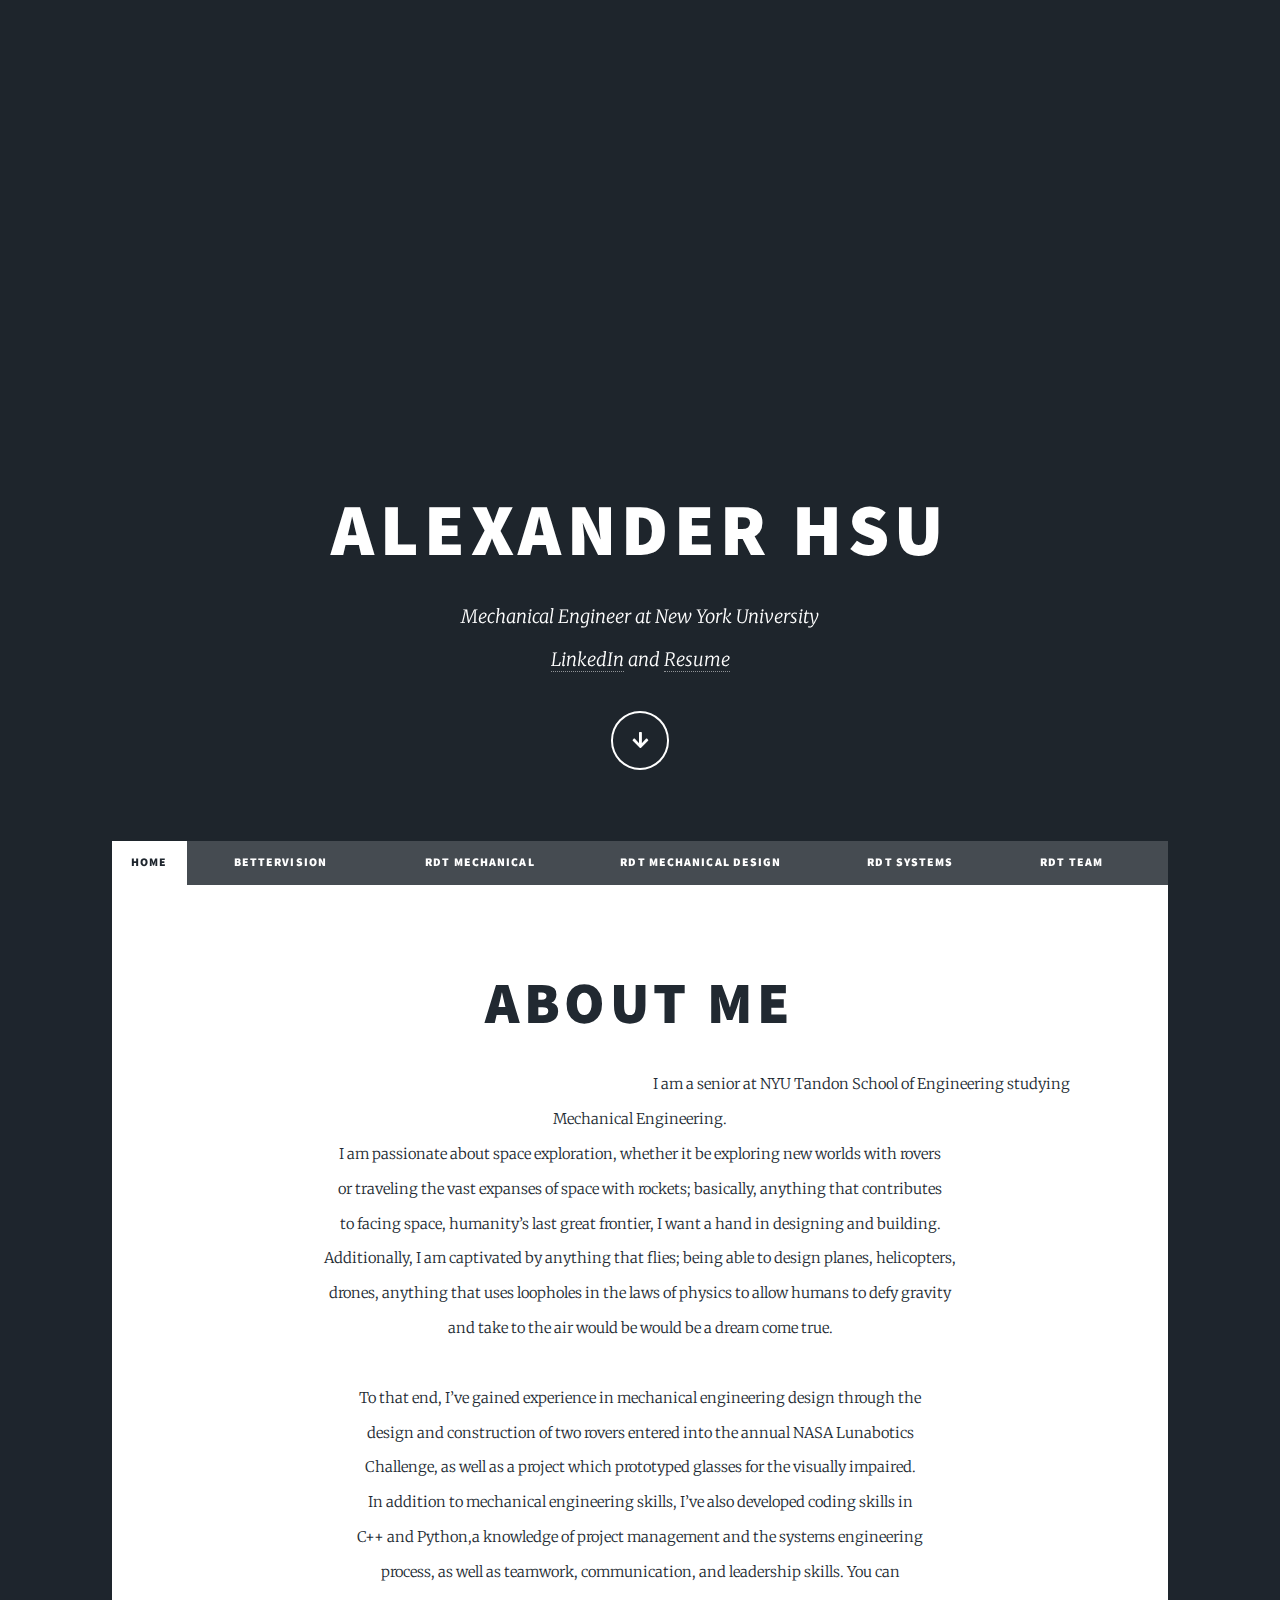
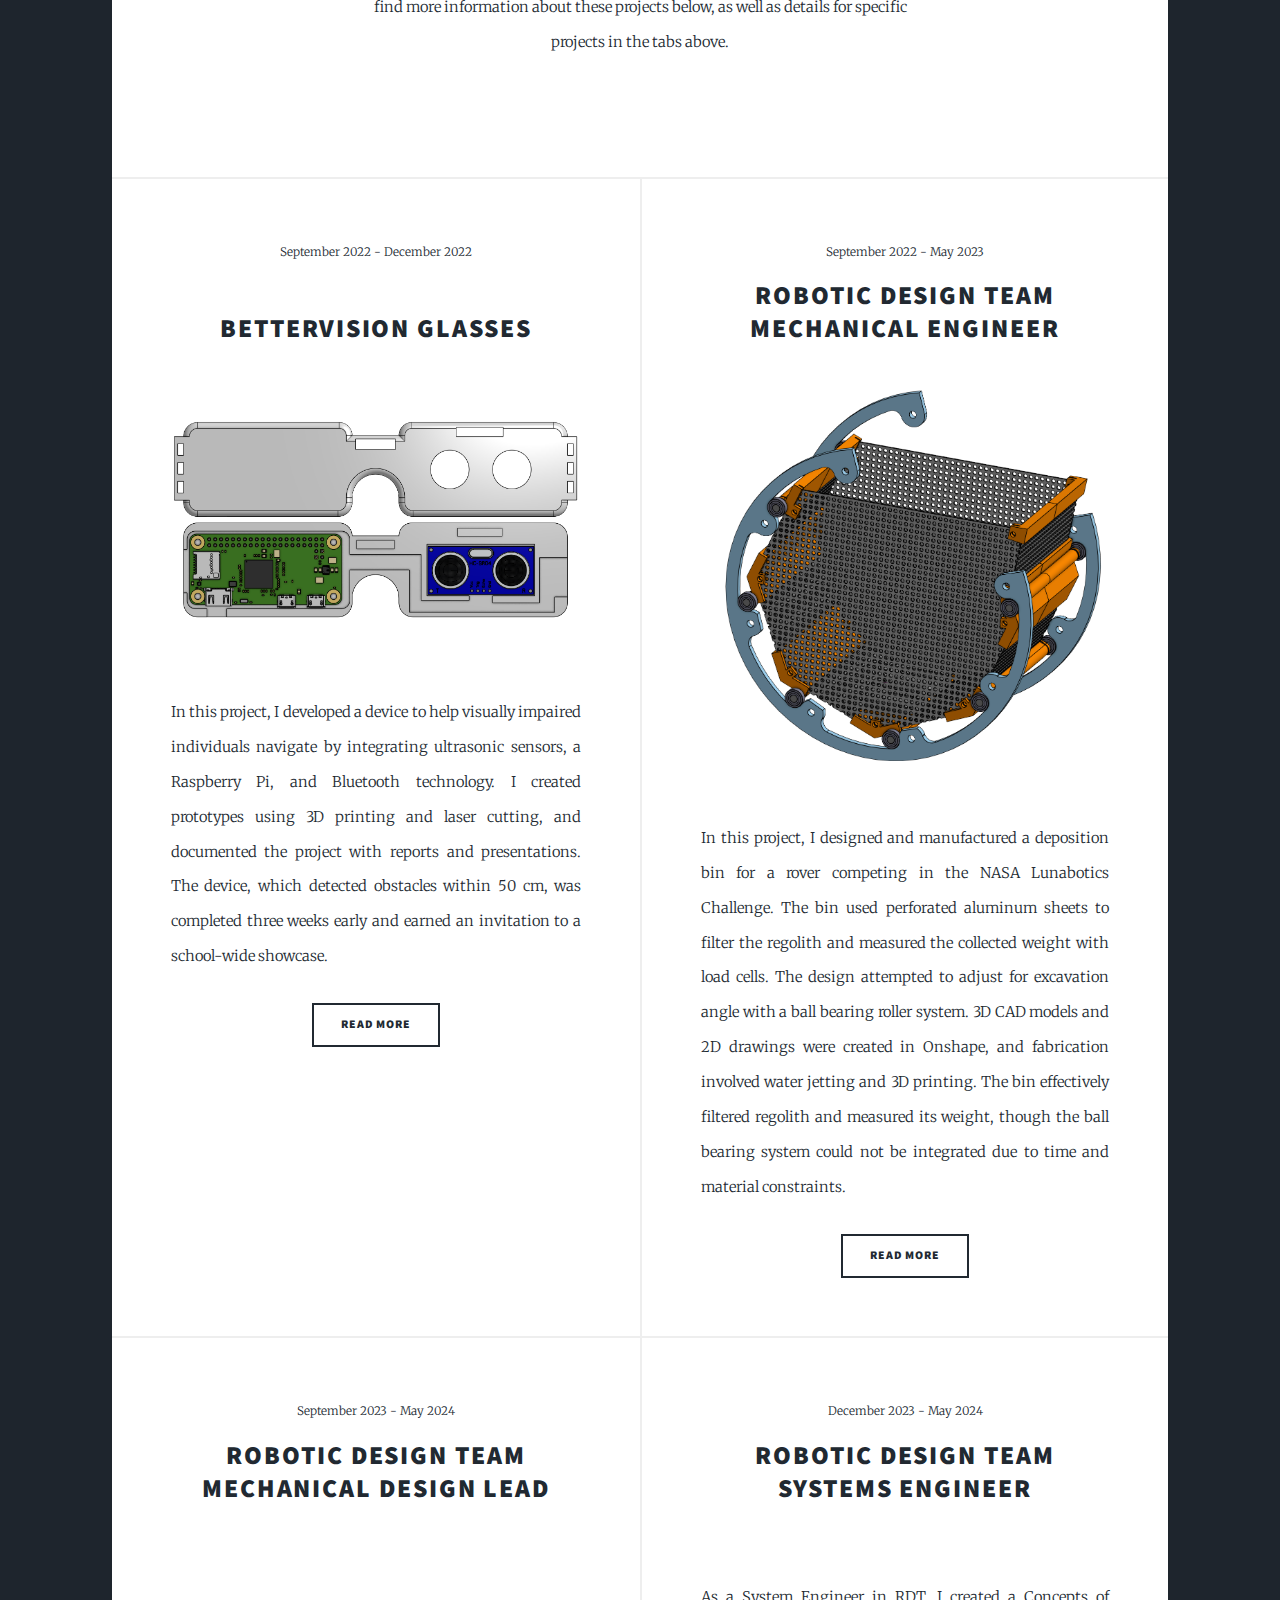
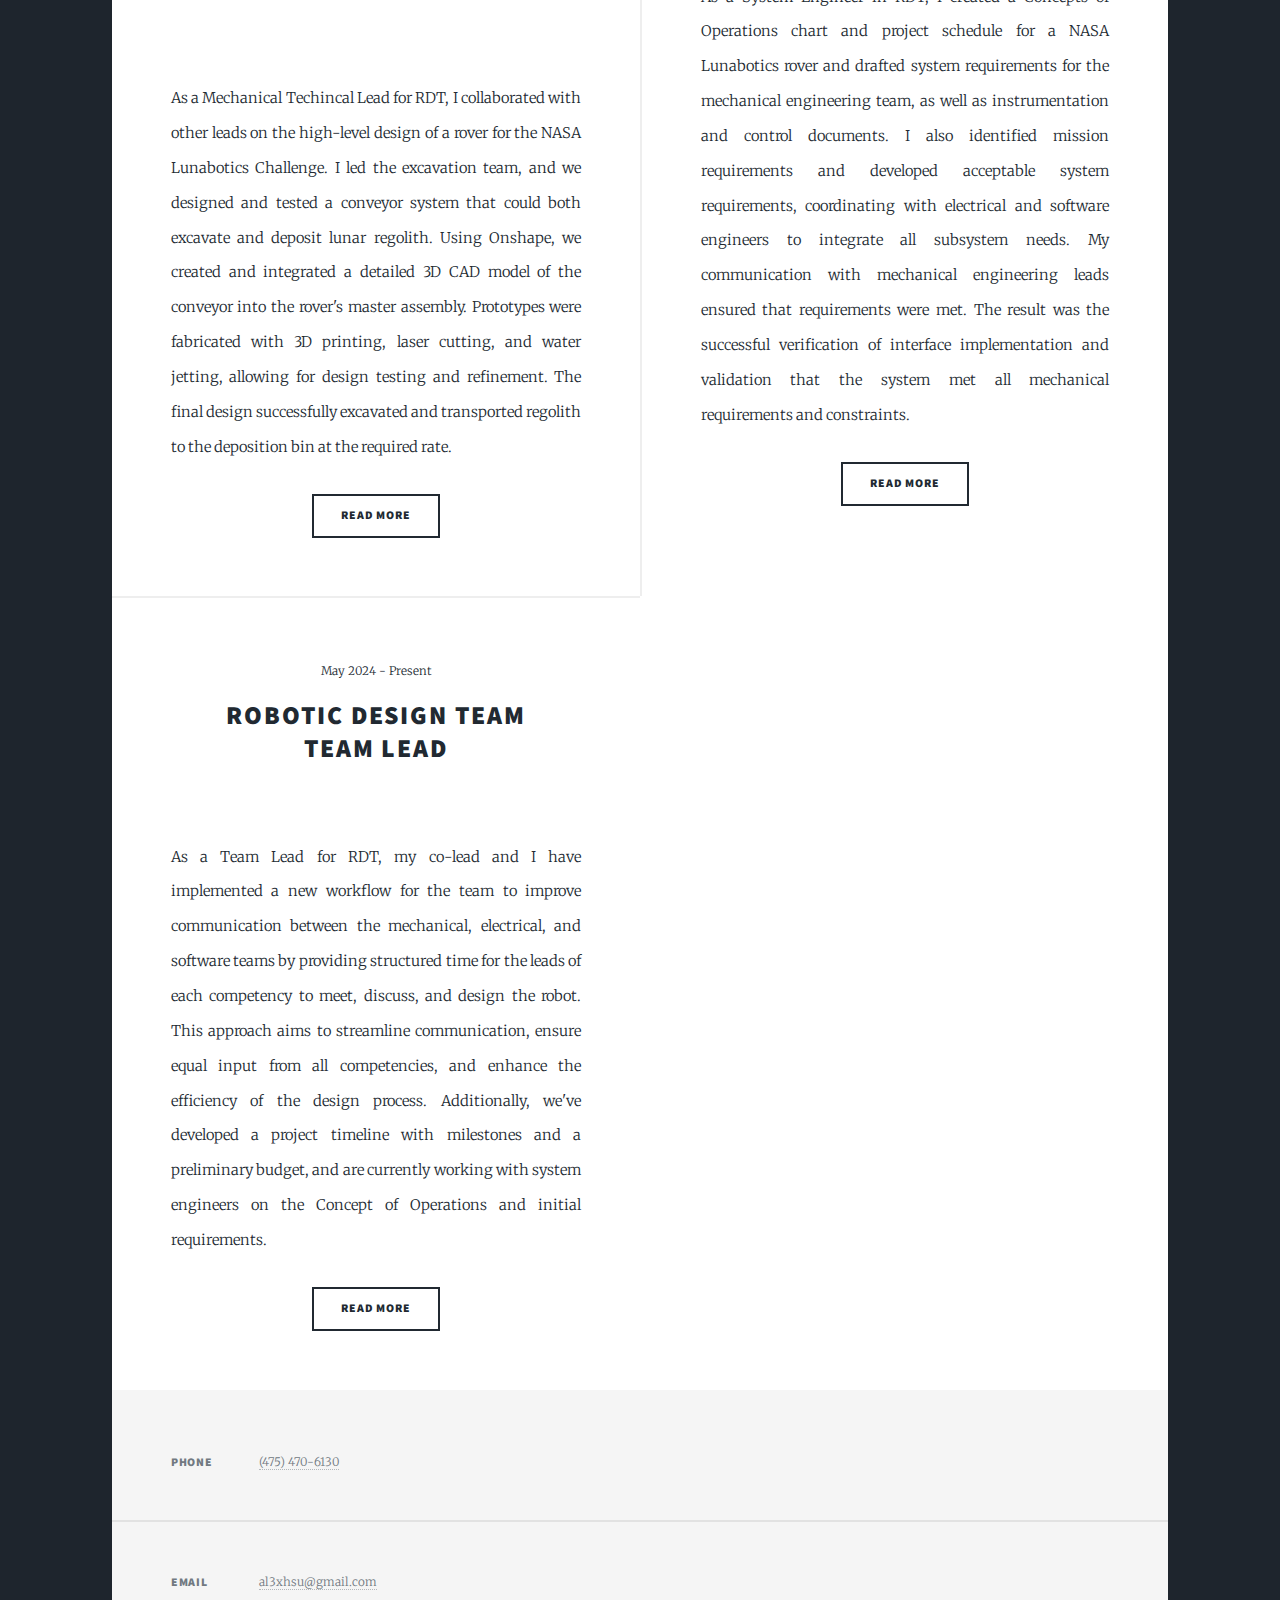
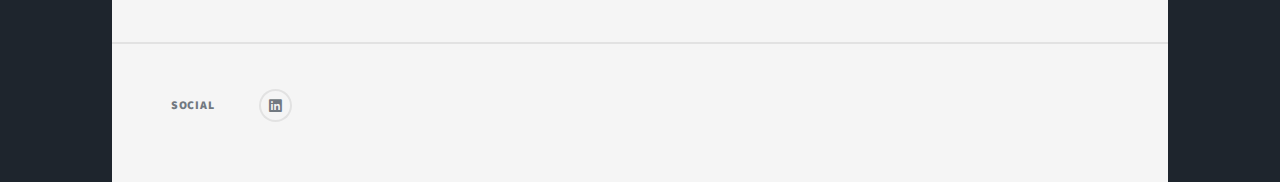
==== index.html @ d9943d12 "Update and rename home.html to index.html" ====
<!DOCTYPE HTML>
<!--
	Massively by HTML5 UP
	html5up.net | @ajlkn
	Free for personal and commercial use under the CCA 3.0 license (html5up.net/license)
-->
<html>
	<head>
		<title>Alexander Hsu Portfolio</title>
		<meta charset="utf-8" />
		<meta name="viewport" content="width=device-width, initial-scale=1, user-scalable=no" />
		<link rel="stylesheet" href="assets/css/main.css" />
		<noscript><link rel="stylesheet" href="assets/css/noscript.css" /></noscript>
	</head>
	<body class="is-preload">

		<!-- Wrapper -->
			<div id="wrapper" class="fade-in">

				<!-- Intro -->
					<div id="intro">
						<h1>Alexander Hsu</h1>
						<p>Mechanical Engineer at New York University<br />
						 <a href="https://www.linkedin.com/in/alexander-hsu-753061252/" target = "_blank">LinkedIn</a> and  
						 <a href="https://drive.google.com/file/d/1et1D7Dt5G5XiD2298yuI2KWiLLfVAA7E/view?usp=sharing" target = "_blank">Resume</a></p>
						<ul class="actions">
							<li><a href="#header" class="button icon solid solo fa-arrow-down scrolly">Continue</a></li>
						</ul>
					</div>

				
				<!-- Nav -->
				 
					<nav id="nav">
						<ul class="links">
							<li class="active"><a href="index.html">Home</a></li>
							<li><a href="bettervision.html">BetterVision Glasses</a></li>
							<li><a href="rdt-meche.html">RDT Mechanical Engineer</a></li>
							<li><a href="rdt-mechanical-design-lead.html">RDT Mechanical Design Lead</a></li>
							<li><a href="rdt-se.html">RDT Systems Engineer</a></li>
							<li><a href="rdt-team-lead.html">RDT Team Lead</a></li>
						</ul>
						
					</nav>

				<!-- Main -->
					<div id="main">

						<!-- Featured Post -->
							<article class="post featured">
								<header class="major">
									</span>
									<h2>About Me</h2>
									<div class="image center"><img src="images/Alexander_Hsu.jpg" alt="" /></div>
									I am a senior at NYU Tandon School of Engineering studying Mechanical Engineering.<br />
									I am passionate about space exploration, whether it be exploring new worlds with rovers <br />
									or traveling the vast expanses of space with rockets; basically, anything that contributes<br />
									to facing space, humanity’s last great frontier, I want a hand in designing and building. <br />
									Additionally, I am captivated by anything that flies; being able to design planes, helicopters,<br />
									drones, anything that uses loopholes in the laws of physics to allow humans to defy gravity<br />
									and take to the air would be would be a dream come true. <br />
									<br />
									To that end, I’ve gained experience in mechanical engineering design through the<br />
									design and construction of two rovers entered into the annual NASA Lunabotics<br />
									Challenge, as well as a project which prototyped glasses for the visually impaired. <br />
									In addition to mechanical engineering skills, I’ve also developed coding skills in<br />
									C++ and Python,a knowledge of project management and the systems engineering<br />
									process, as well as teamwork, communication, and leadership skills. You can<br />
									find more information about these projects below, as well as details for specific<br />
									projects in the tabs above.</p>
								</header>
								
							</article>

						<!-- Posts -->
							<section class="posts">
								<article>
									<header>
										<span class="date">September 2022 - December 2022</span>
										<h2><a href="bettervision.html"><br />BetterVision Glasses<br />
										</a></h2>
									</header>
									<a href="bettervision.html" class="image fit"><img src="images/bettervision title.png" alt="" /></a>
									<a href="bettervision.html" class="image fit"><img src="images/bvfront.png" alt="" /></a>
									<p><br />In this project, I developed a device to help visually impaired individuals navigate by integrating ultrasonic sensors, a Raspberry Pi, and Bluetooth technology. I created prototypes using 3D printing and laser cutting, and documented the project with reports and presentations. The device, which detected obstacles within 50 cm, was completed three weeks early and earned an invitation to a school-wide showcase.</p>
									<ul class="actions special">
										<li><a href="bettervision.html" class="button">Read More</a></li>
									</ul>
								</article>
								<article>
									<header>
										<span class="date">September 2022 - May 2023</span>
										<h2><a href="rdt-meche.html">Robotic Design Team Mechanical Engineer<br />
										</a></h2>
									</header>
									<a href="rdt-meche.html" class="image fit"><img src="images/mechetitle.png" alt="" /></a>
									<p>In this project, I designed and manufactured a deposition bin for a rover competing in the NASA Lunabotics Challenge. The bin used perforated aluminum sheets to filter the regolith and measured the collected weight with load cells. The design attempted to adjust for excavation angle with a ball bearing roller system. 3D CAD models and 2D drawings were created in Onshape, and fabrication involved water jetting and 3D printing. The bin effectively filtered regolith and measured its weight, though the ball bearing system could not be integrated due to time and material constraints.</p>
									<ul class="actions special">
										<li><a href="rdt-meche.html" class="button">Read More</a></li>
									</ul>
								</article>
								<article>
									<header>
										<span class="date">September 2023 - May 2024</span>
										<h2><a href="rdt-mechanical-design-lead.html">Robotic Design Team Mechanical Design Lead<br /><br /><br />
										</a></h2>
									</header>
									<a href="rdt-mechanical-design-lead.html" class="image fit"><img src="images/conveyor.png" alt="" /></a>
									<p><br />As a Mechanical Techincal Lead for RDT, I collaborated with other leads on the high-level design of a rover for the NASA Lunabotics Challenge. I led the excavation team, and we designed and tested a conveyor system that could both excavate and deposit lunar regolith. Using Onshape, we created and integrated a detailed 3D CAD model of the conveyor into the rover's master assembly. Prototypes were fabricated with 3D printing, laser cutting, and water jetting, allowing for design testing and refinement. The final design successfully excavated and transported regolith to the deposition bin at the required rate.</p>
									<ul class="actions special">
										<li><a href="rdt-mechanical-design-lead.html" class="button">Read More</a></li>
									</ul>
								</article>
								<article>
									<header>
										<span class="date">December 2023 - May 2024</span>
										<h2><a href="rdt-se.html">Robotic Design Team Systems Engineer<br />
										</a></h2>
									</header>
									<a href="rdt-se.html" class="image fit"><img src="images/titanphoto2.JPG" alt="" /></a>
									<p>
										As a System Engineer in RDT, I created a Concepts of Operations chart and project schedule for a NASA Lunabotics rover and drafted system requirements for the mechanical engineering team, as well as instrumentation and control documents. I also identified mission requirements and developed acceptable system requirements, coordinating with electrical and software engineers to integrate all subsystem needs. My communication with mechanical engineering leads ensured that requirements were met. The result was the successful verification of interface implementation and validation that the system met all mechanical requirements and constraints.</p>
									<ul class="actions special">
										<li><a href="rdt-se.html" class="button">Read More</a></li>
									</ul>
								</article>
								<article>
									<header>
										<span class="date">May 2024 - Present</span>
										<h2><a href="rdt-team-lead.html">Robotic Design Team <br />Team Lead
										</a></h2>
									</header>
									<a href="rdt-team-lead.html" class="image fit"><img src="images/RDT Logo.png" alt="" /></a>
									<p>As a Team Lead for RDT, my co-lead and I have implemented a new workflow for the team to improve communication between the mechanical, electrical, and software teams by providing structured time for the leads of each competency to meet, discuss, and design the robot. This approach aims to streamline communication, ensure equal input from all competencies, and enhance the efficiency of the design process. Additionally, we've developed a project timeline with milestones and a preliminary budget, and are currently working with system engineers on the Concept of Operations and initial requirements.</p>
									<ul class="actions special">
										<li><a href="rdt-team-lead.html" class="button">Read More</a></li>
									</ul>
								</article>
								
								
					</div>

				<!-- Footer -->
					<footer id="footer">
						</section>
						<section class="split contact">
							<section>
								<h3>Phone</h3>
								<p><a href="#">(475) 470-6130</a></p>
							</section>
							<section>
								<h3>Email</h3>
								<p><a href="#">al3xhsu@gmail.com</a></p>
							</section>
							<section>
								<h3>Social</h3>
								<ul class="icons alt"><li><a href="https://www.linkedin.com/in/alexander-hsu-753061252/" class="icon brands alt fa-linkedin"><span class="label">LinkedIn</span></a></li>
								</ul>
							</section>
						</section>
					</footer>

					</div>

			</div>

		<!-- Scripts -->
			<script src="assets/js/jquery.min.js"></script>
			<script src="assets/js/jquery.scrollex.min.js"></script>
			<script src="assets/js/jquery.scrolly.min.js"></script>
			<script src="assets/js/browser.min.js"></script>
			<script src="assets/js/breakpoints.min.js"></script>
			<script src="assets/js/util.js"></script>
			<script src="assets/js/main.js"></script>

	</body>
</html>
---- assets/css/main.css ----
@import url(fontawesome-all.min.css);
@import url("https://fonts.googleapis.com/css?family=Merriweather:300,700,300italic,700italic|Source+Sans+Pro:900");

/*
	Massively by HTML5 UP
	html5up.net | @ajlkn
	Free for personal and commercial use under the CCA 3.0 license (html5up.net/license)
*/

html, body, div, span, applet, object,
iframe, h1, h2, h3, h4, h5, h6, p, blockquote,
pre, a, abbr, acronym, address, big, cite,
code, del, dfn, em, img, ins, kbd, q, s, samp,
small, strike, strong, sub, sup, tt, var, b,
u, i, center, dl, dt, dd, ol, ul, li, fieldset,
form, label, legend, table, caption, tbody,
tfoot, thead, tr, th, td, article, aside,
canvas, details, embed, figure, figcaption,
footer, header, hgroup, menu, nav, output, ruby,
section, summary, time, mark, audio, video {
	margin: 0;
	padding: 0;
	border: 0;
	font-size: 100%;
	font: inherit;
	vertical-align: baseline;}

article, aside, details, figcaption, figure,
footer, header, hgroup, menu, nav, section {
	display: block;}

body {
	line-height: 1;
}

ol, ul {
	list-style: none;
}

blockquote, q {
	quotes: none;
}

	blockquote:before, blockquote:after, q:before, q:after {
		content: '';
		content: none;
	}

table {
	border-collapse: collapse;
	border-spacing: 0;
}

body {
	-webkit-text-size-adjust: none;
}

mark {
	background-color: transparent;
	color: inherit;
}

input::-moz-focus-inner {
	border: 0;
	padding: 0;
}

input, select, textarea {
	-moz-appearance: none;
	-webkit-appearance: none;
	-ms-appearance: none;
	appearance: none;
}

/* Basic */

	@-ms-viewport {
		width: device-width;
	}

	body {
		-ms-overflow-style: scrollbar;
	}

	@media screen and (max-width: 480px) {

		html, body {
			min-width: 320px;
		}

	}

	html {
		box-sizing: border-box;
	}

	*, *:before, *:after {
		box-sizing: inherit;
	}

	body {
		background-color: #1e252d;
	}

		body.is-preload *, body.is-preload *:before, body.is-preload *:after {
			-moz-animation: none !important;
			-webkit-animation: none !important;
			-ms-animation: none !important;
			animation: none !important;
			-moz-transition: none !important;
			-webkit-transition: none !important;
			-ms-transition: none !important;
			transition: none !important;
		}

/* Type */

	html {
		font-size: 16pt;
	}

		@media screen and (max-width: 1680px) {

			html {
				font-size: 12pt;
			}

		}

		@media screen and (max-width: 1280px) {

			html {
				font-size: 11pt;
			}

		}

		@media screen and (max-width: 360px) {

			html {
				font-size: 10pt;
			}

		}

	body {
		color: #212931;
	}

	body, input, select, textarea {
		font-family: "Merriweather", Georgia, serif;
		font-weight: 300;
		font-size: 1rem;
		line-height: 2.375;
	}

	a {
		-moz-transition: color 0.2s ease-in-out, background-color 0.2s ease-in-out, border-color 0.2s ease-in-out, box-shadow 0.2s ease-in-out;
		-webkit-transition: color 0.2s ease-in-out, background-color 0.2s ease-in-out, border-color 0.2s ease-in-out, box-shadow 0.2s ease-in-out;
		-ms-transition: color 0.2s ease-in-out, background-color 0.2s ease-in-out, border-color 0.2s ease-in-out, box-shadow 0.2s ease-in-out;
		transition: color 0.2s ease-in-out, background-color 0.2s ease-in-out, border-color 0.2s ease-in-out, box-shadow 0.2s ease-in-out;
		border-bottom: dotted 1px;
		text-decoration: none;
	}

		a:hover {
			border-bottom-color: transparent;
		}

	strong, b {
		font-weight: 600;
	}

	em, i {
		font-style: italic;
	}

	p {
		text-align: justify;
		margin: 0 0 2rem 0;
	}

	h1, h2, h3, h4, h5, h6 {
		font-family: "Source Sans Pro", Helvetica, sans-serif;
		font-weight: 900;
		line-height: 1.5;
		letter-spacing: 0.075em;
		text-transform: uppercase;
		margin: 0 0 1rem 0;
	}

		h1 a, h2 a, h3 a, h4 a, h5 a, h6 a {
			border-bottom: 0;
			color: inherit;
			text-decoration: none;
		}

	h1 {
		font-size: 4rem;
		line-height: 1.1;
		margin: 0 0 2rem 0;
	}

	h2 {
		font-size: 1.75rem;
		line-height: 1.3;
		margin: 0 0 1.5rem 0;
	}

	h3 {
		font-size: 1.25rem;
		margin: 0 0 1.5rem 0;
	}

	h4 {
		font-size: 1rem;
	}

	h5 {
		font-size: 0.9rem;
	}

	h6 {
		font-size: 0.8rem;
	}

	sub {
		font-size: 0.8rem;
		position: relative;
		top: 0.5rem;
	}

	sup {
		font-size: 0.8rem;
		position: relative;
		top: -0.5rem;
	}

	blockquote {
		border-left: solid 4px;
		font-style: italic;
		margin: 0 0 2rem 0;
		padding: 0.5rem 0 0.5rem 2rem;
	}

	code {
		border: solid 2px;
		font-family: "Courier New", monospace;
		font-size: 0.9rem;
		margin: 0 0.25rem;
		padding: 0.25rem 0.65rem;
	}

	pre {
		-webkit-overflow-scrolling: touch;
		font-family: "Courier New", monospace;
		font-size: 0.9rem;
		margin: 0 0 2rem 0;
	}

		pre code {
			display: block;
			line-height: 1.75;
			padding: 1rem 1.5rem;
			overflow-x: auto;
		}

	hr {
		border: 0;
		border-bottom: solid 2px;
		margin: 3rem 0;
	}

		hr.major {
			margin: 5rem 0;
		}

	.align-left {
		text-align: left;
	}

	.align-center {
		text-align: center;
	}

	.align-right {
		text-align: right;
	}

	input, select, textarea {
		color: #212931;
	}

	a {
		color: #212931;
		border-bottom-color: rgba(33, 41, 49, 0.5);
	}

		a:hover {
			border-bottom-color: transparent;
			color: #18bfef !important;
		}

	strong, b {
		color: #212931;
	}

	h1, h2, h3, h4, h5, h6 {
		color: #212931;
	}

	blockquote {
		border-left-color: #eeeeee;
	}

	code {
		background: rgba(220, 220, 220, 0.25);
		border-color: #eeeeee;
	}

	hr {
		border-bottom-color: #eeeeee;
	}

/* Row */

	.row {
		display: flex;
		flex-wrap: wrap;
		box-sizing: border-box;
		align-items: stretch;
	}

		.row > * {
			box-sizing: border-box;
		}

		.row.gtr-uniform > * > :last-child {
			margin-bottom: 0;
		}

		.row.aln-left {
			justify-content: flex-start;
		}

		.row.aln-center {
			justify-content: center;
		}

		.row.aln-right {
			justify-content: flex-end;
		}

		.row.aln-top {
			align-items: flex-start;
		}

		.row.aln-middle {
			align-items: center;
		}

		.row.aln-bottom {
			align-items: flex-end;
		}

		.row > .imp {
			order: -1;
		}

		.row > .col-1 {
			width: 8.33333%;
		}

		.row > .off-1 {
			margin-left: 8.33333%;
		}

		.row > .col-2 {
			width: 16.66667%;
		}

		.row > .off-2 {
			margin-left: 16.66667%;
		}

		.row > .col-3 {
			width: 25%;
		}

		.row > .off-3 {
			margin-left: 25%;
		}

		.row > .col-4 {
			width: 33.33333%;
		}

		.row > .off-4 {
			margin-left: 33.33333%;
		}

		.row > .col-5 {
			width: 41.66667%;
		}

		.row > .off-5 {
			margin-left: 41.66667%;
		}

		.row > .col-6 {
			width: 50%;
		}

		.row > .off-6 {
			margin-left: 50%;
		}

		.row > .col-7 {
			width: 58.33333%;
		}

		.row > .off-7 {
			margin-left: 58.33333%;
		}

		.row > .col-8 {
			width: 66.66667%;
		}

		.row > .off-8 {
			margin-left: 66.66667%;
		}

		.row > .col-9 {
			width: 75%;
		}

		.row > .off-9 {
			margin-left: 75%;
		}

		.row > .col-10 {
			width: 83.33333%;
		}

		.row > .off-10 {
			margin-left: 83.33333%;
		}

		.row > .col-11 {
			width: 91.66667%;
		}

		.row > .off-11 {
			margin-left: 91.66667%;
		}

		.row > .col-12 {
			width: 100%;
		}

		.row > .off-12 {
			margin-left: 100%;
		}

		.row.gtr-0 {
			margin-top: 0;
			margin-left: 0rem;
		}

			.row.gtr-0 > * {
				padding: 0 0 0 0rem;
			}

			.row.gtr-0.gtr-uniform {
				margin-top: 0rem;
			}

				.row.gtr-0.gtr-uniform > * {
					padding-top: 0rem;
				}

		.row.gtr-25 {
			margin-top: 0;
			margin-left: -0.375rem;
		}

			.row.gtr-25 > * {
				padding: 0 0 0 0.375rem;
			}

			.row.gtr-25.gtr-uniform {
				margin-top: -0.375rem;
			}

				.row.gtr-25.gtr-uniform > * {
					padding-top: 0.375rem;
				}

		.row.gtr-50 {
			margin-top: 0;
			margin-left: -0.75rem;
		}

			.row.gtr-50 > * {
				padding: 0 0 0 0.75rem;
			}

			.row.gtr-50.gtr-uniform {
				margin-top: -0.75rem;
			}

				.row.gtr-50.gtr-uniform > * {
					padding-top: 0.75rem;
				}

		.row {
			margin-top: 0;
			margin-left: -1.5rem;
		}

			.row > * {
				padding: 0 0 0 1.5rem;
			}

			.row.gtr-uniform {
				margin-top: -1.5rem;
			}

				.row.gtr-uniform > * {
					padding-top: 1.5rem;
				}

		.row.gtr-150 {
			margin-top: 0;
			margin-left: -2.25rem;
		}

			.row.gtr-150 > * {
				padding: 0 0 0 2.25rem;
			}

			.row.gtr-150.gtr-uniform {
				margin-top: -2.25rem;
			}

				.row.gtr-150.gtr-uniform > * {
					padding-top: 2.25rem;
				}

		.row.gtr-200 {
			margin-top: 0;
			margin-left: -3rem;
		}

			.row.gtr-200 > * {
				padding: 0 0 0 3rem;
			}

			.row.gtr-200.gtr-uniform {
				margin-top: -3rem;
			}

				.row.gtr-200.gtr-uniform > * {
					padding-top: 3rem;
				}

		@media screen and (max-width: 1680px) {

			.row {
				display: flex;
				flex-wrap: wrap;
				box-sizing: border-box;
				align-items: stretch;
			}

				.row > * {
					box-sizing: border-box;
				}

				.row.gtr-uniform > * > :last-child {
					margin-bottom: 0;
				}

				.row.aln-left {
					justify-content: flex-start;
				}

				.row.aln-center {
					justify-content: center;
				}

				.row.aln-right {
					justify-content: flex-end;
				}

				.row.aln-top {
					align-items: flex-start;
				}

				.row.aln-middle {
					align-items: center;
				}

				.row.aln-bottom {
					align-items: flex-end;
				}

				.row > .imp-xlarge {
					order: -1;
				}

				.row > .col-1-xlarge {
					width: 8.33333%;
				}

				.row > .off-1-xlarge {
					margin-left: 8.33333%;
				}

				.row > .col-2-xlarge {
					width: 16.66667%;
				}

				.row > .off-2-xlarge {
					margin-left: 16.66667%;
				}

				.row > .col-3-xlarge {
					width: 25%;
				}

				.row > .off-3-xlarge {
					margin-left: 25%;
				}

				.row > .col-4-xlarge {
					width: 33.33333%;
				}

				.row > .off-4-xlarge {
					margin-left: 33.33333%;
				}

				.row > .col-5-xlarge {
					width: 41.66667%;
				}

				.row > .off-5-xlarge {
					margin-left: 41.66667%;
				}

				.row > .col-6-xlarge {
					width: 50%;
				}

				.row > .off-6-xlarge {
					margin-left: 50%;
				}

				.row > .col-7-xlarge {
					width: 58.33333%;
				}

				.row > .off-7-xlarge {
					margin-left: 58.33333%;
				}

				.row > .col-8-xlarge {
					width: 66.66667%;
				}

				.row > .off-8-xlarge {
					margin-left: 66.66667%;
				}

				.row > .col-9-xlarge {
					width: 75%;
				}

				.row > .off-9-xlarge {
					margin-left: 75%;
				}

				.row > .col-10-xlarge {
					width: 83.33333%;
				}

				.row > .off-10-xlarge {
					margin-left: 83.33333%;
				}

				.row > .col-11-xlarge {
					width: 91.66667%;
				}

				.row > .off-11-xlarge {
					margin-left: 91.66667%;
				}

				.row > .col-12-xlarge {
					width: 100%;
				}

				.row > .off-12-xlarge {
					margin-left: 100%;
				}

				.row.gtr-0 {
					margin-top: 0;
					margin-left: 0rem;
				}

					.row.gtr-0 > * {
						padding: 0 0 0 0rem;
					}

					.row.gtr-0.gtr-uniform {
						margin-top: 0rem;
					}

						.row.gtr-0.gtr-uniform > * {
							padding-top: 0rem;
						}

				.row.gtr-25 {
					margin-top: 0;
					margin-left: -0.375rem;
				}

					.row.gtr-25 > * {
						padding: 0 0 0 0.375rem;
					}

					.row.gtr-25.gtr-uniform {
						margin-top: -0.375rem;
					}

						.row.gtr-25.gtr-uniform > * {
							padding-top: 0.375rem;
						}

				.row.gtr-50 {
					margin-top: 0;
					margin-left: -0.75rem;
				}

					.row.gtr-50 > * {
						padding: 0 0 0 0.75rem;
					}

					.row.gtr-50.gtr-uniform {
						margin-top: -0.75rem;
					}

						.row.gtr-50.gtr-uniform > * {
							padding-top: 0.75rem;
						}

				.row {
					margin-top: 0;
					margin-left: -1.5rem;
				}

					.row > * {
						padding: 0 0 0 1.5rem;
					}

					.row.gtr-uniform {
						margin-top: -1.5rem;
					}

						.row.gtr-uniform > * {
							padding-top: 1.5rem;
						}

				.row.gtr-150 {
					margin-top: 0;
					margin-left: -2.25rem;
				}

					.row.gtr-150 > * {
						padding: 0 0 0 2.25rem;
					}

					.row.gtr-150.gtr-uniform {
						margin-top: -2.25rem;
					}

						.row.gtr-150.gtr-uniform > * {
							padding-top: 2.25rem;
						}

				.row.gtr-200 {
					margin-top: 0;
					margin-left: -3rem;
				}

					.row.gtr-200 > * {
						padding: 0 0 0 3rem;
					}

					.row.gtr-200.gtr-uniform {
						margin-top: -3rem;
					}

						.row.gtr-200.gtr-uniform > * {
							padding-top: 3rem;
						}

		}

		@media screen and (max-width: 1280px) {

			.row {
				display: flex;
				flex-wrap: wrap;
				box-sizing: border-box;
				align-items: stretch;
			}

				.row > * {
					box-sizing: border-box;
				}

				.row.gtr-uniform > * > :last-child {
					margin-bottom: 0;
				}

				.row.aln-left {
					justify-content: flex-start;
				}

				.row.aln-center {
					justify-content: center;
				}

				.row.aln-right {
					justify-content: flex-end;
				}

				.row.aln-top {
					align-items: flex-start;
				}

				.row.aln-middle {
					align-items: center;
				}

				.row.aln-bottom {
					align-items: flex-end;
				}

				.row > .imp-large {
					order: -1;
				}

				.row > .col-1-large {
					width: 8.33333%;
				}

				.row > .off-1-large {
					margin-left: 8.33333%;
				}

				.row > .col-2-large {
					width: 16.66667%;
				}

				.row > .off-2-large {
					margin-left: 16.66667%;
				}

				.row > .col-3-large {
					width: 25%;
				}

				.row > .off-3-large {
					margin-left: 25%;
				}

				.row > .col-4-large {
					width: 33.33333%;
				}

				.row > .off-4-large {
					margin-left: 33.33333%;
				}

				.row > .col-5-large {
					width: 41.66667%;
				}

				.row > .off-5-large {
					margin-left: 41.66667%;
				}

				.row > .col-6-large {
					width: 50%;
				}

				.row > .off-6-large {
					margin-left: 50%;
				}

				.row > .col-7-large {
					width: 58.33333%;
				}

				.row > .off-7-large {
					margin-left: 58.33333%;
				}

				.row > .col-8-large {
					width: 66.66667%;
				}

				.row > .off-8-large {
					margin-left: 66.66667%;
				}

				.row > .col-9-large {
					width: 75%;
				}

				.row > .off-9-large {
					margin-left: 75%;
				}

				.row > .col-10-large {
					width: 83.33333%;
				}

				.row > .off-10-large {
					margin-left: 83.33333%;
				}

				.row > .col-11-large {
					width: 91.66667%;
				}

				.row > .off-11-large {
					margin-left: 91.66667%;
				}

				.row > .col-12-large {
					width: 100%;
				}

				.row > .off-12-large {
					margin-left: 100%;
				}

				.row.gtr-0 {
					margin-top: 0;
					margin-left: 0rem;
				}

					.row.gtr-0 > * {
						padding: 0 0 0 0rem;
					}

					.row.gtr-0.gtr-uniform {
						margin-top: 0rem;
					}

						.row.gtr-0.gtr-uniform > * {
							padding-top: 0rem;
						}

				.row.gtr-25 {
					margin-top: 0;
					margin-left: -0.375rem;
				}

					.row.gtr-25 > * {
						padding: 0 0 0 0.375rem;
					}

					.row.gtr-25.gtr-uniform {
						margin-top: -0.375rem;
					}

						.row.gtr-25.gtr-uniform > * {
							padding-top: 0.375rem;
						}

				.row.gtr-50 {
					margin-top: 0;
					margin-left: -0.75rem;
				}

					.row.gtr-50 > * {
						padding: 0 0 0 0.75rem;
					}

					.row.gtr-50.gtr-uniform {
						margin-top: -0.75rem;
					}

						.row.gtr-50.gtr-uniform > * {
							padding-top: 0.75rem;
						}

				.row {
					margin-top: 0;
					margin-left: -1.5rem;
				}

					.row > * {
						padding: 0 0 0 1.5rem;
					}

					.row.gtr-uniform {
						margin-top: -1.5rem;
					}

						.row.gtr-uniform > * {
							padding-top: 1.5rem;
						}

				.row.gtr-150 {
					margin-top: 0;
					margin-left: -2.25rem;
				}

					.row.gtr-150 > * {
						padding: 0 0 0 2.25rem;
					}

					.row.gtr-150.gtr-uniform {
						margin-top: -2.25rem;
					}

						.row.gtr-150.gtr-uniform > * {
							padding-top: 2.25rem;
						}

				.row.gtr-200 {
					margin-top: 0;
					margin-left: -3rem;
				}

					.row.gtr-200 > * {
						padding: 0 0 0 3rem;
					}

					.row.gtr-200.gtr-uniform {
						margin-top: -3rem;
					}

						.row.gtr-200.gtr-uniform > * {
							padding-top: 3rem;
						}

		}

		@media screen and (max-width: 980px) {

			.row {
				display: flex;
				flex-wrap: wrap;
				box-sizing: border-box;
				align-items: stretch;
			}

				.row > * {
					box-sizing: border-box;
				}

				.row.gtr-uniform > * > :last-child {
					margin-bottom: 0;
				}

				.row.aln-left {
					justify-content: flex-start;
				}

				.row.aln-center {
					justify-content: center;
				}

				.row.aln-right {
					justify-content: flex-end;
				}

				.row.aln-top {
					align-items: flex-start;
				}

				.row.aln-middle {
					align-items: center;
				}

				.row.aln-bottom {
					align-items: flex-end;
				}

				.row > .imp-medium {
					order: -1;
				}

				.row > .col-1-medium {
					width: 8.33333%;
				}

				.row > .off-1-medium {
					margin-left: 8.33333%;
				}

				.row > .col-2-medium {
					width: 16.66667%;
				}

				.row > .off-2-medium {
					margin-left: 16.66667%;
				}

				.row > .col-3-medium {
					width: 25%;
				}

				.row > .off-3-medium {
					margin-left: 25%;
				}

				.row > .col-4-medium {
					width: 33.33333%;
				}

				.row > .off-4-medium {
					margin-left: 33.33333%;
				}

				.row > .col-5-medium {
					width: 41.66667%;
				}

				.row > .off-5-medium {
					margin-left: 41.66667%;
				}

				.row > .col-6-medium {
					width: 50%;
				}

				.row > .off-6-medium {
					margin-left: 50%;
				}

				.row > .col-7-medium {
					width: 58.33333%;
				}

				.row > .off-7-medium {
					margin-left: 58.33333%;
				}

				.row > .col-8-medium {
					width: 66.66667%;
				}

				.row > .off-8-medium {
					margin-left: 66.66667%;
				}

				.row > .col-9-medium {
					width: 75%;
				}

				.row > .off-9-medium {
					margin-left: 75%;
				}

				.row > .col-10-medium {
					width: 83.33333%;
				}

				.row > .off-10-medium {
					margin-left: 83.33333%;
				}

				.row > .col-11-medium {
					width: 91.66667%;
				}

				.row > .off-11-medium {
					margin-left: 91.66667%;
				}

				.row > .col-12-medium {
					width: 100%;
				}

				.row > .off-12-medium {
					margin-left: 100%;
				}

				.row.gtr-0 {
					margin-top: 0;
					margin-left: 0rem;
				}

					.row.gtr-0 > * {
						padding: 0 0 0 0rem;
					}

					.row.gtr-0.gtr-uniform {
						margin-top: 0rem;
					}

						.row.gtr-0.gtr-uniform > * {
							padding-top: 0rem;
						}

				.row.gtr-25 {
					margin-top: 0;
					margin-left: -0.375rem;
				}

					.row.gtr-25 > * {
						padding: 0 0 0 0.375rem;
					}

					.row.gtr-25.gtr-uniform {
						margin-top: -0.375rem;
					}

						.row.gtr-25.gtr-uniform > * {
							padding-top: 0.375rem;
						}

				.row.gtr-50 {
					margin-top: 0;
					margin-left: -0.75rem;
				}

					.row.gtr-50 > * {
						padding: 0 0 0 0.75rem;
					}

					.row.gtr-50.gtr-uniform {
						margin-top: -0.75rem;
					}

						.row.gtr-50.gtr-uniform > * {
							padding-top: 0.75rem;
						}

				.row {
					margin-top: 0;
					margin-left: -1.5rem;
				}

					.row > * {
						padding: 0 0 0 1.5rem;
					}

					.row.gtr-uniform {
						margin-top: -1.5rem;
					}

						.row.gtr-uniform > * {
							padding-top: 1.5rem;
						}

				.row.gtr-150 {
					margin-top: 0;
					margin-left: -2.25rem;
				}

					.row.gtr-150 > * {
						padding: 0 0 0 2.25rem;
					}

					.row.gtr-150.gtr-uniform {
						margin-top: -2.25rem;
					}

						.row.gtr-150.gtr-uniform > * {
							padding-top: 2.25rem;
						}

				.row.gtr-200 {
					margin-top: 0;
					margin-left: -3rem;
				}

					.row.gtr-200 > * {
						padding: 0 0 0 3rem;
					}

					.row.gtr-200.gtr-uniform {
						margin-top: -3rem;
					}

						.row.gtr-200.gtr-uniform > * {
							padding-top: 3rem;
						}

		}

		@media screen and (max-width: 736px) {

			.row {
				display: flex;
				flex-wrap: wrap;
				box-sizing: border-box;
				align-items: stretch;
			}

				.row > * {
					box-sizing: border-box;
				}

				.row.gtr-uniform > * > :last-child {
					margin-bottom: 0;
				}

				.row.aln-left {
					justify-content: flex-start;
				}

				.row.aln-center {
					justify-content: center;
				}

				.row.aln-right {
					justify-content: flex-end;
				}

				.row.aln-top {
					align-items: flex-start;
				}

				.row.aln-middle {
					align-items: center;
				}

				.row.aln-bottom {
					align-items: flex-end;
				}

				.row > .imp-small {
					order: -1;
				}

				.row > .col-1-small {
					width: 8.33333%;
				}

				.row > .off-1-small {
					margin-left: 8.33333%;
				}

				.row > .col-2-small {
					width: 16.66667%;
				}

				.row > .off-2-small {
					margin-left: 16.66667%;
				}

				.row > .col-3-small {
					width: 25%;
				}

				.row > .off-3-small {
					margin-left: 25%;
				}

				.row > .col-4-small {
					width: 33.33333%;
				}

				.row > .off-4-small {
					margin-left: 33.33333%;
				}

				.row > .col-5-small {
					width: 41.66667%;
				}

				.row > .off-5-small {
					margin-left: 41.66667%;
				}

				.row > .col-6-small {
					width: 50%;
				}

				.row > .off-6-small {
					margin-left: 50%;
				}

				.row > .col-7-small {
					width: 58.33333%;
				}

				.row > .off-7-small {
					margin-left: 58.33333%;
				}

				.row > .col-8-small {
					width: 66.66667%;
				}

				.row > .off-8-small {
					margin-left: 66.66667%;
				}

				.row > .col-9-small {
					width: 75%;
				}

				.row > .off-9-small {
					margin-left: 75%;
				}

				.row > .col-10-small {
					width: 83.33333%;
				}

				.row > .off-10-small {
					margin-left: 83.33333%;
				}

				.row > .col-11-small {
					width: 91.66667%;
				}

				.row > .off-11-small {
					margin-left: 91.66667%;
				}

				.row > .col-12-small {
					width: 100%;
				}

				.row > .off-12-small {
					margin-left: 100%;
				}

				.row.gtr-0 {
					margin-top: 0;
					margin-left: 0rem;
				}

					.row.gtr-0 > * {
						padding: 0 0 0 0rem;
					}

					.row.gtr-0.gtr-uniform {
						margin-top: 0rem;
					}

						.row.gtr-0.gtr-uniform > * {
							padding-top: 0rem;
						}

				.row.gtr-25 {
					margin-top: 0;
					margin-left: -0.375rem;
				}

					.row.gtr-25 > * {
						padding: 0 0 0 0.375rem;
					}

					.row.gtr-25.gtr-uniform {
						margin-top: -0.375rem;
					}

						.row.gtr-25.gtr-uniform > * {
							padding-top: 0.375rem;
						}

				.row.gtr-50 {
					margin-top: 0;
					margin-left: -0.75rem;
				}

					.row.gtr-50 > * {
						padding: 0 0 0 0.75rem;
					}

					.row.gtr-50.gtr-uniform {
						margin-top: -0.75rem;
					}

						.row.gtr-50.gtr-uniform > * {
							padding-top: 0.75rem;
						}

				.row {
					margin-top: 0;
					margin-left: -1.5rem;
				}

					.row > * {
						padding: 0 0 0 1.5rem;
					}

					.row.gtr-uniform {
						margin-top: -1.5rem;
					}

						.row.gtr-uniform > * {
							padding-top: 1.5rem;
						}

				.row.gtr-150 {
					margin-top: 0;
					margin-left: -2.25rem;
				}

					.row.gtr-150 > * {
						padding: 0 0 0 2.25rem;
					}

					.row.gtr-150.gtr-uniform {
						margin-top: -2.25rem;
					}

						.row.gtr-150.gtr-uniform > * {
							padding-top: 2.25rem;
						}

				.row.gtr-200 {
					margin-top: 0;
					margin-left: -3rem;
				}

					.row.gtr-200 > * {
						padding: 0 0 0 3rem;
					}

					.row.gtr-200.gtr-uniform {
						margin-top: -3rem;
					}

						.row.gtr-200.gtr-uniform > * {
							padding-top: 3rem;
						}

		}

		@media screen and (max-width: 480px) {

			.row {
				display: flex;
				flex-wrap: wrap;
				box-sizing: border-box;
				align-items: stretch;
			}

				.row > * {
					box-sizing: border-box;
				}

				.row.gtr-uniform > * > :last-child {
					margin-bottom: 0;
				}

				.row.aln-left {
					justify-content: flex-start;
				}

				.row.aln-center {
					justify-content: center;
				}

				.row.aln-right {
					justify-content: flex-end;
				}

				.row.aln-top {
					align-items: flex-start;
				}

				.row.aln-middle {
					align-items: center;
				}

				.row.aln-bottom {
					align-items: flex-end;
				}

				.row > .imp-xsmall {
					order: -1;
				}

				.row > .col-1-xsmall {
					width: 8.33333%;
				}

				.row > .off-1-xsmall {
					margin-left: 8.33333%;
				}

				.row > .col-2-xsmall {
					width: 16.66667%;
				}

				.row > .off-2-xsmall {
					margin-left: 16.66667%;
				}

				.row > .col-3-xsmall {
					width: 25%;
				}

				.row > .off-3-xsmall {
					margin-left: 25%;
				}

				.row > .col-4-xsmall {
					width: 33.33333%;
				}

				.row > .off-4-xsmall {
					margin-left: 33.33333%;
				}

				.row > .col-5-xsmall {
					width: 41.66667%;
				}

				.row > .off-5-xsmall {
					margin-left: 41.66667%;
				}

				.row > .col-6-xsmall {
					width: 50%;
				}

				.row > .off-6-xsmall {
					margin-left: 50%;
				}

				.row > .col-7-xsmall {
					width: 58.33333%;
				}

				.row > .off-7-xsmall {
					margin-left: 58.33333%;
				}

				.row > .col-8-xsmall {
					width: 66.66667%;
				}

				.row > .off-8-xsmall {
					margin-left: 66.66667%;
				}

				.row > .col-9-xsmall {
					width: 75%;
				}

				.row > .off-9-xsmall {
					margin-left: 75%;
				}

				.row > .col-10-xsmall {
					width: 83.33333%;
				}

				.row > .off-10-xsmall {
					margin-left: 83.33333%;
				}

				.row > .col-11-xsmall {
					width: 91.66667%;
				}

				.row > .off-11-xsmall {
					margin-left: 91.66667%;
				}

				.row > .col-12-xsmall {
					width: 100%;
				}

				.row > .off-12-xsmall {
					margin-left: 100%;
				}

				.row.gtr-0 {
					margin-top: 0;
					margin-left: 0rem;
				}

					.row.gtr-0 > * {
						padding: 0 0 0 0rem;
					}

					.row.gtr-0.gtr-uniform {
						margin-top: 0rem;
					}

						.row.gtr-0.gtr-uniform > * {
							padding-top: 0rem;
						}

				.row.gtr-25 {
					margin-top: 0;
					margin-left: -0.375rem;
				}

					.row.gtr-25 > * {
						padding: 0 0 0 0.375rem;
					}

					.row.gtr-25.gtr-uniform {
						margin-top: -0.375rem;
					}

						.row.gtr-25.gtr-uniform > * {
							padding-top: 0.375rem;
						}

				.row.gtr-50 {
					margin-top: 0;
					margin-left: -0.75rem;
				}

					.row.gtr-50 > * {
						padding: 0 0 0 0.75rem;
					}

					.row.gtr-50.gtr-uniform {
						margin-top: -0.75rem;
					}

						.row.gtr-50.gtr-uniform > * {
							padding-top: 0.75rem;
						}

				.row {
					margin-top: 0;
					margin-left: -1.5rem;
				}

					.row > * {
						padding: 0 0 0 1.5rem;
					}

					.row.gtr-uniform {
						margin-top: -1.5rem;
					}

						.row.gtr-uniform > * {
							padding-top: 1.5rem;
						}

				.row.gtr-150 {
					margin-top: 0;
					margin-left: -2.25rem;
				}

					.row.gtr-150 > * {
						padding: 0 0 0 2.25rem;
					}

					.row.gtr-150.gtr-uniform {
						margin-top: -2.25rem;
					}

						.row.gtr-150.gtr-uniform > * {
							padding-top: 2.25rem;
						}

				.row.gtr-200 {
					margin-top: 0;
					margin-left: -3rem;
				}

					.row.gtr-200 > * {
						padding: 0 0 0 3rem;
					}

					.row.gtr-200.gtr-uniform {
						margin-top: -3rem;
					}

						.row.gtr-200.gtr-uniform > * {
							padding-top: 3rem;
						}

		}

		@media screen and (max-width: 360px) {

			.row {
				display: flex;
				flex-wrap: wrap;
				box-sizing: border-box;
				align-items: stretch;
			}

				.row > * {
					box-sizing: border-box;
				}

				.row.gtr-uniform > * > :last-child {
					margin-bottom: 0;
				}

				.row.aln-left {
					justify-content: flex-start;
				}

				.row.aln-center {
					justify-content: center;
				}

				.row.aln-right {
					justify-content: flex-end;
				}

				.row.aln-top {
					align-items: flex-start;
				}

				.row.aln-middle {
					align-items: center;
				}

				.row.aln-bottom {
					align-items: flex-end;
				}

				.row > .imp-xxsmall {
					order: -1;
				}

				.row > .col-1-xxsmall {
					width: 8.33333%;
				}

				.row > .off-1-xxsmall {
					margin-left: 8.33333%;
				}

				.row > .col-2-xxsmall {
					width: 16.66667%;
				}

				.row > .off-2-xxsmall {
					margin-left: 16.66667%;
				}

				.row > .col-3-xxsmall {
					width: 25%;
				}

				.row > .off-3-xxsmall {
					margin-left: 25%;
				}

				.row > .col-4-xxsmall {
					width: 33.33333%;
				}

				.row > .off-4-xxsmall {
					margin-left: 33.33333%;
				}

				.row > .col-5-xxsmall {
					width: 41.66667%;
				}

				.row > .off-5-xxsmall {
					margin-left: 41.66667%;
				}

				.row > .col-6-xxsmall {
					width: 50%;
				}

				.row > .off-6-xxsmall {
					margin-left: 50%;
				}

				.row > .col-7-xxsmall {
					width: 58.33333%;
				}

				.row > .off-7-xxsmall {
					margin-left: 58.33333%;
				}

				.row > .col-8-xxsmall {
					width: 66.66667%;
				}

				.row > .off-8-xxsmall {
					margin-left: 66.66667%;
				}

				.row > .col-9-xxsmall {
					width: 75%;
				}

				.row > .off-9-xxsmall {
					margin-left: 75%;
				}

				.row > .col-10-xxsmall {
					width: 83.33333%;
				}

				.row > .off-10-xxsmall {
					margin-left: 83.33333%;
				}

				.row > .col-11-xxsmall {
					width: 91.66667%;
				}

				.row > .off-11-xxsmall {
					margin-left: 91.66667%;
				}

				.row > .col-12-xxsmall {
					width: 100%;
				}

				.row > .off-12-xxsmall {
					margin-left: 100%;
				}

				.row.gtr-0 {
					margin-top: 0;
					margin-left: 0rem;
				}

					.row.gtr-0 > * {
						padding: 0 0 0 0rem;
					}

					.row.gtr-0.gtr-uniform {
						margin-top: 0rem;
					}

						.row.gtr-0.gtr-uniform > * {
							padding-top: 0rem;
						}

				.row.gtr-25 {
					margin-top: 0;
					margin-left: -0.375rem;
				}

					.row.gtr-25 > * {
						padding: 0 0 0 0.375rem;
					}

					.row.gtr-25.gtr-uniform {
						margin-top: -0.375rem;
					}

						.row.gtr-25.gtr-uniform > * {
							padding-top: 0.375rem;
						}

				.row.gtr-50 {
					margin-top: 0;
					margin-left: -0.75rem;
				}

					.row.gtr-50 > * {
						padding: 0 0 0 0.75rem;
					}

					.row.gtr-50.gtr-uniform {
						margin-top: -0.75rem;
					}

						.row.gtr-50.gtr-uniform > * {
							padding-top: 0.75rem;
						}

				.row {
					margin-top: 0;
					margin-left: -1.5rem;
				}

					.row > * {
						padding: 0 0 0 1.5rem;
					}

					.row.gtr-uniform {
						margin-top: -1.5rem;
					}

						.row.gtr-uniform > * {
							padding-top: 1.5rem;
						}

				.row.gtr-150 {
					margin-top: 0;
					margin-left: -2.25rem;
				}

					.row.gtr-150 > * {
						padding: 0 0 0 2.25rem;
					}

					.row.gtr-150.gtr-uniform {
						margin-top: -2.25rem;
					}

						.row.gtr-150.gtr-uniform > * {
							padding-top: 2.25rem;
						}

				.row.gtr-200 {
					margin-top: 0;
					margin-left: -3rem;
				}

					.row.gtr-200 > * {
						padding: 0 0 0 3rem;
					}

					.row.gtr-200.gtr-uniform {
						margin-top: -3rem;
					}

						.row.gtr-200.gtr-uniform > * {
							padding-top: 3rem;
						}

		}

/* Box */

	.box {
		border: solid 2px;
		margin-bottom: 2rem;
		padding: 1.5rem;
	}

		.box > :last-child,
		.box > :last-child > :last-child,
		.box > :last-child > :last-child > :last-child {
			margin-bottom: 0;
		}

		.box.alt {
			border: 0;
			border-radius: 0;
			padding: 0;
		}

	.box {
		border-color: #eeeeee;
	}

/* Button */

	input[type="submit"],
	input[type="reset"],
	input[type="button"],
	button,
	.button {
		-moz-appearance: none;
		-webkit-appearance: none;
		-ms-appearance: none;
		appearance: none;
		-moz-transition: background-color 0.2s ease-in-out, box-shadow 0.2s ease-in-out, color 0.2s ease-in-out;
		-webkit-transition: background-color 0.2s ease-in-out, box-shadow 0.2s ease-in-out, color 0.2s ease-in-out;
		-ms-transition: background-color 0.2s ease-in-out, box-shadow 0.2s ease-in-out, color 0.2s ease-in-out;
		transition: background-color 0.2s ease-in-out, box-shadow 0.2s ease-in-out, color 0.2s ease-in-out;
		border: 0;
		border-radius: 0;
		cursor: pointer;
		display: inline-block;
		font-family: "Source Sans Pro", Helvetica, sans-serif;
		font-size: 0.8rem;
		font-weight: 900;
		letter-spacing: 0.075em;
		height: 3rem;
		line-height: 3rem;
		padding: 0 2rem;
		text-align: center;
		text-decoration: none;
		text-transform: uppercase;
		white-space: nowrap;
	}

		input[type="submit"].icon:before,
		input[type="reset"].icon:before,
		input[type="button"].icon:before,
		button.icon:before,
		.button.icon:before {
			margin-right: 0.5rem;
		}

		input[type="submit"].icon.solo,
		input[type="reset"].icon.solo,
		input[type="button"].icon.solo,
		button.icon.solo,
		.button.icon.solo {
			position: relative;
			width: 4rem;
			height: 4rem;
			line-height: 4rem;
			border-radius: 4rem;
			text-indent: 4rem;
			overflow: hidden;
			padding: 0;
			white-space: nowrap;
		}

			input[type="submit"].icon.solo:before,
			input[type="reset"].icon.solo:before,
			input[type="button"].icon.solo:before,
			button.icon.solo:before,
			.button.icon.solo:before {
				position: absolute;
				display: block;
				top: 0;
				left: 0;
				width: inherit;
				height: inherit;
				line-height: inherit;
				font-size: 1.25rem;
				margin-right: 0;
				text-align: center;
				text-indent: 0;
			}

		input[type="submit"].fit,
		input[type="reset"].fit,
		input[type="button"].fit,
		button.fit,
		.button.fit {
			width: 100%;
		}

		input[type="submit"].small,
		input[type="reset"].small,
		input[type="button"].small,
		button.small,
		.button.small {
			font-size: 0.7rem;
			height: 2.5rem;
			line-height: 2.5rem;
			padding: 0 1.5rem;
		}

		input[type="submit"].large,
		input[type="reset"].large,
		input[type="button"].large,
		button.large,
		.button.large {
			font-size: 0.9rem;
			height: 3.5rem;
			line-height: 3.5rem;
			padding: 0 2.75rem;
		}

		@media screen and (max-width: 980px) {

			input[type="submit"],
			input[type="reset"],
			input[type="button"],
			button,
			.button {
				font-size: 0.9rem;
				height: 3.25rem;
				line-height: 3.25rem;
			}

				input[type="submit"].large,
				input[type="reset"].large,
				input[type="button"].large,
				button.large,
				.button.large {
					font-size: 1rem;
					height: 3.75rem;
					line-height: 3.75rem;
				}

		}

		input[type="submit"].disabled, input[type="submit"]:disabled,
		input[type="reset"].disabled,
		input[type="reset"]:disabled,
		input[type="button"].disabled,
		input[type="button"]:disabled,
		button.disabled,
		button:disabled,
		.button.disabled,
		.button:disabled {
			pointer-events: none;
			opacity: 0.25;
		}

	input[type="submit"],
	input[type="reset"],
	input[type="button"],
	button,
	.button {
		background-color: transparent;
		box-shadow: inset 0 0 0 2px #212931;
		color: #212931 !important;
	}

		input[type="submit"]:hover,
		input[type="reset"]:hover,
		input[type="button"]:hover,
		button:hover,
		.button:hover {
			box-shadow: inset 0 0 0 2px #18bfef;
			color: #18bfef !important;
		}

		input[type="submit"].primary,
		input[type="reset"].primary,
		input[type="button"].primary,
		button.primary,
		.button.primary {
			background-color: #212931;
			box-shadow: none;
			color: #ffffff !important;
		}

			input[type="submit"].primary:hover,
			input[type="reset"].primary:hover,
			input[type="button"].primary:hover,
			button.primary:hover,
			.button.primary:hover {
				background-color: #18bfef;
			}

/* Form */

	form {
		margin: 0 0 2rem 0;
	}

		form > :last-child {
			margin-bottom: 0;
		}

		form > .fields {
			display: -moz-flex;
			display: -webkit-flex;
			display: -ms-flex;
			display: flex;
			-moz-flex-wrap: wrap;
			-webkit-flex-wrap: wrap;
			-ms-flex-wrap: wrap;
			flex-wrap: wrap;
			width: calc(100% + 3rem);
			margin: -1.5rem 0 2rem -1.5rem;
		}

			form > .fields > .field {
				-moz-flex-grow: 0;
				-webkit-flex-grow: 0;
				-ms-flex-grow: 0;
				flex-grow: 0;
				-moz-flex-shrink: 0;
				-webkit-flex-shrink: 0;
				-ms-flex-shrink: 0;
				flex-shrink: 0;
				padding: 1.5rem 0 0 1.5rem;
				width: calc(100% - 1.5rem);
			}

				form > .fields > .field.half {
					width: calc(50% - 0.75rem);
				}

				form > .fields > .field.third {
					width: calc(100%/3 - 0.5rem);
				}

				form > .fields > .field.quarter {
					width: calc(25% - 0.375rem);
				}

		@media screen and (max-width: 480px) {

			form > .fields {
				width: calc(100% + 3rem);
				margin: -1.5rem 0 2rem -1.5rem;
			}

				form > .fields > .field {
					padding: 1.5rem 0 0 1.5rem;
					width: calc(100% - 1.5rem);
				}

					form > .fields > .field.half {
						width: calc(100% - 1.5rem);
					}

					form > .fields > .field.third {
						width: calc(100% - 1.5rem);
					}

					form > .fields > .field.quarter {
						width: calc(100% - 1.5rem);
					}

		}

	label {
		display: block;
		font-family: "Source Sans Pro", Helvetica, sans-serif;
		font-weight: 900;
		line-height: 1.5;
		letter-spacing: 0.075em;
		font-size: 0.8rem;
		text-transform: uppercase;
		margin: 0 0 0.75rem 0;
	}

		@media screen and (max-width: 980px) {

			label {
				font-size: 0.9rem;
			}

		}

	input[type="text"],
	input[type="password"],
	input[type="email"],
	select,
	textarea {
		-moz-appearance: none;
		-webkit-appearance: none;
		-ms-appearance: none;
		appearance: none;
		background: transparent;
		border-radius: 0;
		border: solid 2px;
		color: inherit;
		display: block;
		outline: 0;
		padding: 0 1rem;
		text-decoration: none;
		width: 100%;
	}

		input[type="text"]:invalid,
		input[type="password"]:invalid,
		input[type="email"]:invalid,
		select:invalid,
		textarea:invalid {
			box-shadow: none;
		}

	select {
		background-size: 1.25rem;
		background-repeat: no-repeat;
		background-position: calc(100% - 1rem) center;
		height: 3rem;
		padding-right: 3rem;
		text-overflow: ellipsis;
	}

		select:focus::-ms-value {
			background-color: transparent;
		}

		select::-ms-expand {
			display: none;
		}

	input[type="text"],
	input[type="password"],
	input[type="email"],
	select {
		height: 3rem;
	}

	textarea {
		padding: 0.75rem 1rem;
	}

	input[type="checkbox"],
	input[type="radio"] {
		-moz-appearance: none;
		-webkit-appearance: none;
		-ms-appearance: none;
		appearance: none;
		display: block;
		float: left;
		margin-right: -2rem;
		opacity: 0;
		width: 1rem;
		z-index: -1;
	}

		input[type="checkbox"] + label,
		input[type="radio"] + label {
			text-decoration: none;
			cursor: pointer;
			display: inline-block;
			font-size: 1rem;
			letter-spacing: 0;
			font-family: "Merriweather", Georgia, serif;
			text-transform: none;
			font-weight: 300;
			padding-left: 2.8rem;
			padding-right: 1rem;
			position: relative;
		}

			input[type="checkbox"] + label:before,
			input[type="radio"] + label:before {
				-moz-osx-font-smoothing: grayscale;
				-webkit-font-smoothing: antialiased;
				display: inline-block;
				font-style: normal;
				font-variant: normal;
				text-rendering: auto;
				line-height: 1;
				text-transform: none !important;
				font-family: 'Font Awesome 5 Free';
				font-weight: 900;
			}

			input[type="checkbox"] + label:before,
			input[type="radio"] + label:before {
				border-radius: 0;
				border: solid 2px;
				content: '';
				display: inline-block;
				font-size: 0.8rem;
				height: 1.8rem;
				left: 0;
				line-height: 1.65rem;
				position: absolute;
				text-align: center;
				top: -0.125rem;
				width: 1.8rem;
			}

		input[type="checkbox"]:checked + label:before,
		input[type="radio"]:checked + label:before {
			content: '\f00c';
		}

	input[type="checkbox"] + label:before {
		border-radius: 0;
	}

	input[type="radio"] + label:before {
		border-radius: 100%;
	}

	::-webkit-input-placeholder {
		opacity: 1.0;
	}

	:-moz-placeholder {
		opacity: 1.0;
	}

	::-moz-placeholder {
		opacity: 1.0;
	}

	:-ms-input-placeholder {
		opacity: 1.0;
	}

	label {
		color: #212931;
	}

	input[type="text"],
	input[type="password"],
	input[type="email"],
	select,
	textarea {
		border-color: #eeeeee;
	}

		input[type="text"]:focus,
		input[type="password"]:focus,
		input[type="email"]:focus,
		select:focus,
		textarea:focus {
			border-color: #18bfef;
		}

	select {
		background-image: url("data:image/svg+xml;charset=utf8,%3Csvg xmlns='http://www.w3.org/2000/svg' width='40' height='40' preserveAspectRatio='none' viewBox='0 0 40 40'%3E%3Cpath d='M9.4,12.3l10.4,10.4l10.4-10.4c0.2-0.2,0.5-0.4,0.9-0.4c0.3,0,0.6,0.1,0.9,0.4l3.3,3.3c0.2,0.2,0.4,0.5,0.4,0.9 c0,0.4-0.1,0.6-0.4,0.9L20.7,31.9c-0.2,0.2-0.5,0.4-0.9,0.4c-0.3,0-0.6-0.1-0.9-0.4L4.3,17.3c-0.2-0.2-0.4-0.5-0.4-0.9 c0-0.4,0.1-0.6,0.4-0.9l3.3-3.3c0.2-0.2,0.5-0.4,0.9-0.4S9.1,12.1,9.4,12.3z' fill='%23eeeeee' /%3E%3C/svg%3E");
	}

		select option {
			background-color: #ffffff;
			color: #212931;
		}

	.select-wrapper:before {
		color: #eeeeee;
	}

	input[type="checkbox"] + label,
	input[type="radio"] + label {
		color: #212931;
	}

		input[type="checkbox"] + label:before,
		input[type="radio"] + label:before {
			border-color: #eeeeee;
		}

	input[type="checkbox"]:checked + label:before,
	input[type="radio"]:checked + label:before {
		background-color: #212931;
		border-color: #212931;
		color: #ffffff;
	}

	input[type="checkbox"]:focus + label:before,
	input[type="radio"]:focus + label:before {
		border-color: #18bfef;
	}

	::-webkit-input-placeholder {
		color: #909498 !important;
	}

	:-moz-placeholder {
		color: #909498 !important;
	}

	::-moz-placeholder {
		color: #909498 !important;
	}

	:-ms-input-placeholder {
		color: #909498 !important;
	}

	.formerize-placeholder {
		color: #909498 !important;
	}

/* Icon */

	.icon {
		text-decoration: none;
		border-bottom: none;
		position: relative;
	}

		.icon:before {
			-moz-osx-font-smoothing: grayscale;
			-webkit-font-smoothing: antialiased;
			display: inline-block;
			font-style: normal;
			font-variant: normal;
			text-rendering: auto;
			line-height: 1;
			text-transform: none !important;
			font-family: 'Font Awesome 5 Free';
			font-weight: 400;
		}

		.icon > .label {
			display: none;
		}

		.icon:before {
			line-height: inherit;
		}

		.icon.solid:before {
			font-weight: 900;
		}

		.icon.brands:before {
			font-family: 'Font Awesome 5 Brands';
		}

	.gallery {
		display: flex;
		flex-direction: row;
		flex-wrap: wrap;
		justify-content: center;
		align-items: center;
		margin: 0 2rem 2rem 2rem;
		padding: 20px 10px;
	}

	.gallery img {
		max-width: 70%;
		height: 400px;
		object-fit: scale-down;
		background-position: center center;
  		background-repeat: no-repeat;
	}
		
/* Image */

	.image {
		border: 0;
		display: inline-block;
		position: relative;

		
	}

		.image img {
			display: block;
		}

		.image.left, .image.right {
			max-width: 45%;
		}
		.image.center {
			max-width: 100%
		}

			.image.left img, .image.right img, .image.center img {
				width: 100%;
			}

		.image.left {
			float: left;
			margin: 0 2rem 2rem 0;
			top: 0.75rem;
		}

		.image.right {
			float: right;
			margin: 0 0 2rem 2rem;
			top: 0.75rem;
		}

		.image.center {
			float: center;
			margin: 0 15rem 1rem 15rem;
			top: 0.75rem;
		}
		
		.image.fit {
			display: block;
			margin: 2.5rem 0;
			width: 100%;
		}

			.image.fit:first-child {
				margin-top: 0;
			}

			.image.fit img {
				width: 100%;
			}

		.image.main {
			display: block;
			margin: 4rem 0;
			width: 100%;
		}

			.image.main:first-child {
				margin-top: 0;
			}

			.image.main img {
				width: 100%;
			}

		.image.middle {
			display: block;
			margin: 4rem 0;
			width: 100%;
		}

			.image.middle:first-child {
				margin-top: 0;
			}

			.image.middle img {
				margin: 0 6rem 1rem 6rem;
				width: 80%;
			}

		@media screen and (max-width: 736px) {

			.image.fit {
				margin: 2rem 0;
			}

			.image.main {
				margin: 2rem 0;
			}

		}

	a.image {
		overflow: hidden;
	}

		a.image img {
			-moz-transition: -moz-transform 0.2s ease-out;
			-webkit-transition: -webkit-transform 0.2s ease-out;
			-ms-transition: -ms-transform 0.2s ease-out;
			transition: transform 0.2s ease-out;
		}

		a.image:hover img {
			-moz-transform: scale(1.05);
			-webkit-transform: scale(1.05);
			-ms-transform: scale(1.05);
			transform: scale(1.05);
		}

/* Actions */

	ul.actions {
		display: -moz-flex;
		display: -webkit-flex;
		display: -ms-flex;
		display: flex;
		cursor: default;
		list-style: none;
		margin-left: -1rem;
		padding-left: 0;
	}

		ul.actions li {
			padding: 0 0 0 1rem;
			vertical-align: middle;
		}

		ul.actions.special {
			-moz-justify-content: center;
			-webkit-justify-content: center;
			-ms-justify-content: center;
			justify-content: center;
			width: 100%;
			margin-left: 0;
		}

			ul.actions.special li:first-child {
				padding-left: 0;
			}

		ul.actions.stacked {
			-moz-flex-direction: column;
			-webkit-flex-direction: column;
			-ms-flex-direction: column;
			flex-direction: column;
			margin-left: 0;
		}

			ul.actions.stacked li {
				padding: 1.3rem 0 0 0;
			}

				ul.actions.stacked li:first-child {
					padding-top: 0;
				}

		ul.actions.fit {
			width: calc(100% + 1rem);
		}

			ul.actions.fit li {
				-moz-flex-grow: 1;
				-webkit-flex-grow: 1;
				-ms-flex-grow: 1;
				flex-grow: 1;
				-moz-flex-shrink: 1;
				-webkit-flex-shrink: 1;
				-ms-flex-shrink: 1;
				flex-shrink: 1;
				width: 100%;
			}

				ul.actions.fit li > * {
					width: 100%;
				}

			ul.actions.fit.stacked {
				width: 100%;
			}

		@media screen and (max-width: 480px) {

			ul.actions:not(.fixed) {
				-moz-flex-direction: column;
				-webkit-flex-direction: column;
				-ms-flex-direction: column;
				flex-direction: column;
				margin-left: 0;
				width: 100% !important;
			}

				ul.actions:not(.fixed) li {
					-moz-flex-grow: 1;
					-webkit-flex-grow: 1;
					-ms-flex-grow: 1;
					flex-grow: 1;
					-moz-flex-shrink: 1;
					-webkit-flex-shrink: 1;
					-ms-flex-shrink: 1;
					flex-shrink: 1;
					padding: 1rem 0 0 0;
					text-align: center;
					width: 100%;
				}

					ul.actions:not(.fixed) li > * {
						width: 100%;
					}

					ul.actions:not(.fixed) li:first-child {
						padding-top: 0;
					}

					ul.actions:not(.fixed) li input[type="submit"],
					ul.actions:not(.fixed) li input[type="reset"],
					ul.actions:not(.fixed) li input[type="button"],
					ul.actions:not(.fixed) li button,
					ul.actions:not(.fixed) li .button {
						width: 100%;
					}

						ul.actions:not(.fixed) li input[type="submit"].icon:before,
						ul.actions:not(.fixed) li input[type="reset"].icon:before,
						ul.actions:not(.fixed) li input[type="button"].icon:before,
						ul.actions:not(.fixed) li button.icon:before,
						ul.actions:not(.fixed) li .button.icon:before {
							margin-left: -0.5rem;
						}

		}

/* Icons */

	ul.icons {
		cursor: default;
		list-style: none;
		padding-left: 0;
	}

		ul.icons li {
			display: inline-block;
			padding: 0 0.5rem 0 0;
			vertical-align: middle;
		}

			ul.icons li:last-child {
				padding-right: 0;
			}

			ul.icons li .icon:before {
				width: 2.25rem;
				height: 2.25rem;
				line-height: 2.25rem;
				display: inline-block;
				text-align: center;
				border-radius: 100%;
				font-size: 1.25rem;
			}

		ul.icons.alt li .icon:before {
			-moz-transition: color 0.2s ease-in-out, background-color 0.2s ease-in-out, border-color 0.2s ease-in-out, box-shadow 0.2s ease-in-out;
			-webkit-transition: color 0.2s ease-in-out, background-color 0.2s ease-in-out, border-color 0.2s ease-in-out, box-shadow 0.2s ease-in-out;
			-ms-transition: color 0.2s ease-in-out, background-color 0.2s ease-in-out, border-color 0.2s ease-in-out, box-shadow 0.2s ease-in-out;
			transition: color 0.2s ease-in-out, background-color 0.2s ease-in-out, border-color 0.2s ease-in-out, box-shadow 0.2s ease-in-out;
			font-size: 1rem;
		}

/* List */

	ol {
		list-style: decimal;
		margin: 0 0 2rem 0;
		padding-left: 1.25rem;
	}

		ol li {
			padding-left: 0.25rem;
		}

	ul {
		list-style: disc;
		margin: 0 0 2rem 0;
		padding-left: 1rem;
	}

		ul li {
			padding-left: 0.5rem;
		}

		ul.divided {
			list-style: none;
			padding-left: 0;
		}

			ul.divided li {
				border-top: solid 1px;
				padding: 0.5rem 0;
			}

				ul.divided li:first-child {
					border-top: 0;
					padding-top: 0;
				}

	dl {
		margin: 0 0 2rem 0;
	}

		dl dt {
			display: block;
			font-weight: 600;
			margin: 0 0 1rem 0;
		}

		dl dd {
			margin-left: 2rem;
		}

	ul.divided li {
		border-top-color: #eeeeee;
	}

	ul.icons li a.icon:hover:before {
		color: #18bfef;
	}

	ul.icons.alt li .icon:before {
		box-shadow: inset 0 0 0 2px #eeeeee;
	}

	ul.icons.alt li a.icon:hover:before {
		box-shadow: inset 0 0 0 2px #18bfef;
	}

/* Section/Article */

	section.special, article.special {
		text-align: center;
	}

	header {
		cursor: default;
	}

		header > .date {
			display: block;
			font-size: 0.8rem;
			height: 1;
			margin: 0 0 1rem 0;
			position: relative;
		}

		header > p {
			font-style: italic;
		}

		header > h1 + p {
			font-size: 1.1rem;
			margin-top: -0.5rem;
			line-height: 2;
		}

		header > h2 + p {
			font-size: 1rem;
			margin-top: -0.75rem;
		}

		header > h3 + p {
			font-size: 0.9rem;
			margin-top: -0.75rem;
		}

		header > h4 + p {
			font-size: 0.8rem;
			margin-top: -0.75rem;
		}

		header.major {
			margin: 0 0 4rem 0;
			text-align: center;
		}

			header.major > :last-child {
				margin-bottom: 0;
			}

			header.major > p {
				margin-top: 0;
				text-align: center;
			}

			header.major > .date {
				font-size: 1rem;
				margin: 0 0 4rem 0;
			}

				header.major > .date:before, header.major > .date:after {
					content: '';
					display: block;
					position: absolute;
					top: 50%;
					width: calc(50% - 6rem);
					border-top: solid 2px;
				}

				header.major > .date:before {
					left: 0;
				}

				header.major > .date:after {
					right: 0;
				}

		@media screen and (max-width: 980px) {

			header br {
				display: none;
			}

		}

		@media screen and (max-width: 736px) {

			header.major {
				margin: 0 0 2rem 0;
			}

		}

	header.major .date:before, header.major .date:after {
		border-top-color: #eeeeee;
	}

/* Table */

	.table-wrapper {
		-webkit-overflow-scrolling: touch;
		overflow-x: auto;
	}

	table {
		margin: 0 0 2rem 0;
		width: 100%;
	}

		table tbody tr {
			border: solid 1px;
			border-left: 0;
			border-right: 0;
		}

		table td {
			padding: 0.75rem 0.75rem;
		}

		table th {
			font-family: "Source Sans Pro", Helvetica, sans-serif;
			font-size: 0.8rem;
			font-weight: 900;
			letter-spacing: 0.075em;
			line-height: 1.5;
			padding: 0 0.75rem 0.75rem 0.75rem;
			text-align: left;
			text-transform: uppercase;
		}

			@media screen and (max-width: 980px) {

				table th {
					font-size: 0.9rem;
				}

			}

		table thead {
			border-bottom: solid 2px;
		}

		table tfoot {
			border-top: solid 2px;
		}

		table.alt {
			border-collapse: separate;
		}

			table.alt tbody tr td {
				border: solid 1px;
				border-left-width: 0;
				border-top-width: 0;
			}

				table.alt tbody tr td:first-child {
					border-left-width: 1px;
				}

			table.alt tbody tr:first-child td {
				border-top-width: 1px;
			}

			table.alt thead {
				border-bottom: 0;
			}

			table.alt tfoot {
				border-top: 0;
			}

	table tbody tr {
		border-color: #eeeeee;
	}

		table tbody tr:nth-child(2n + 1) {
			background-color: rgba(220, 220, 220, 0.25);
		}

	table th {
		color: #212931;
	}

	table thead {
		border-bottom-color: #eeeeee;
	}

	table tfoot {
		border-top-color: #eeeeee;
	}

	table.alt tbody tr td {
		border-color: #eeeeee;
	}

/* Pagination */

	.pagination {
		display: -moz-inline-flex;
		display: -webkit-inline-flex;
		display: -ms-inline-flex;
		display: inline-flex;
		-moz-user-select: none;
		-webkit-user-select: none;
		-ms-user-select: none;
		user-select: none;
		cursor: default;
		list-style: none;
		margin: 0 0 2rem 2px;
		padding: 0;
	}

		.pagination a, .pagination span {
			-moz-transition: background-color 0.2s ease-in-out, border-color 0.2s ease-in-out, box-shadow 0.2s ease-in-out, color 0.2s ease-in-out;
			-webkit-transition: background-color 0.2s ease-in-out, border-color 0.2s ease-in-out, box-shadow 0.2s ease-in-out, color 0.2s ease-in-out;
			-ms-transition: background-color 0.2s ease-in-out, border-color 0.2s ease-in-out, box-shadow 0.2s ease-in-out, color 0.2s ease-in-out;
			transition: background-color 0.2s ease-in-out, border-color 0.2s ease-in-out, box-shadow 0.2s ease-in-out, color 0.2s ease-in-out;
			border: solid 2px;
			display: inline-block;
			font-family: "Source Sans Pro", Helvetica, sans-serif;
			font-size: 0.8rem;
			font-weight: 900;
			height: 3rem;
			letter-spacing: 0.075em;
			line-height: calc(3rem - 4px);
			margin-left: -2px;
			min-width: 3rem;
			position: relative;
			text-align: center;
			text-decoration: none;
			text-transform: uppercase;
		}

		.pagination .next, .pagination .previous {
			text-decoration: none;
			padding: 0 1.75rem;
		}

			.pagination .next:before, .pagination .previous:before {
				-moz-osx-font-smoothing: grayscale;
				-webkit-font-smoothing: antialiased;
				display: inline-block;
				font-style: normal;
				font-variant: normal;
				text-rendering: auto;
				line-height: 1;
				text-transform: none !important;
				font-family: 'Font Awesome 5 Free';
				font-weight: 900;
			}

			.pagination .next:before, .pagination .previous:before {
				display: inline-block;
				color: inherit !important;
				line-height: inherit;
			}

		.pagination .previous:before {
			content: '\f104';
			margin-right: 0.9375em;
		}

		.pagination .next:before {
			content: '\f105';
			float: right;
			margin-left: 0.9375em;
		}

		@media screen and (max-width: 980px) {

			.pagination a, .pagination span {
				font-size: 0.9rem;
			}

		}

		@media screen and (max-width: 480px) {

			.pagination .page, .pagination .extra {
				display: none;
			}

		}

	.pagination a, .pagination span {
		border-color: #eeeeee;
	}

	.pagination a {
		color: #212931 !important;
	}

		.pagination a:hover {
			color: #18bfef !important;
			border-color: #18bfef;
			z-index: 1;
		}

			.pagination a:hover + a,
			.pagination a:hover + span {
				border-left-color: #18bfef;
			}

		.pagination a.active {
			background-color: #eeeeee;
		}

	.pagination span {
		color: #eeeeee;
	}

/* Wrapper */

	#wrapper {
		-moz-transition: opacity 0.5s ease;
		-webkit-transition: opacity 0.5s ease;
		-ms-transition: opacity 0.5s ease;
		transition: opacity 0.5s ease;
		position: relative;
		z-index: 1;
		overflow: hidden;
	}

		#wrapper > .bg {
			position: absolute;
			top: 0;
			left: 0;
			width: 100%;
			height: 100%;
			background-color: #212931;
			background-image: url("../../images/overlay.png"), linear-gradient(0deg, rgba(0, 0, 0, 0.1), rgba(0, 0, 0, 0.1)), url("../../images/background.jpg");
			background-size: auto,								auto,														100% auto;
			background-position: center,								center,														top center;
			background-repeat: repeat,								no-repeat,													no-repeat;
			background-attachment: scroll,								scroll,														scroll;
			z-index: -1;
		}

			#wrapper > .bg.fixed {
				position: fixed;
				width: 100vw;
				height: 100vh;
			}

		#wrapper.fade-in:before {
			pointer-events: none;
			-moz-transition: opacity 1s ease-in-out;
			-webkit-transition: opacity 1s ease-in-out;
			-ms-transition: opacity 1s ease-in-out;
			transition: opacity 1s ease-in-out;
			-moz-transition-delay: 0.75s;
			-webkit-transition-delay: 0.75s;
			-ms-transition-delay: 0.75s;
			transition-delay: 0.75s;
			background: #1e252d;
			content: '';
			display: block;
			height: 100%;
			left: 0;
			opacity: 0;
			position: fixed;
			top: 0;
			width: 100%;
		}

		body.is-preload #wrapper.fade-in:before {
			opacity: 1;
		}

		@media screen and (orientation: portrait) {

			#wrapper > .bg {
				background-size: auto,								auto,														auto 175%;
			}

		}

/* Intro */

	#intro {
		color: #ffffff;
		padding: 8rem 4rem 6rem 4rem ;
		-moz-align-items: center;
		-webkit-align-items: center;
		-ms-align-items: center;
		align-items: center;
		display: -moz-flex;
		display: -webkit-flex;
		display: -ms-flex;
		display: flex;
		-moz-flex-direction: column;
		-webkit-flex-direction: column;
		-ms-flex-direction: column;
		flex-direction: column;
		-moz-justify-content: -moz-flex-end;
		-webkit-justify-content: -webkit-flex-end;
		-ms-justify-content: -ms-flex-end;
		justify-content: flex-end;
		-moz-transition: opacity 1s ease, -moz-transform 1s ease;
		-webkit-transition: opacity 1s ease, -webkit-transform 1s ease;
		-ms-transition: opacity 1s ease, -ms-transform 1s ease;
		transition: opacity 1s ease, transform 1s ease;
		position: relative;
		cursor: default;
		text-align: center;
		z-index: 1;
		min-height: 100vh;
	}

		#intro input, #intro select, #intro textarea {
			color: #ffffff;
		}

		#intro a {
			color: #ffffff;
			border-bottom-color: rgba(255, 255, 255, 0.5);
		}

			#intro a:hover {
				border-bottom-color: transparent;
				color: #18bfef !important;
			}

		#intro strong, #intro b {
			color: #ffffff;
		}

		#intro h1, #intro h2, #intro h3, #intro h4, #intro h5, #intro h6 {
			color: #ffffff;
		}

		#intro blockquote {
			border-left-color: #ffffff;
		}

		#intro code {
			background: rgba(255, 255, 255, 0.075);
			border-color: #ffffff;
		}

		#intro hr {
			border-bottom-color: #ffffff;
		}

		#intro input[type="submit"],
		#intro input[type="reset"],
		#intro input[type="button"],
		#intro button,
		#intro .button {
			background-color: transparent;
			box-shadow: inset 0 0 0 2px #ffffff;
			color: #ffffff !important;
		}

			#intro input[type="submit"]:hover,
			#intro input[type="reset"]:hover,
			#intro input[type="button"]:hover,
			#intro button:hover,
			#intro .button:hover {
				box-shadow: inset 0 0 0 2px #18bfef;
				color: #18bfef !important;
			}

			#intro input[type="submit"].primary,
			#intro input[type="reset"].primary,
			#intro input[type="button"].primary,
			#intro button.primary,
			#intro .button.primary {
				background-color: #ffffff;
				box-shadow: none;
				color: #1e252d !important;
			}

				#intro input[type="submit"].primary:hover,
				#intro input[type="reset"].primary:hover,
				#intro input[type="button"].primary:hover,
				#intro button.primary:hover,
				#intro .button.primary:hover {
					background-color: #18bfef;
				}

		#intro h1 {
			font-size: 5rem;
			line-height: 1;
		}

		#intro p {
			font-size: 1.25rem;
			font-style: italic;
			margin-top: -0.25rem;
			text-align: center;
		}

		#intro + #header {
			margin-top: -20rem;
		}

			#intro + #header .logo {
				-moz-transform: translateY(2rem);
				-webkit-transform: translateY(2rem);
				-ms-transform: translateY(2rem);
				transform: translateY(2rem);
				opacity: 0;
				visibility: hidden;
			}

		#intro.hidden {
			pointer-events: none;
			-moz-transform: translateY(2rem);
			-webkit-transform: translateY(2rem);
			-ms-transform: translateY(2rem);
			transform: translateY(2rem);
			-moz-transition: opacity 0.5s ease, -moz-transform 0.5s ease, visibility 0.5s;
			-webkit-transition: opacity 0.5s ease, -webkit-transform 0.5s ease, visibility 0.5s;
			-ms-transition: opacity 0.5s ease, -ms-transform 0.5s ease, visibility 0.5s;
			transition: opacity 0.5s ease, transform 0.5s ease, visibility 0.5s;
			opacity: 0;
			visibility: hidden;
		}

			#intro.hidden + #header .logo {
				-moz-transform: translateY(0);
				-webkit-transform: translateY(0);
				-ms-transform: translateY(0);
				transform: translateY(0);
				opacity: 1;
				visibility: visible;
			}

		body.is-preload #intro {
			-moz-transform: translateY(2rem);
			-webkit-transform: translateY(2rem);
			-ms-transform: translateY(2rem);
			transform: translateY(2rem);
			opacity: 0;
		}

			body.is-preload #intro:not(.hidden) + #header + #nav {
				-moz-transform: translateY(4rem);
				-webkit-transform: translateY(4rem);
				-ms-transform: translateY(4rem);
				transform: translateY(4rem);
				opacity: 0;
			}

		@media screen and (max-width: 980px) {

			#intro {
				padding: 4rem 4rem 2rem 4rem ;
				min-height: 90vh;
			}

				#intro p br {
					display: none;
				}

				#intro + #header {
					margin-top: -14rem;
				}

		}

		@media screen and (max-width: 736px) {

			#intro {
				padding: 3rem 2rem 1rem 2rem ;
				min-height: 80vh;
			}

				#intro h1 {
					font-size: 3.25rem;
					line-height: 1.1;
					margin-bottom: 1rem;
				}

				#intro p {
					font-size: 1rem;
					margin-top: 0rem;
				}

				#intro .actions {
					display: none;
				}

		}

/* Header */

	#header {
		color: #ffffff;
		-moz-align-items: center;
		-webkit-align-items: center;
		-ms-align-items: center;
		align-items: center;
		display: -moz-flex;
		display: -webkit-flex;
		display: -ms-flex;
		display: flex;
		-moz-flex-direction: column;
		-webkit-flex-direction: column;
		-ms-flex-direction: column;
		flex-direction: column;
		-moz-justify-content: -moz-flex-end;
		-webkit-justify-content: -webkit-flex-end;
		-ms-justify-content: -ms-flex-end;
		justify-content: flex-end;
		pointer-events: none;
		-moz-user-select: none;
		-webkit-user-select: none;
		-ms-user-select: none;
		user-select: none;
		height: 20rem;
		padding-bottom: 8rem;
		position: relative;
		text-align: center;
		z-index: 2;
	}

		#header input, #header select, #header textarea {
			color: #ffffff;
		}

		#header a {
			color: #ffffff;
			border-bottom-color: rgba(255, 255, 255, 0.5);
		}

			#header a:hover {
				border-bottom-color: transparent;
				color: #18bfef !important;
			}

		#header strong, #header b {
			color: #ffffff;
		}

		#header h1, #header h2, #header h3, #header h4, #header h5, #header h6 {
			color: #ffffff;
		}

		#header blockquote {
			border-left-color: #ffffff;
		}

		#header code {
			background: rgba(255, 255, 255, 0.075);
			border-color: #ffffff;
		}

		#header hr {
			border-bottom-color: #ffffff;
		}

		#header .logo {
			-moz-transition: border-color 0.2s ease-in-out, color 0.2s ease-in-out, opacity 0.5s ease, -moz-transform 0.5s ease, visibility 0.5s;
			-webkit-transition: border-color 0.2s ease-in-out, color 0.2s ease-in-out, opacity 0.5s ease, -webkit-transform 0.5s ease, visibility 0.5s;
			-ms-transition: border-color 0.2s ease-in-out, color 0.2s ease-in-out, opacity 0.5s ease, -ms-transform 0.5s ease, visibility 0.5s;
			transition: border-color 0.2s ease-in-out, color 0.2s ease-in-out, opacity 0.5s ease, transform 0.5s ease, visibility 0.5s;
			pointer-events: auto;
			border-style: solid;
			border-color: #ffffff;
			border-width: 5px !important;
			font-family: "Source Sans Pro", Helvetica, sans-serif;
			font-size: 2.25rem;
			font-weight: 900;
			letter-spacing: 0.075em;
			line-height: 1;
			padding: 1rem 1.75rem;
			text-transform: uppercase;
			visibility: visible;
		}

			#header .logo:hover {
				border-color: #18bfef !important;
				color: #18bfef !important;
			}

		@media screen and (max-width: 980px) {

			#header {
				height: 14rem;
				padding-bottom: 4rem;
			}

		}

		@media screen and (max-width: 736px) {

			#header {
				padding-bottom: 3rem;
			}

				#header .logo {
					font-size: 1.75rem;
					border-width: 3px !important;
				}

		}

		
/* Nav */

	#nav {
		color: #ffffff;
		display: -moz-flex;
		display: -webkit-flex;
		display: -ms-flex;
		display: flex;
		-moz-transition: -moz-transform 1s ease, opacity 1s ease;
		-webkit-transition: -webkit-transform 1s ease, opacity 1s ease;
		-ms-transition: -ms-transform 1s ease, opacity 1s ease;
		transition: transform 1s ease, opacity 1s ease;
		background: rgba(255, 255, 255, 0.175);
		height: 3rem;
		line-height: 3rem;
		margin: -4rem auto 0 auto;
		overflow: hidden;
		padding: 0 2rem 0 0;
		position: relative;
		text-align: center;
		width: calc(100% - 2rem);
		max-width: 72rem;
		z-index: 2;
	}

		#nav ul.divided li {
			border-top-color: #ffffff;
		}

		#nav ul.icons li a.icon:hover:before {
			color: #18bfef;
		}

		#nav ul.icons.alt li .icon:before {
			box-shadow: inset 0 0 0 2px #ffffff;
		}

		#nav ul.icons.alt li a.icon:hover:before {
			box-shadow: inset 0 0 0 2px #18bfef;
		}

		#nav input, #nav select, #nav textarea {
			color: #ffffff;
		}

		#nav a {
			color: #ffffff;
			border-bottom-color: rgba(255, 255, 255, 0.5);
		}

			#nav a:hover {
				border-bottom-color: transparent;
				color: #18bfef !important;
			}

		#nav strong, #nav b {
			color: #ffffff;
		}

		#nav h1, #nav h2, #nav h3, #nav h4, #nav h5, #nav h6 {
			color: #ffffff;
		}

		#nav blockquote {
			border-left-color: #ffffff;
		}

		#nav code {
			background: rgba(255, 255, 255, 0.075);
			border-color: #ffffff;
		}

		#nav hr {
			border-bottom-color: #ffffff;
		}

		#nav ul.links {
			display: -moz-flex;
			display: -webkit-flex;
			display: -ms-flex;
			display: flex;
			-moz-flex-grow: 1;
			-webkit-flex-grow: 1;
			-ms-flex-grow: 1;
			flex-grow: 1;
			-moz-flex-shrink: 1;
			-webkit-flex-shrink: 1;
			-ms-flex-shrink: 1;
			flex-shrink: 1;
			font-family: "Source Sans Pro", Helvetica, sans-serif;
			font-weight: 900;
			letter-spacing: 0.075em;
			list-style: none;
			margin-bottom: 0;
			padding-left: 0;
			text-transform: uppercase;
		}

			#nav ul.links li {
				display: block;
				padding-left: 0;
			}

				#nav ul.links li a {
					-moz-transition: background-color 0.2s ease-in-out, color 0.2s ease-in-out;
					-webkit-transition: background-color 0.2s ease-in-out, color 0.2s ease-in-out;
					-ms-transition: background-color 0.2s ease-in-out, color 0.2s ease-in-out;
					transition: background-color 0.2s ease-in-out, color 0.2s ease-in-out;
					display: block;
					font-size: 0.8rem;
					outline: none;
					padding: 0 1.3rem;
				}

					#nav ul.links li a:hover {
						color: inherit !important;
						background-color: rgba(255, 255, 255, 0.1);
					}

				#nav ul.links li.active {
					background-color: #ffffff;
				}

					#nav ul.links li.active a {
						color: #1e252d;
					}

						#nav ul.links li.active a:hover {
							color: #18bfef !important;
						}

		#nav ul.icons {
			-moz-flex-grow: 0;
			-webkit-flex-grow: 0;
			-ms-flex-grow: 0;
			flex-grow: 0;
			-moz-flex-shrink: 0;
			-webkit-flex-shrink: 0;
			-ms-flex-shrink: 0;
			flex-shrink: 0;
			margin-bottom: 0;
		}

		@media screen and (max-width: 980px) {

			#nav {
				display: none;
			}

		}

/* Main */

	#main {
		background-color: #ffffff;
		position: relative;
		margin: 0 auto;
		width: calc(100% - 4rem);
		max-width: 72rem;
		z-index: 2;
	}

		#main > * {
			padding: 4rem 4rem 2rem 4rem ;
			border-top: solid 2px #eeeeee;
			margin: 0;
		}

			#main > *:first-child {
				border-top: 0;
			}

		#main > footer {
			text-align: center;
		}

		#main > .post {
			padding: 8rem 8rem 6rem 8rem ;
		}

			#main > .post header.major > .date {
				margin-top: -2rem;
			}

			#main > .post header.major > h1, #main > .post header.major h2 {
				font-size: 4rem;
				line-height: 1.1;
				margin: 0 0 2rem 0;
			}

			#main > .post.featured {
				text-align: center;
			}

			@media screen and (max-width: 1280px) {

				#main > .post {
					padding: 6rem 4rem 4rem 4rem ;
				}

			}

			@media screen and (max-width: 736px) {

				#main > .post {
					padding: 4rem 2rem 2rem 2rem ;
				}

					#main > .post header.major > .date {
						margin-top: -1rem;
						margin-bottom: 2rem;
					}

					#main > .post header.major > h1, #main > .post header.major h2 {
						font-size: 2.5rem;
						line-height: 1.2;
						margin: 0 0 1.5rem 0;
					}

			}

		#main > .posts {
			display: -moz-flex;
			display: -webkit-flex;
			display: -ms-flex;
			display: flex;
			-moz-flex-wrap: wrap;
			-webkit-flex-wrap: wrap;
			-ms-flex-wrap: wrap;
			flex-wrap: wrap;
			-moz-align-items: -moz-stretch;
			-webkit-align-items: -webkit-stretch;
			-ms-align-items: -ms-stretch;
			align-items: stretch;
			text-align: center;
			width: 100%;
			padding: 0;
		}

			#main > .posts > * {
				-moz-flex-shrink: 1;
				-webkit-flex-shrink: 1;
				-ms-flex-shrink: 1;
				flex-shrink: 1;
				-moz-flex-grow: 0;
				-webkit-flex-grow: 0;
				-ms-flex-grow: 0;
				flex-grow: 0;
			}

			#main > .posts > * {
				width: 50%;
			}

			#main > .posts > * {
				padding: 4rem;
				width: 50%;
			}

			#main > .posts > article {
				border-color: #eeeeee;
				border-left-width: 2px;
				border-style: solid;
				border-top-width: 2px;
				text-align: center;
			}

				#main > .posts > article > :last-child {
					margin-bottom: 0;
				}

				#main > .posts > article:nth-child(2n - 1) {
					border-left-width: 0;
				}

				#main > .posts > article:nth-child(-n + 2) {
					border-top-width: 0;
				}

			@media screen and (max-width: 980px) {

				#main > .posts > * {
					width: 50%;
				}

				#main > .posts > * {
					padding: 2.5rem;
					width: 50%;
				}

			}

			@media screen and (max-width: 736px) {

				#main > .posts > * {
					width: 100%;
				}

				#main > .posts > * {
					padding: 2rem;
					width: 100%;
				}

				#main > .posts > article:nth-child(2n - 1) {
					border-left-width: 2px;
				}

				#main > .posts > article:nth-child(-n + 2) {
					border-top-width: 2px;
				}

				#main > .posts > article:nth-child(n) {
					border-left-width: 0;
				}

				#main > .posts > article:nth-child(-n + 1) {
					border-top-width: 0;
				}

				#main > .posts > article .image {
					max-width: 25rem;
					margin-left: auto;
					margin-right: auto;
				}

			}

		@media screen and (max-width: 736px) {

			#main > * {
				padding: 2rem 2rem 0.1rem 2rem ;
			}

		}

		@media screen and (max-width: 480px) {

			#main {
				width: 100%;
			}

		}

/* Footer */

	#footer {
		color: #717981;
		display: -moz-flex;
		display: -webkit-flex;
		display: -ms-flex;
		display: flex;
		background-color: #f5f5f5;
		color: #909498;
		cursor: default;
		position: relative;
		margin: 0 auto;
		width: calc(100% - 4rem);
		max-width: 72rem;
		z-index: 2;
	}

		#footer input, #footer select, #footer textarea {
			color: #717981;
		}

		#footer a {
			color: #717981;
			border-bottom-color: rgba(113, 121, 129, 0.5);
		}

			#footer a:hover {
				border-bottom-color: transparent;
				color: #18bfef !important;
			}

		#footer strong, #footer b {
			color: #717981;
		}

		#footer h1, #footer h2, #footer h3, #footer h4, #footer h5, #footer h6 {
			color: #717981;
		}

		#footer blockquote {
			border-left-color: #e2e2e2;
		}

		#footer code {
			background: rgba(220, 220, 220, 0.5);
			border-color: #e2e2e2;
		}

		#footer hr {
			border-bottom-color: #e2e2e2;
		}

		#footer .box {
			border-color: #e2e2e2;
		}

		#footer input[type="submit"],
		#footer input[type="reset"],
		#footer input[type="button"],
		#footer button,
		#footer .button {
			background-color: transparent;
			box-shadow: inset 0 0 0 2px #717981;
			color: #717981 !important;
		}

			#footer input[type="submit"]:hover,
			#footer input[type="reset"]:hover,
			#footer input[type="button"]:hover,
			#footer button:hover,
			#footer .button:hover {
				box-shadow: inset 0 0 0 2px #18bfef;
				color: #18bfef !important;
			}

			#footer input[type="submit"].primary,
			#footer input[type="reset"].primary,
			#footer input[type="button"].primary,
			#footer button.primary,
			#footer .button.primary {
				background-color: #717981;
				box-shadow: none;
				color: #f5f5f5 !important;
			}

				#footer input[type="submit"].primary:hover,
				#footer input[type="reset"].primary:hover,
				#footer input[type="button"].primary:hover,
				#footer button.primary:hover,
				#footer .button.primary:hover {
					background-color: #18bfef;
				}

		#footer label {
			color: #717981;
		}

		#footer input[type="text"],
		#footer input[type="password"],
		#footer input[type="email"],
		#footer select,
		#footer textarea {
			border-color: #e2e2e2;
		}

			#footer input[type="text"]:focus,
			#footer input[type="password"]:focus,
			#footer input[type="email"]:focus,
			#footer select:focus,
			#footer textarea:focus {
				border-color: #18bfef;
			}

		#footer select {
			background-image: url("data:image/svg+xml;charset=utf8,%3Csvg xmlns='http://www.w3.org/2000/svg' width='40' height='40' preserveAspectRatio='none' viewBox='0 0 40 40'%3E%3Cpath d='M9.4,12.3l10.4,10.4l10.4-10.4c0.2-0.2,0.5-0.4,0.9-0.4c0.3,0,0.6,0.1,0.9,0.4l3.3,3.3c0.2,0.2,0.4,0.5,0.4,0.9 c0,0.4-0.1,0.6-0.4,0.9L20.7,31.9c-0.2,0.2-0.5,0.4-0.9,0.4c-0.3,0-0.6-0.1-0.9-0.4L4.3,17.3c-0.2-0.2-0.4-0.5-0.4-0.9 c0-0.4,0.1-0.6,0.4-0.9l3.3-3.3c0.2-0.2,0.5-0.4,0.9-0.4S9.1,12.1,9.4,12.3z' fill='%23e2e2e2' /%3E%3C/svg%3E");
		}

			#footer select option {
				background-color: #f5f5f5;
				color: #717981;
			}

		#footer .select-wrapper:before {
			color: #e2e2e2;
		}

		#footer input[type="checkbox"] + label,
		#footer input[type="radio"] + label {
			color: #717981;
		}

			#footer input[type="checkbox"] + label:before,
			#footer input[type="radio"] + label:before {
				border-color: #e2e2e2;
			}

		#footer input[type="checkbox"]:checked + label:before,
		#footer input[type="radio"]:checked + label:before {
			background-color: #717981;
			border-color: #717981;
			color: #f5f5f5;
		}

		#footer input[type="checkbox"]:focus + label:before,
		#footer input[type="radio"]:focus + label:before {
			border-color: #18bfef;
		}

		#footer ::-webkit-input-placeholder {
			color: #b3b7bb !important;
		}

		#footer :-moz-placeholder {
			color: #b3b7bb !important;
		}

		#footer ::-moz-placeholder {
			color: #b3b7bb !important;
		}

		#footer :-ms-input-placeholder {
			color: #b3b7bb !important;
		}

		#footer .formerize-placeholder {
			color: #b3b7bb !important;
		}

		#footer ul.divided li {
			border-top-color: #e2e2e2;
		}

		#footer ul.icons li a.icon:hover:before {
			color: #18bfef;
		}

		#footer ul.icons.alt li .icon:before {
			box-shadow: inset 0 0 0 2px #e2e2e2;
		}

		#footer ul.icons.alt li a.icon:hover:before {
			box-shadow: inset 0 0 0 2px #18bfef;
		}

		#footer header.major .date:before, #footer header.major .date:after {
			border-top-color: #e2e2e2;
		}

		#footer table tbody tr {
			border-color: #e2e2e2;
		}

			#footer table tbody tr:nth-child(2n + 1) {
				background-color: rgba(220, 220, 220, 0.5);
			}

		#footer table th {
			color: #717981;
		}

		#footer table thead {
			border-bottom-color: #e2e2e2;
		}

		#footer table tfoot {
			border-top-color: #e2e2e2;
		}

		#footer table.alt tbody tr td {
			border-color: #e2e2e2;
		}

		#footer .pagination a, #footer .pagination span {
			border-color: #e2e2e2;
		}

		#footer .pagination a {
			color: #717981 !important;
		}

			#footer .pagination a:hover {
				color: #18bfef !important;
				border-color: #18bfef;
				z-index: 1;
			}

				#footer .pagination a:hover + a,
				#footer .pagination a:hover + span {
					border-left-color: #18bfef;
				}

			#footer .pagination a.active {
				background-color: #e2e2e2;
			}

		#footer .pagination span {
			color: #e2e2e2;
		}

		#footer > section {
			-moz-flex-basis: 50%;
			-webkit-flex-basis: 50%;
			-ms-flex-basis: 50%;
			flex-basis: 50%;
			-moz-flex-grow: 1;
			-webkit-flex-grow: 1;
			-ms-flex-grow: 1;
			flex-grow: 1;
			-moz-flex-shrink: 1;
			-webkit-flex-shrink: 1;
			-ms-flex-shrink: 1;
			flex-shrink: 1;
			padding: 4rem 4rem 2rem 4rem ;
			border-left: solid 2px #e2e2e2;
		}

			#footer > section:first-child {
				border-left: 0;
			}

			#footer > section.split {
				display: -moz-flex;
				display: -webkit-flex;
				display: -ms-flex;
				display: flex;
				-moz-flex-direction: column;
				-webkit-flex-direction: column;
				-ms-flex-direction: column;
				flex-direction: column;
				padding: 0;
			}

				#footer > section.split > section {
					padding: 3rem 4rem 1rem 4rem ;
					border-top: solid 2px #e2e2e2;
				}

					#footer > section.split > section:first-child {
						padding: 5rem 4rem 1rem 4rem ;
						border-top: 0;
					}

					#footer > section.split > section:last-child {
						padding: 3rem 4rem 3rem 4rem ;
					}

				#footer > section.split.contact > section {
					display: -moz-flex;
					display: -webkit-flex;
					display: -ms-flex;
					display: flex;
					-moz-align-items: center;
					-webkit-align-items: center;
					-ms-align-items: center;
					align-items: center;
					padding: 3.15rem 4rem;
				}

					#footer > section.split.contact > section > * {
						margin-bottom: 0;
					}

					#footer > section.split.contact > section > :first-child {
						-moz-flex-shrink: 0;
						-webkit-flex-shrink: 0;
						-ms-flex-shrink: 0;
						flex-shrink: 0;
						-moz-flex-grow: 0;
						-webkit-flex-grow: 0;
						-ms-flex-grow: 0;
						flex-grow: 0;
						width: 6rem;
					}

					#footer > section.split.contact > section > :last-child {
						-moz-flex-shrink: 1;
						-webkit-flex-shrink: 1;
						-ms-flex-shrink: 1;
						flex-shrink: 1;
						-moz-flex-grow: 1;
						-webkit-flex-grow: 1;
						-ms-flex-grow: 1;
						flex-grow: 1;
					}

					#footer > section.split.contact > section:first-child {
						padding: 4rem 4rem 3rem 4rem;
					}

					#footer > section.split.contact > section:last-child {
						padding: 3rem 4rem 4rem 4rem;
					}

					#footer > section.split.contact > section.alt {
						-moz-align-items: -moz-flex-start;
						-webkit-align-items: -webkit-flex-start;
						-ms-align-items: -ms-flex-start;
						align-items: flex-start;
					}

						#footer > section.split.contact > section.alt > :last-child {
							margin-top: -0.325rem;
						}

		#footer form label,
		#footer h3,
		#footer p {
			font-size: 0.8rem;
		}

		@media screen and (max-width: 980px) {

			#footer {
				display: block;
			}

				#footer > section {
					border-top: solid 2px #e2e2e2;
				}

					#footer > section:first-child {
						border-top: 0;
					}

					#footer > section.split > section {
						padding: 4rem 4rem 2rem 4rem ;
					}

						#footer > section.split > section:first-child {
							padding: 4rem 4rem 2rem 4rem ;
						}

						#footer > section.split > section:last-child {
							padding: 4rem 4rem 2rem 4rem ;
						}

					#footer > section.split.contact > section {
						padding: 4rem;
					}

						#footer > section.split.contact > section:first-child {
							padding: 4rem;
						}

						#footer > section.split.contact > section:last-child {
							padding: 4rem;
						}

				#footer form label,
				#footer h3,
				#footer p {
					font-size: 0.9rem;
				}

		}

		@media screen and (max-width: 736px) {

			#footer > section {
				padding: 2rem 2rem 0.1rem 2rem ;
			}

				#footer > section.split > section {
					padding: 2rem 2rem 0.1rem 2rem ;
				}

					#footer > section.split > section:first-child {
						padding: 2rem 2rem 0.1rem 2rem ;
					}

					#footer > section.split > section:last-child {
						padding: 2rem 2rem 0.1rem 2rem ;
					}

				#footer > section.split.contact > section {
					padding: 2rem;
				}

					#footer > section.split.contact > section:first-child {
						padding: 2rem;
					}

					#footer > section.split.contact > section:last-child {
						padding: 2rem;
					}

		}

		@media screen and (max-width: 480px) {

			#footer {
				width: 100%;
			}

		}

	#copyright {
		color: #ffffff;
		position: relative;
		color: rgba(255, 255, 255, 0.25);
		cursor: default;
		font-family: "Source Sans Pro", Helvetica, sans-serif;
		font-size: 0.8rem;
		font-weight: 900;
		letter-spacing: 0.075em;
		line-height: 1.5;
		text-align: center;
		text-transform: uppercase;
		margin: 4rem auto 8rem auto;
		width: calc(100% - 4rem);
		max-width: 72rem;
		z-index: 2;
	}

		#copyright input, #copyright select, #copyright textarea {
			color: #ffffff;
		}

		#copyright a {
			color: #ffffff;
			border-bottom-color: rgba(255, 255, 255, 0.5);
		}

			#copyright a:hover {
				border-bottom-color: transparent;
				color: #18bfef !important;
			}

		#copyright strong, #copyright b {
			color: #ffffff;
		}

		#copyright h1, #copyright h2, #copyright h3, #copyright h4, #copyright h5, #copyright h6 {
			color: #ffffff;
		}

		#copyright blockquote {
			border-left-color: #ffffff;
		}

		#copyright code {
			background: rgba(255, 255, 255, 0.075);
			border-color: #ffffff;
		}

		#copyright hr {
			border-bottom-color: #ffffff;
		}

		#copyright a {
			color: inherit;
			border-bottom-color: inherit;
		}

		#copyright ul {
			list-style: none;
			margin: 0;
			padding-left: 0;
		}

			#copyright ul li {
				border-left: solid 2px;
				display: inline-block;
				line-height: 1;
				margin-left: 1rem;
				padding-left: 1rem;
			}

				#copyright ul li:first-child {
					border-left: 0;
					margin-left: 0;
					padding-left: 0;
				}

		@media screen and (max-width: 1280px) {

			#copyright {
				margin: 4rem auto;
			}

		}

		@media screen and (max-width: 480px) {

			#copyright ul li {
				border-left: 0;
				margin: 1rem 0 0 0;
				padding-left: 0;
				display: block;
			}

				#copyright ul li:first-child {
					margin-top: 0;
				}

		}

/* Nav Panel */

	#navPanelToggle {
		text-decoration: none;
		-moz-transition: color 0.2s ease-in-out, background-color 0.2s ease-in-out, box-shadow 0.2s ease-in-out;
		-webkit-transition: color 0.2s ease-in-out, background-color 0.2s ease-in-out, box-shadow 0.2s ease-in-out;
		-ms-transition: color 0.2s ease-in-out, background-color 0.2s ease-in-out, box-shadow 0.2s ease-in-out;
		transition: color 0.2s ease-in-out, background-color 0.2s ease-in-out, box-shadow 0.2s ease-in-out;
		display: none;
		position: fixed;
		top: 0.75rem;
		right: 0.75rem;
		border: 0;
		color: #ffffff;
		font-family: "Source Sans Pro", Helvetica, sans-serif;
		font-size: 0.9rem;
		font-weight: 900;
		letter-spacing: 0.075em;
		padding: 0.375rem 1.25rem;
		text-transform: uppercase;
		z-index: 10001;
	}

		#navPanelToggle:before {
			-moz-osx-font-smoothing: grayscale;
			-webkit-font-smoothing: antialiased;
			display: inline-block;
			font-style: normal;
			font-variant: normal;
			text-rendering: auto;
			line-height: 1;
			text-transform: none !important;
			font-family: 'Font Awesome 5 Free';
			font-weight: 900;
		}

		#navPanelToggle:before {
			content: '\f0c9';
			margin-right: 0.5rem;
		}

		#navPanelToggle.alt {
			background-color: rgba(255, 255, 255, 0.875);
			box-shadow: 0 0.125rem 0.75rem 0 rgba(30, 37, 45, 0.25);
			color: #212931;
		}

			#navPanelToggle.alt:hover {
				background-color: #ffffff;
			}

		@media screen and (max-width: 980px) {

			#navPanelToggle {
				display: block;
			}

		}

		@media screen and (max-width: 736px) {

			#navPanelToggle {
				font-size: 0.8rem;
				padding: 0.25rem 1rem;
			}

		}

	#navPanel {
		-moz-transform: translateX(20rem);
		-webkit-transform: translateX(20rem);
		-ms-transform: translateX(20rem);
		transform: translateX(20rem);
		-moz-transition: -moz-transform 0.5s ease, box-shadow 0.5s ease, visibility 0.5s;
		-webkit-transition: -webkit-transform 0.5s ease, box-shadow 0.5s ease, visibility 0.5s;
		-ms-transition: -ms-transform 0.5s ease, box-shadow 0.5s ease, visibility 0.5s;
		transition: transform 0.5s ease, box-shadow 0.5s ease, visibility 0.5s;
		display: none;
		-webkit-overflow-scrolling: touch;
		background: #ffffff;
		box-shadow: none;
		color: #212931;
		height: 100%;
		max-width: 80%;
		overflow-y: auto;
		padding: 3rem 2rem;
		position: fixed;
		right: 0;
		top: 0;
		visibility: hidden;
		width: 20rem;
		z-index: 10002;
	}

		#navPanel .links {
			list-style: none;
			padding-left: 0;
		}

			#navPanel .links li {
				border-top: solid 2px #eeeeee;
			}

				#navPanel .links li a {
					border-bottom: 0;
					display: block;
					font-family: "Source Sans Pro", Helvetica, sans-serif;
					font-size: 0.9rem;
					font-size: 0.9rem;
					font-weight: 900;
					letter-spacing: 0.075em;
					padding: 0.75rem 0;
					text-transform: uppercase;
				}

				#navPanel .links li:first-child {
					border-top: 0;
				}

		#navPanel .close {
			text-decoration: none;
			-moz-transition: color 0.2s ease-in-out;
			-webkit-transition: color 0.2s ease-in-out;
			-ms-transition: color 0.2s ease-in-out;
			transition: color 0.2s ease-in-out;
			-webkit-tap-highlight-color: rgba(0, 0, 0, 0);
			border: 0;
			color: #909498;
			cursor: pointer;
			display: block;
			height: 25rem;
			line-height: 3.25rem;
			padding-right: 1.25rem;
			position: absolute;
			right: 0;
			text-align: right;
			top: 0;
			vertical-align: middle;
			width: 7rem;
		}

			#navPanel .close:before {
				-moz-osx-font-smoothing: grayscale;
				-webkit-font-smoothing: antialiased;
				display: inline-block;
				font-style: normal;
				font-variant: normal;
				text-rendering: auto;
				line-height: 1;
				text-transform: none !important;
				font-family: 'Font Awesome 5 Free';
				font-weight: 900;
			}

			#navPanel .close:before {
				content: '\f00d';
				font-size: 1.25rem;
			}

			#navPanel .close:hover {
				color: #212931;
			}

			@media screen and (max-width: 736px) {

				#navPanel .close {
					height: 4rem;
					line-height: 4rem;
				}

			}

		@media screen and (max-width: 980px) {

			#navPanel {
				display: block;
			}

		}

		@media screen and (max-width: 736px) {

			#navPanel {
				padding: 2.5rem 1.75rem;
			}

		}

	@media screen and (max-width: 980px) {

		body.is-navPanel-visible #wrapper {
			opacity: 0.5;
		}

		body.is-navPanel-visible #navPanel {
			-moz-transform: translateX(0);
			-webkit-transform: translateX(0);
			-ms-transform: translateX(0);
			transform: translateX(0);
			box-shadow: 0 0 1.5rem 0 rgba(0, 0, 0, 0.2);
			visibility: visible;
		}

	}
---- assets/css/noscript.css ----
@import url(font-awesome.min.css);

/*
	Massively by HTML5 UP
	html5up.net | @ajlkn
	Free for personal and commercial use under the CCA 3.0 license (html5up.net/license)
*/

/* Wrapper */

	#wrapper {
		background-color: #54a9ff;
		background-image: url("../../images/overlay.png"), linear-gradient(0deg, rgba(0, 0, 0, 0.1), rgba(0, 0, 0, 0.1)), url("../../images/bg.jpg");
		background-size: auto,								auto,														100% auto;
		background-position: center,								center,														top center;
		background-repeat: repeat,								no-repeat,													no-repeat;
		background-attachment: fixed,								fixed,														fixed;
	}

		#wrapper.fade-in:before {
			display: none;
		}

/* Intro */

	body.is-preload #intro {
		opacity: 1;
	}

		body.is-preload #intro:not(.hidden) + #header + #nav {
			-moz-transform: none;
			-webkit-transform: none;
			-ms-transform: none;
			transform: none;
			opacity: 1;
		}
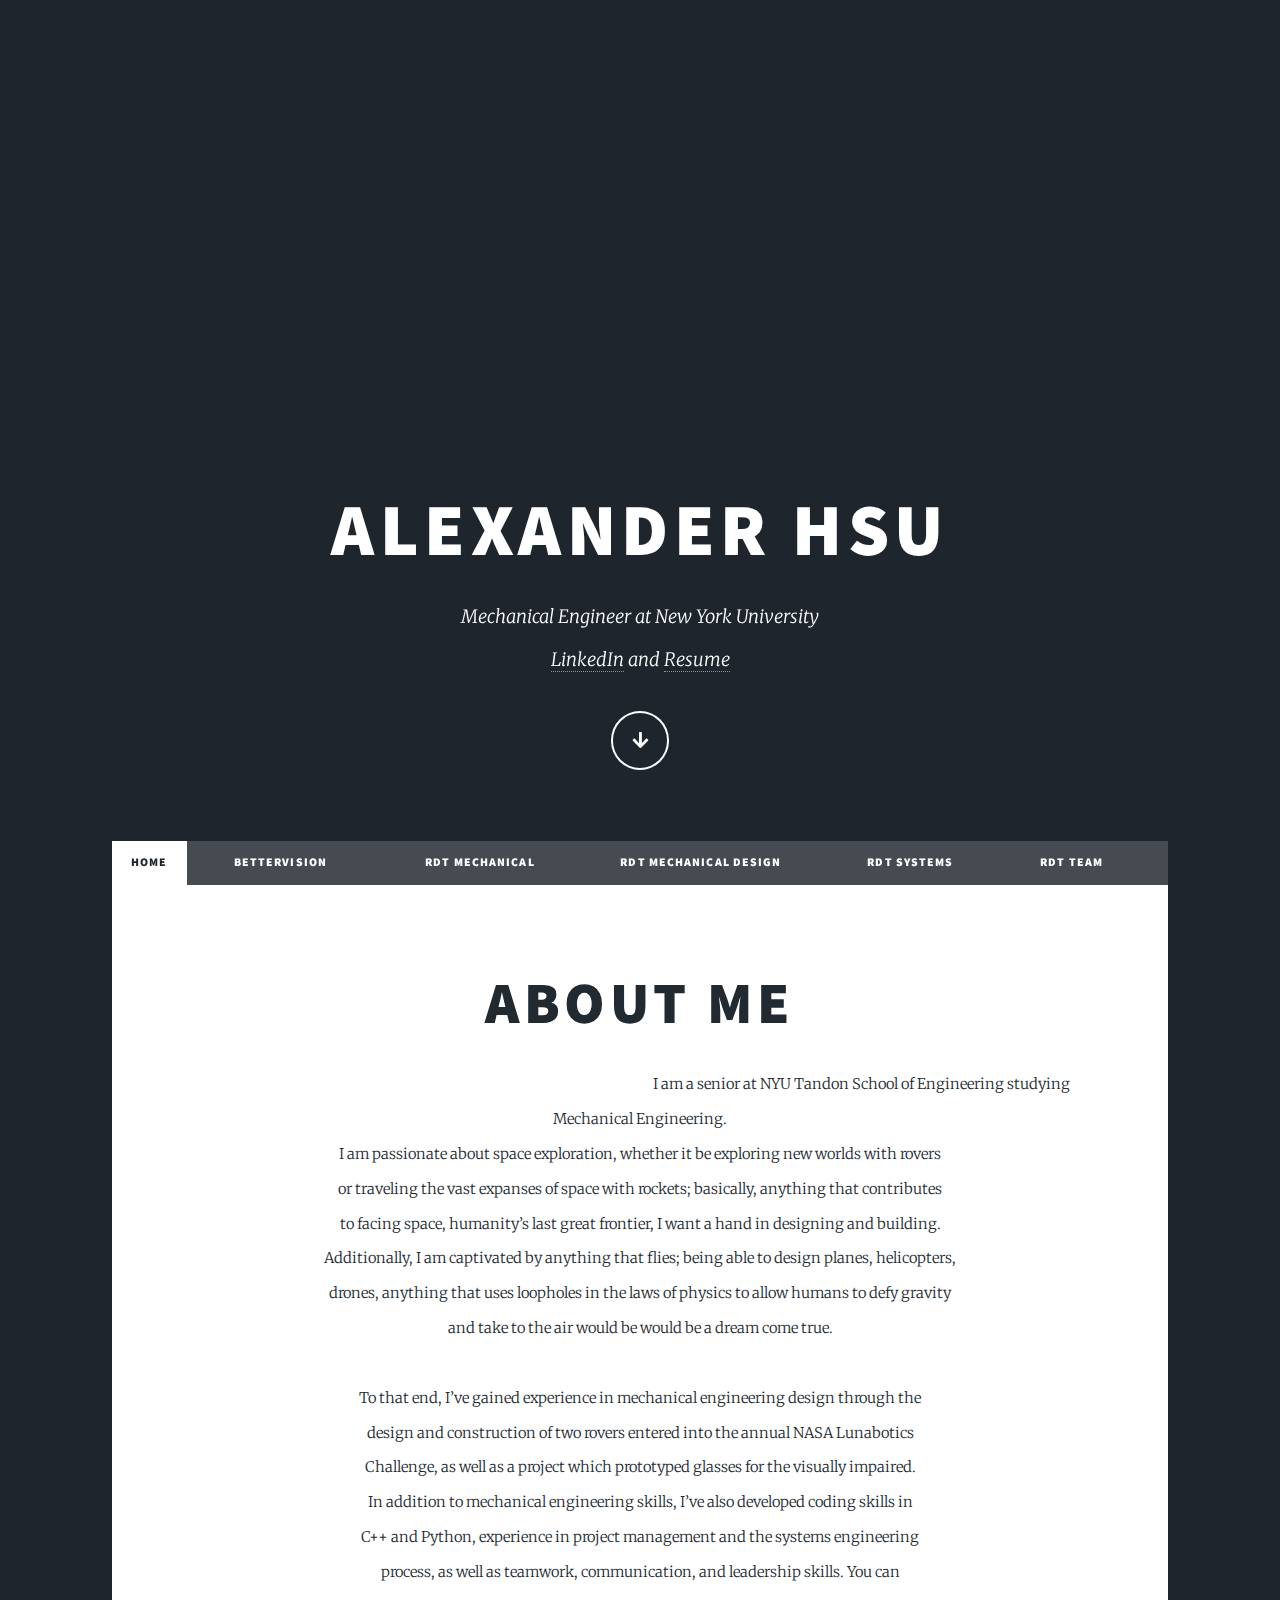
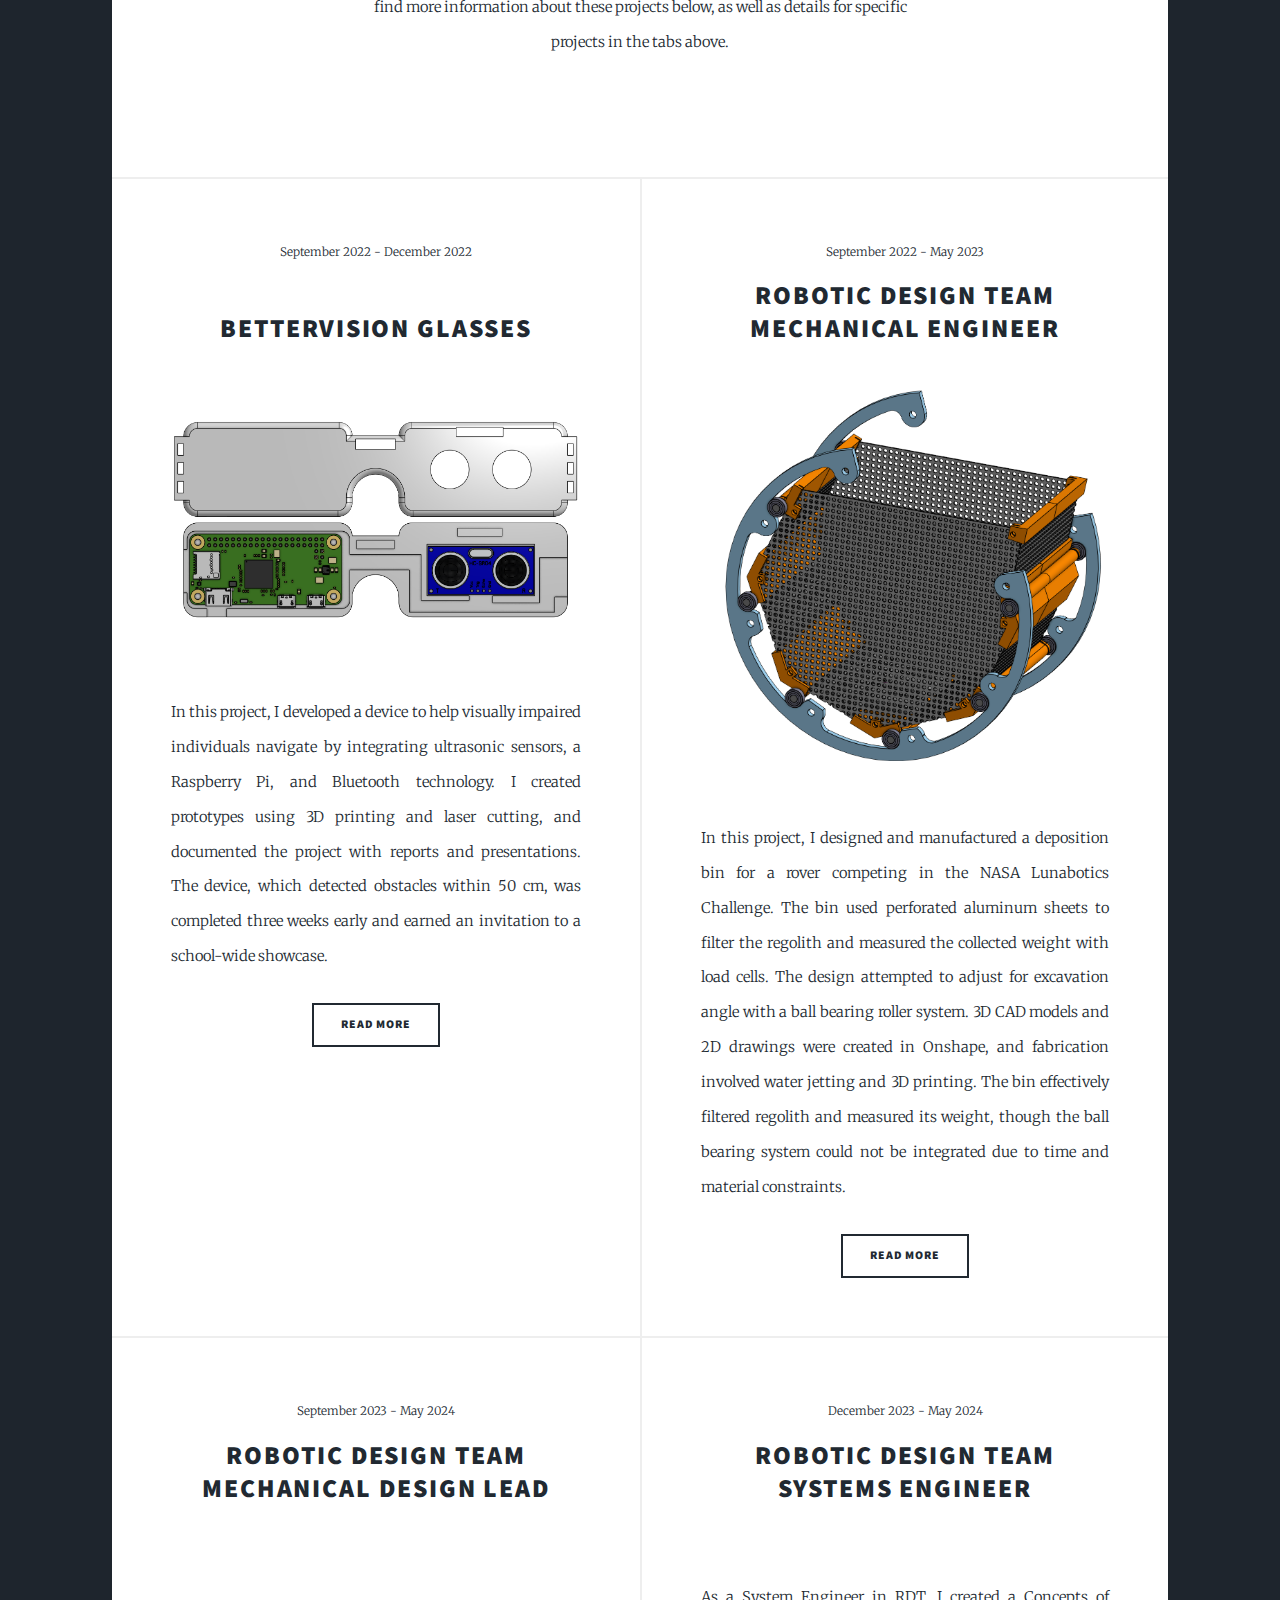
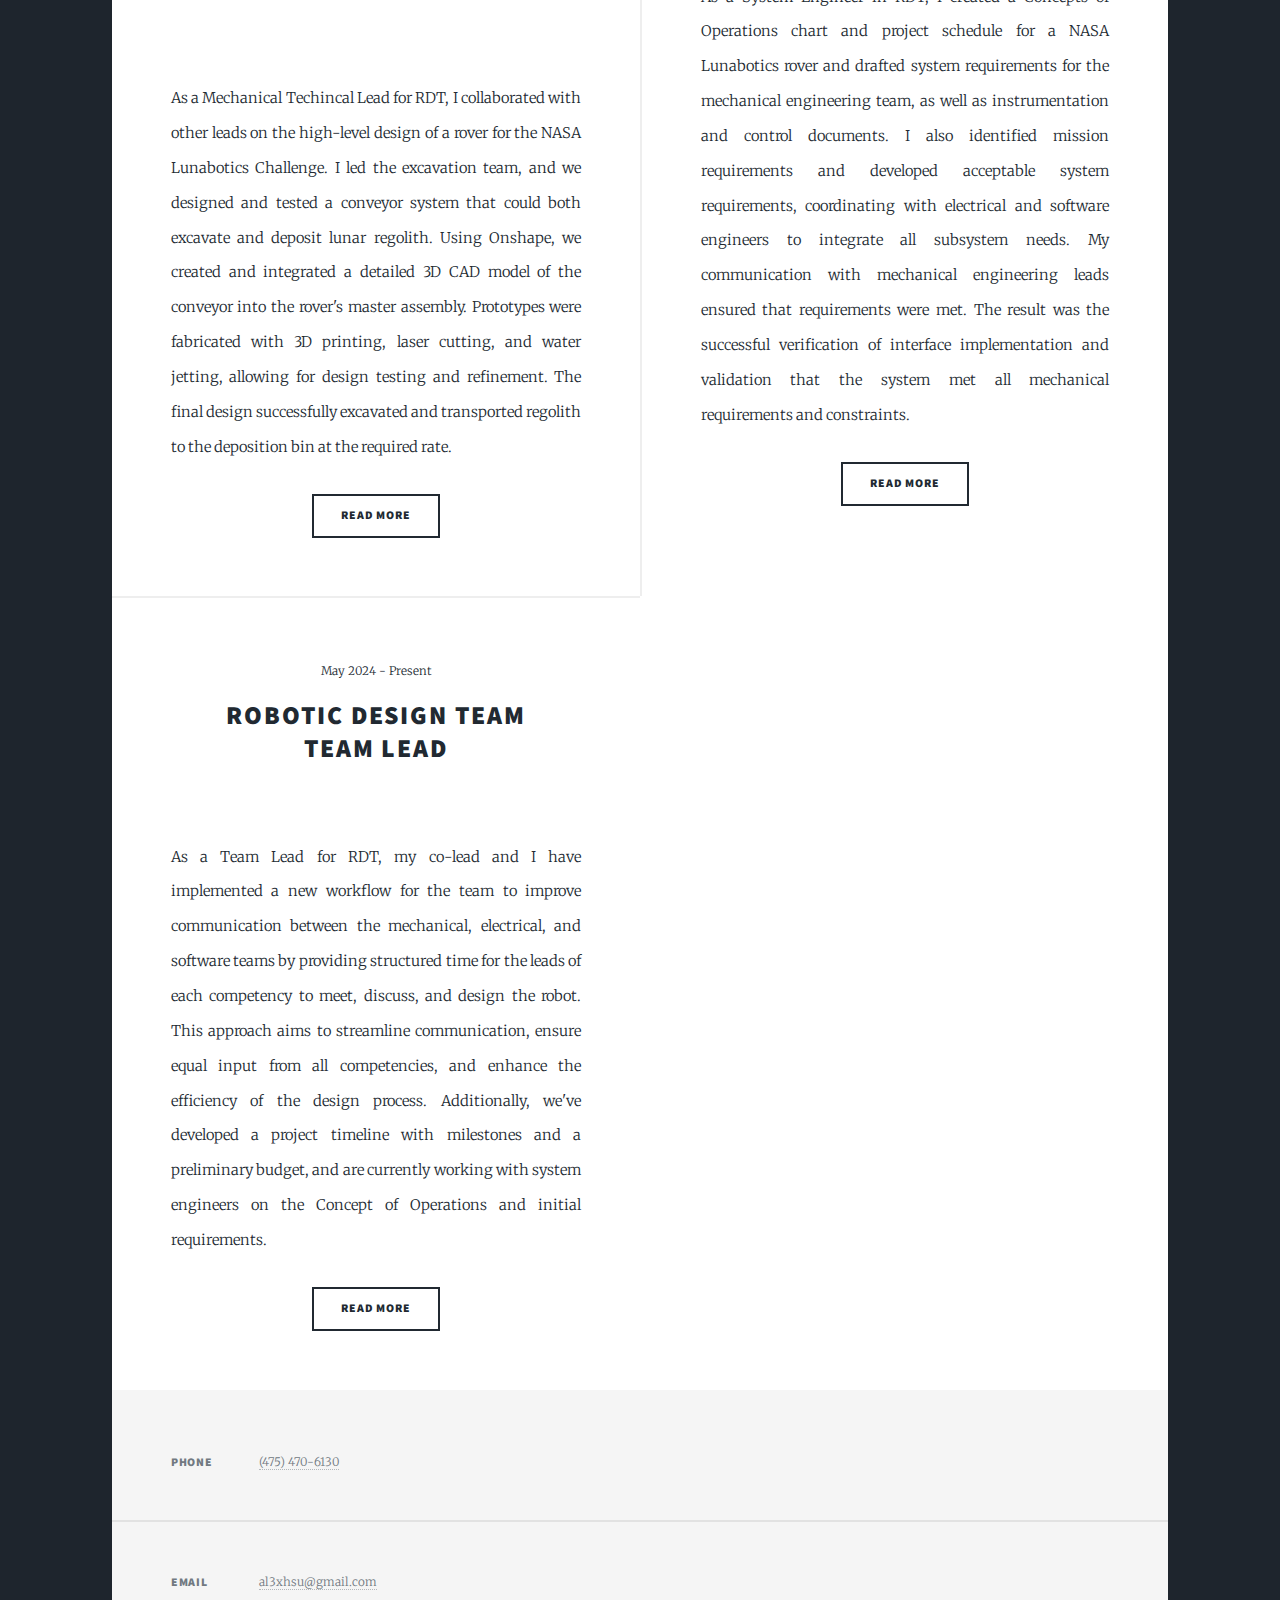
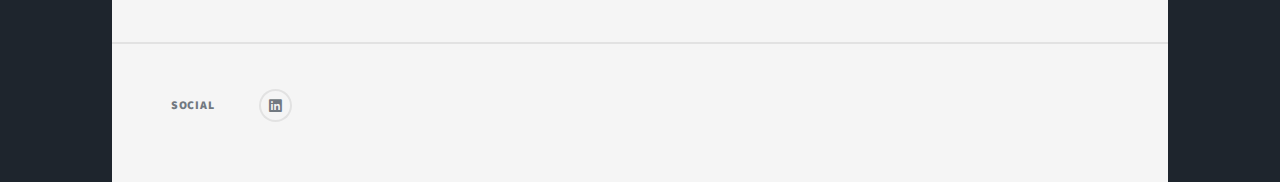
==== commit 49ba102c: "Update index.html" ====
--- a/index.html
+++ b/index.html
@@ -64,7 +64,7 @@
 									design and construction of two rovers entered into the annual NASA Lunabotics<br />
 									Challenge, as well as a project which prototyped glasses for the visually impaired. <br />
 									In addition to mechanical engineering skills, I’ve also developed coding skills in<br />
-									C++ and Python,a knowledge of project management and the systems engineering<br />
+									C++ and Python, experience in project management and the systems engineering<br />
 									process, as well as teamwork, communication, and leadership skills. You can<br />
 									find more information about these projects below, as well as details for specific<br />
 									projects in the tabs above.</p>
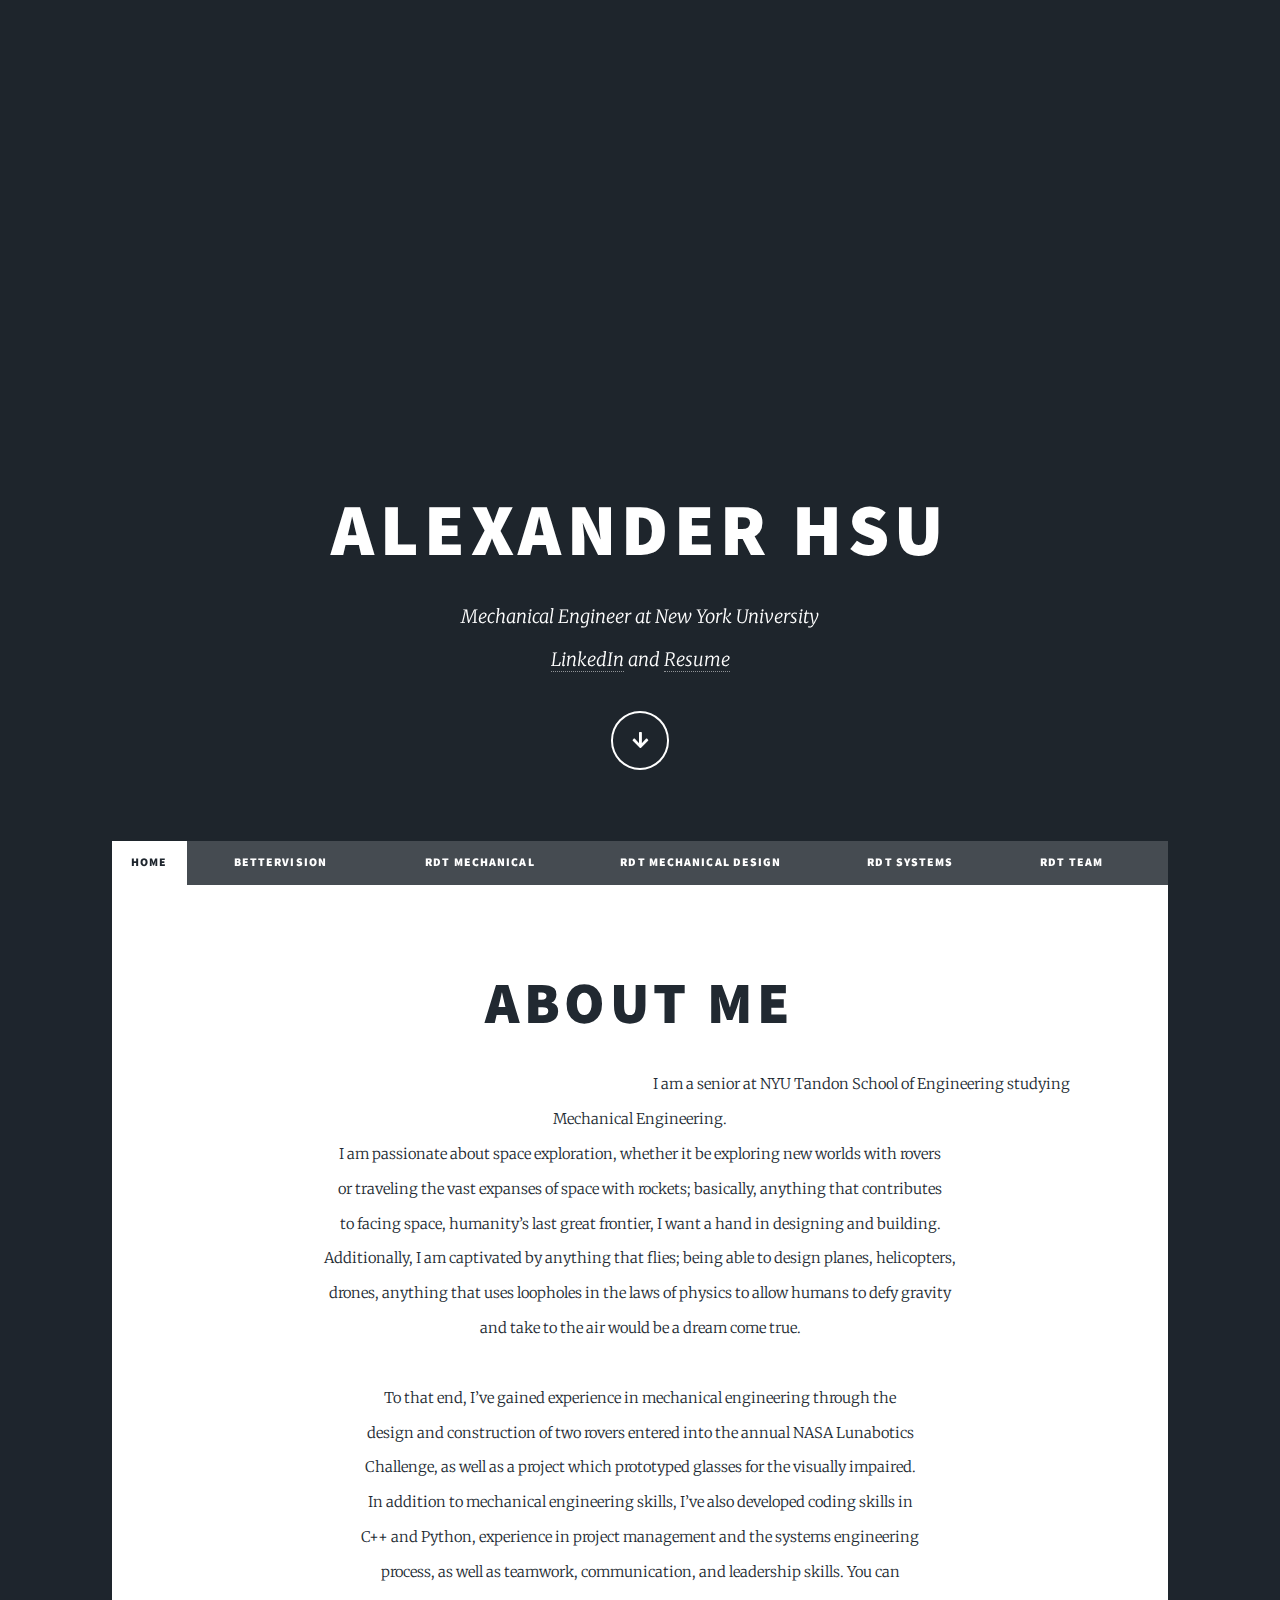
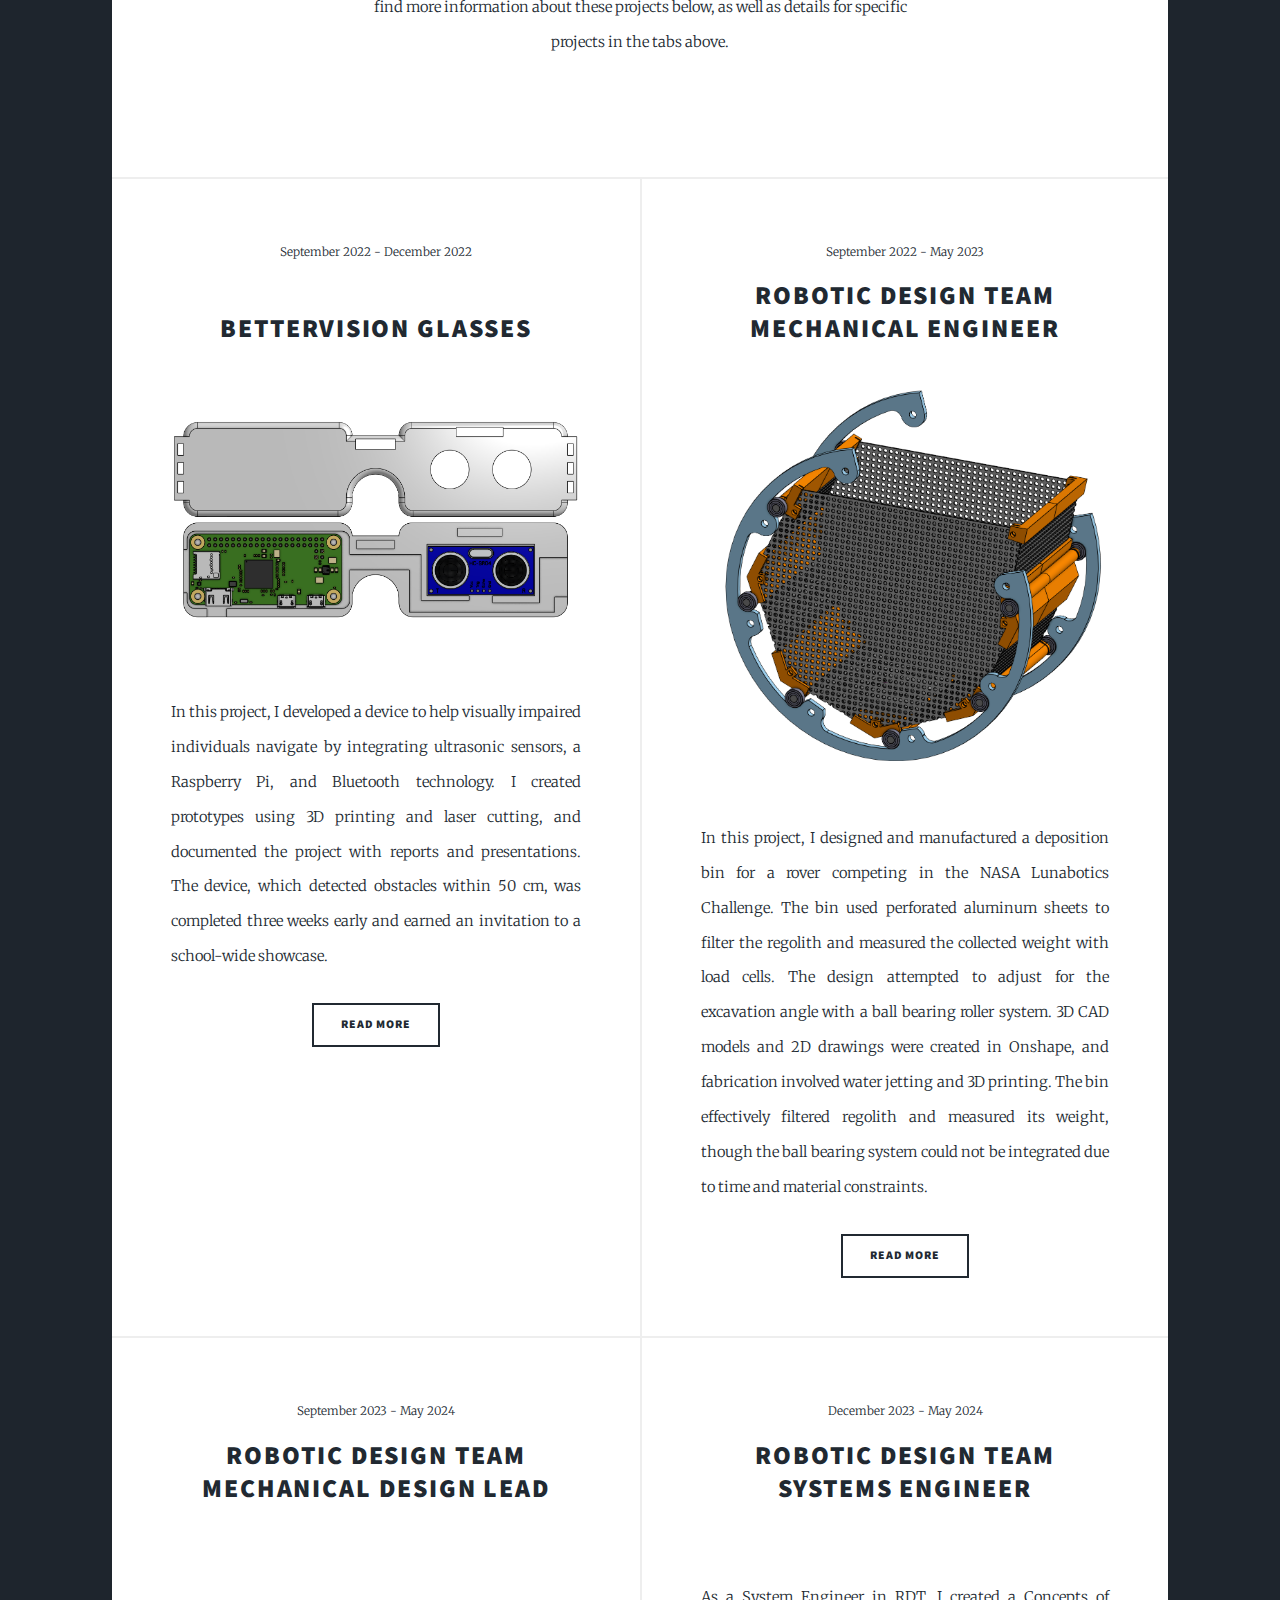
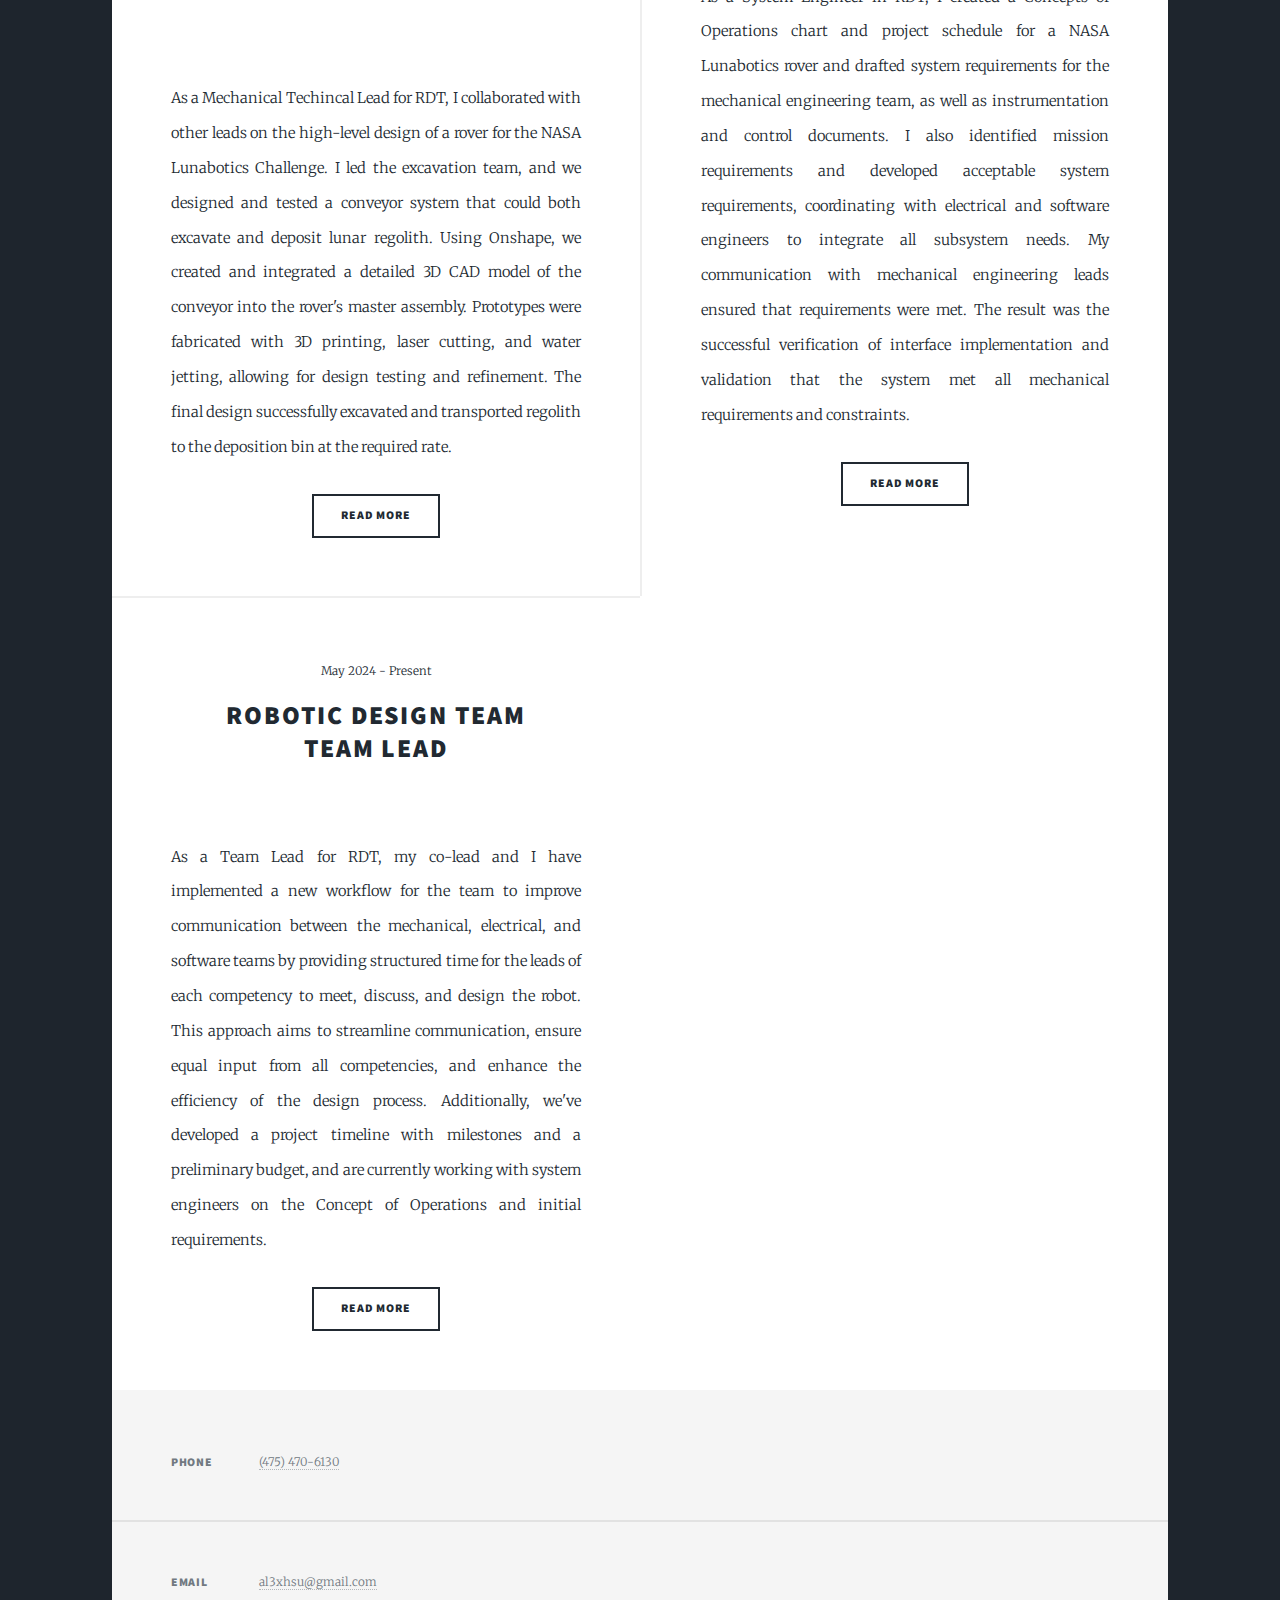
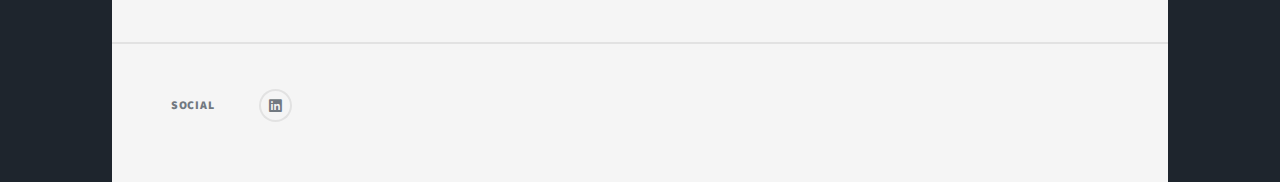
==== commit a2bbe0cd: "Update index.html" ====
--- a/index.html
+++ b/index.html
@@ -7,6 +7,7 @@
 <html>
 	<head>
 		<title>Alexander Hsu Portfolio</title>
+		<link rel="icon" type="image/x-icon" href="images/AH.png">
 		<meta charset="utf-8" />
 		<meta name="viewport" content="width=device-width, initial-scale=1, user-scalable=no" />
 		<link rel="stylesheet" href="assets/css/main.css" />
@@ -58,9 +59,9 @@
 									to facing space, humanity’s last great frontier, I want a hand in designing and building. <br />
 									Additionally, I am captivated by anything that flies; being able to design planes, helicopters,<br />
 									drones, anything that uses loopholes in the laws of physics to allow humans to defy gravity<br />
-									and take to the air would be would be a dream come true. <br />
+									and take to the air would be a dream come true. <br />
 									<br />
-									To that end, I’ve gained experience in mechanical engineering design through the<br />
+									To that end, I’ve gained experience in mechanical engineering through the<br />
 									design and construction of two rovers entered into the annual NASA Lunabotics<br />
 									Challenge, as well as a project which prototyped glasses for the visually impaired. <br />
 									In addition to mechanical engineering skills, I’ve also developed coding skills in<br />
@@ -94,7 +95,7 @@
 										</a></h2>
 									</header>
 									<a href="rdt-meche.html" class="image fit"><img src="images/mechetitle.png" alt="" /></a>
-									<p>In this project, I designed and manufactured a deposition bin for a rover competing in the NASA Lunabotics Challenge. The bin used perforated aluminum sheets to filter the regolith and measured the collected weight with load cells. The design attempted to adjust for excavation angle with a ball bearing roller system. 3D CAD models and 2D drawings were created in Onshape, and fabrication involved water jetting and 3D printing. The bin effectively filtered regolith and measured its weight, though the ball bearing system could not be integrated due to time and material constraints.</p>
+									<p>In this project, I designed and manufactured a deposition bin for a rover competing in the NASA Lunabotics Challenge. The bin used perforated aluminum sheets to filter the regolith and measured the collected weight with load cells. The design attempted to adjust for the excavation angle with a ball bearing roller system. 3D CAD models and 2D drawings were created in Onshape, and fabrication involved water jetting and 3D printing. The bin effectively filtered regolith and measured its weight, though the ball bearing system could not be integrated due to time and material constraints.</p>
 									<ul class="actions special">
 										<li><a href="rdt-meche.html" class="button">Read More</a></li>
 									</ul>
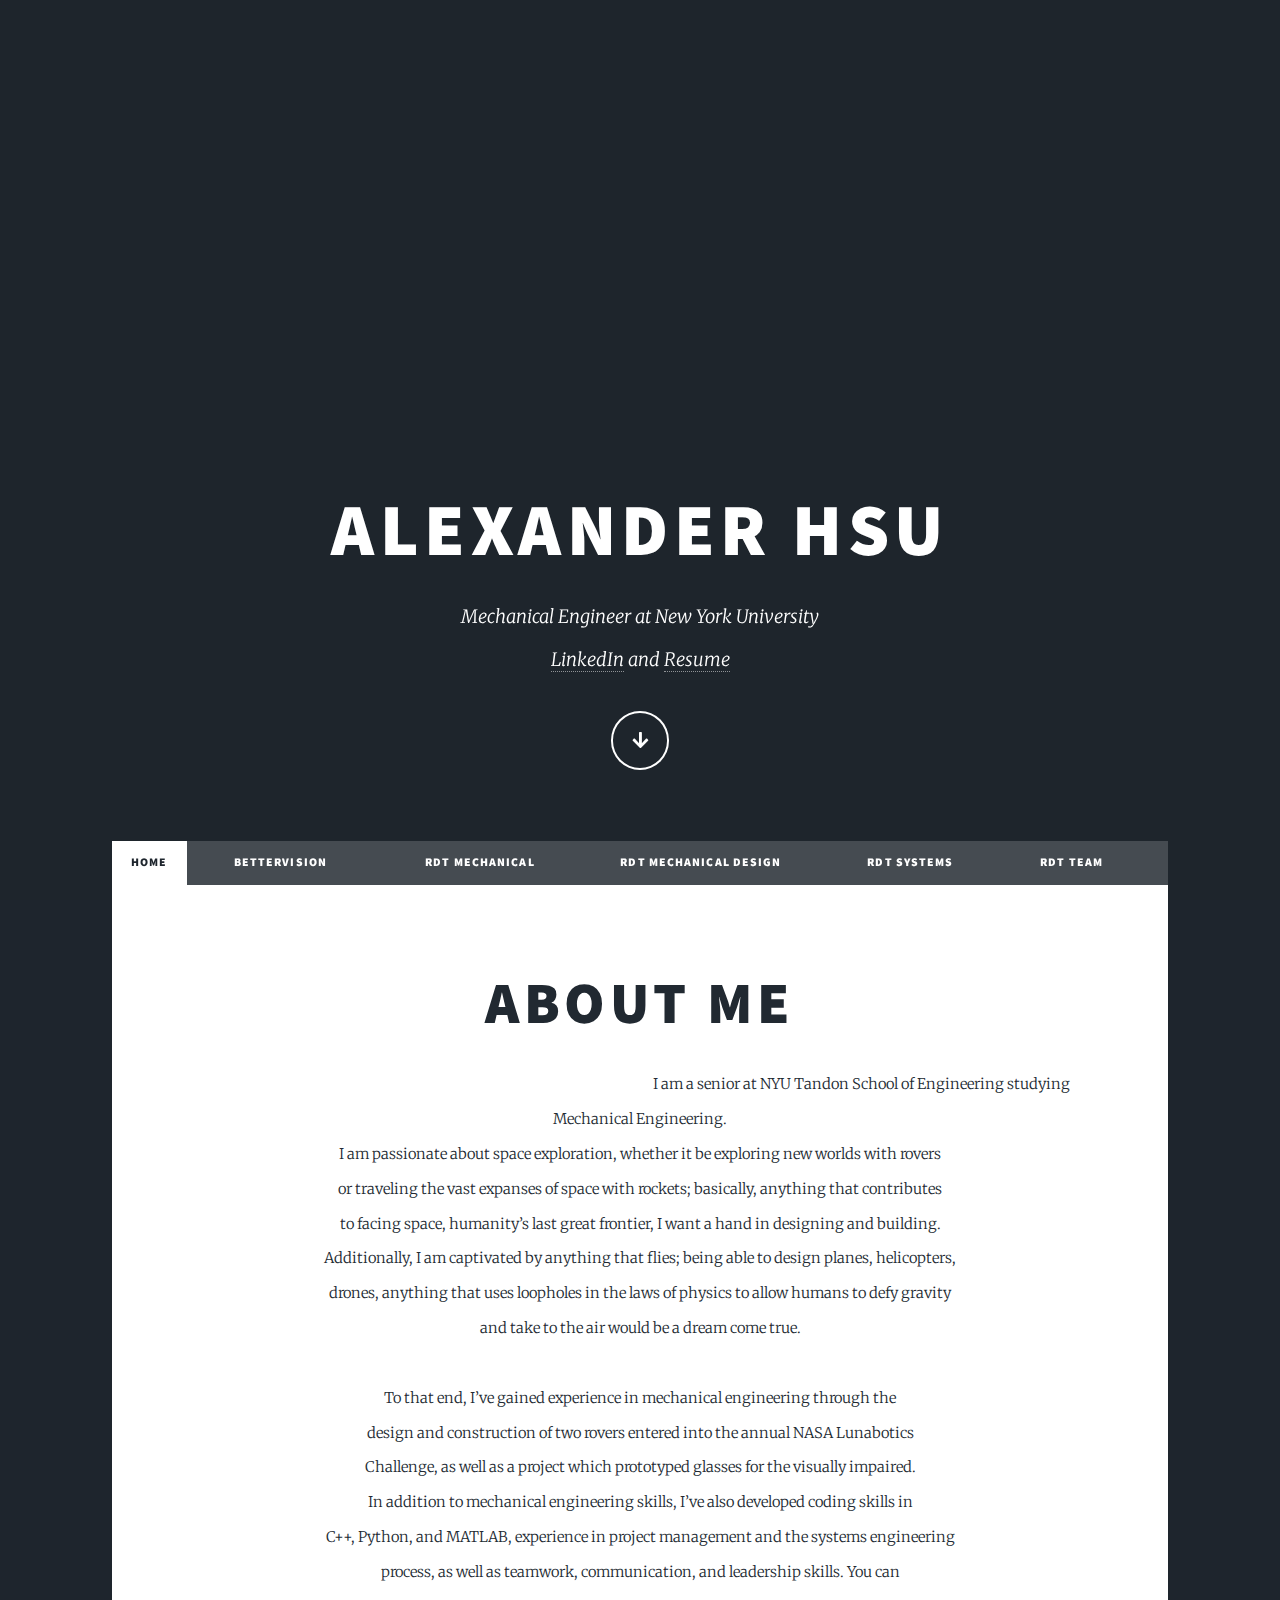
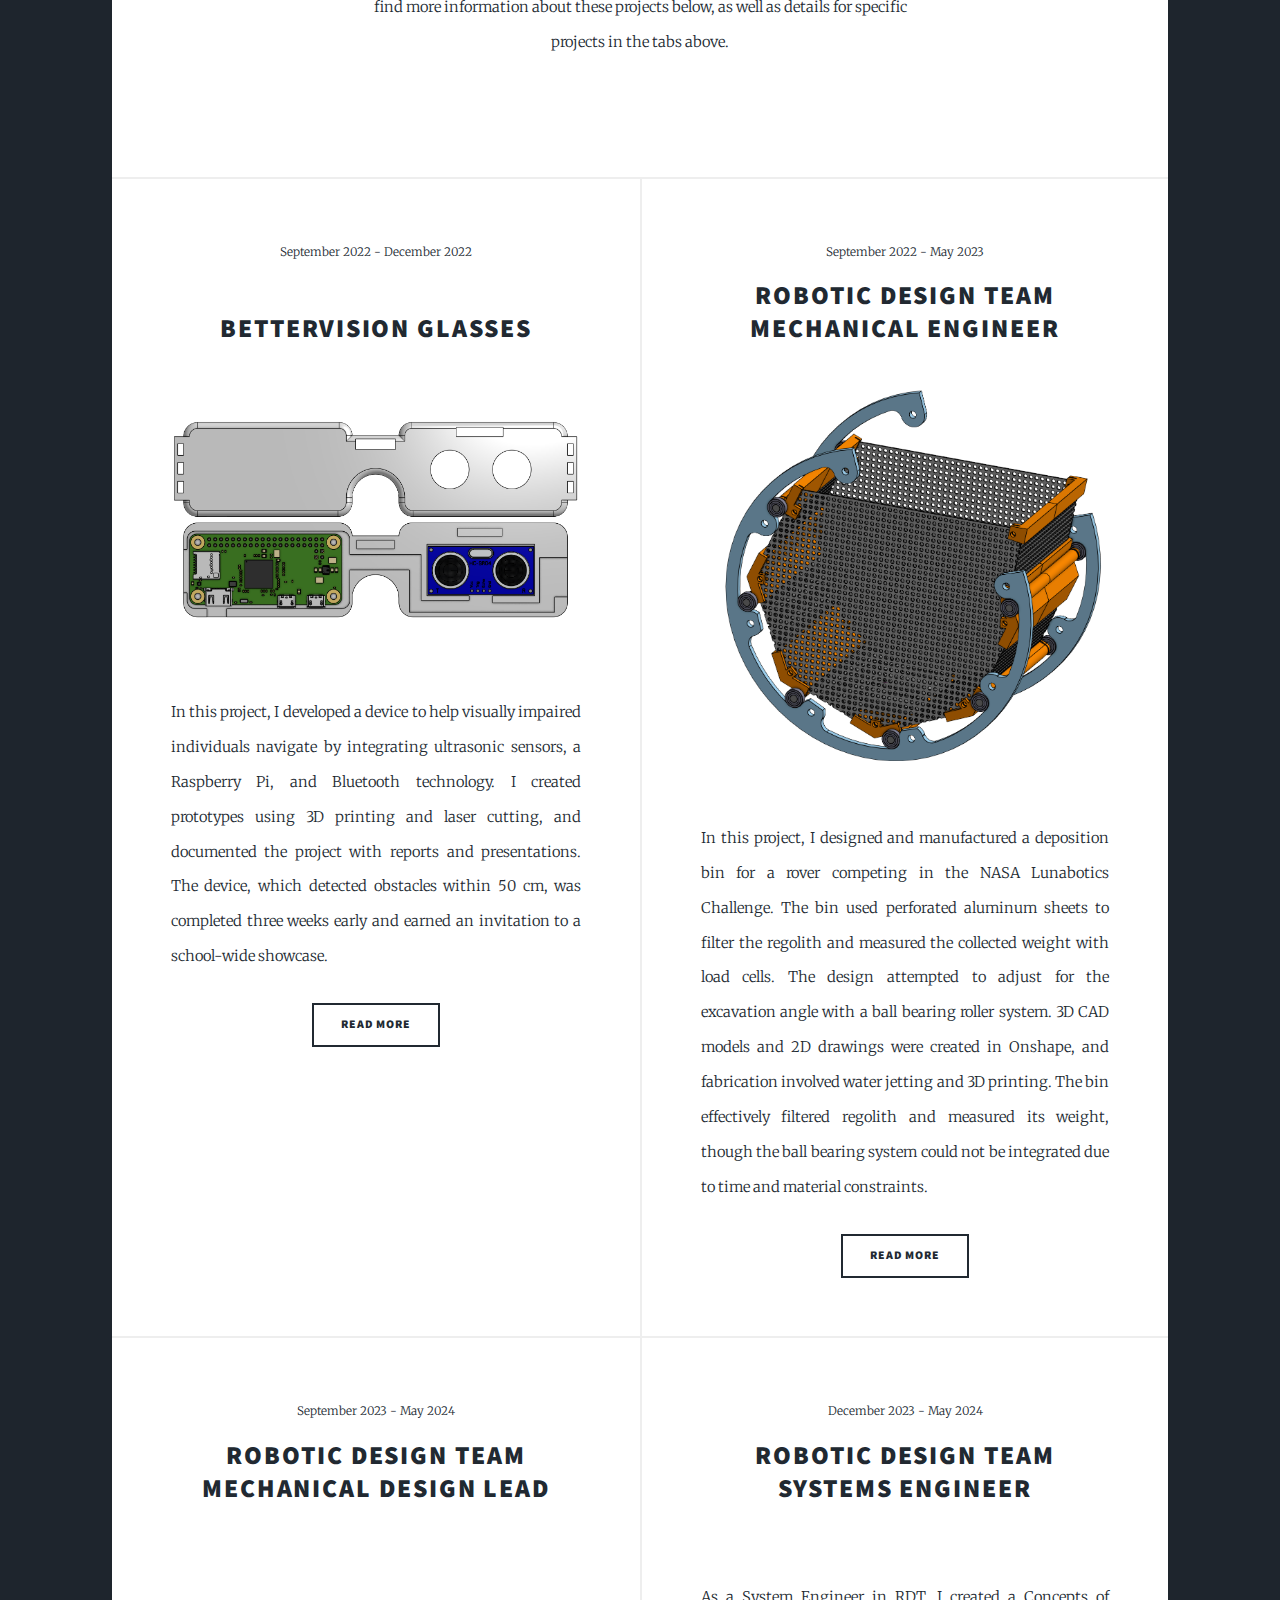
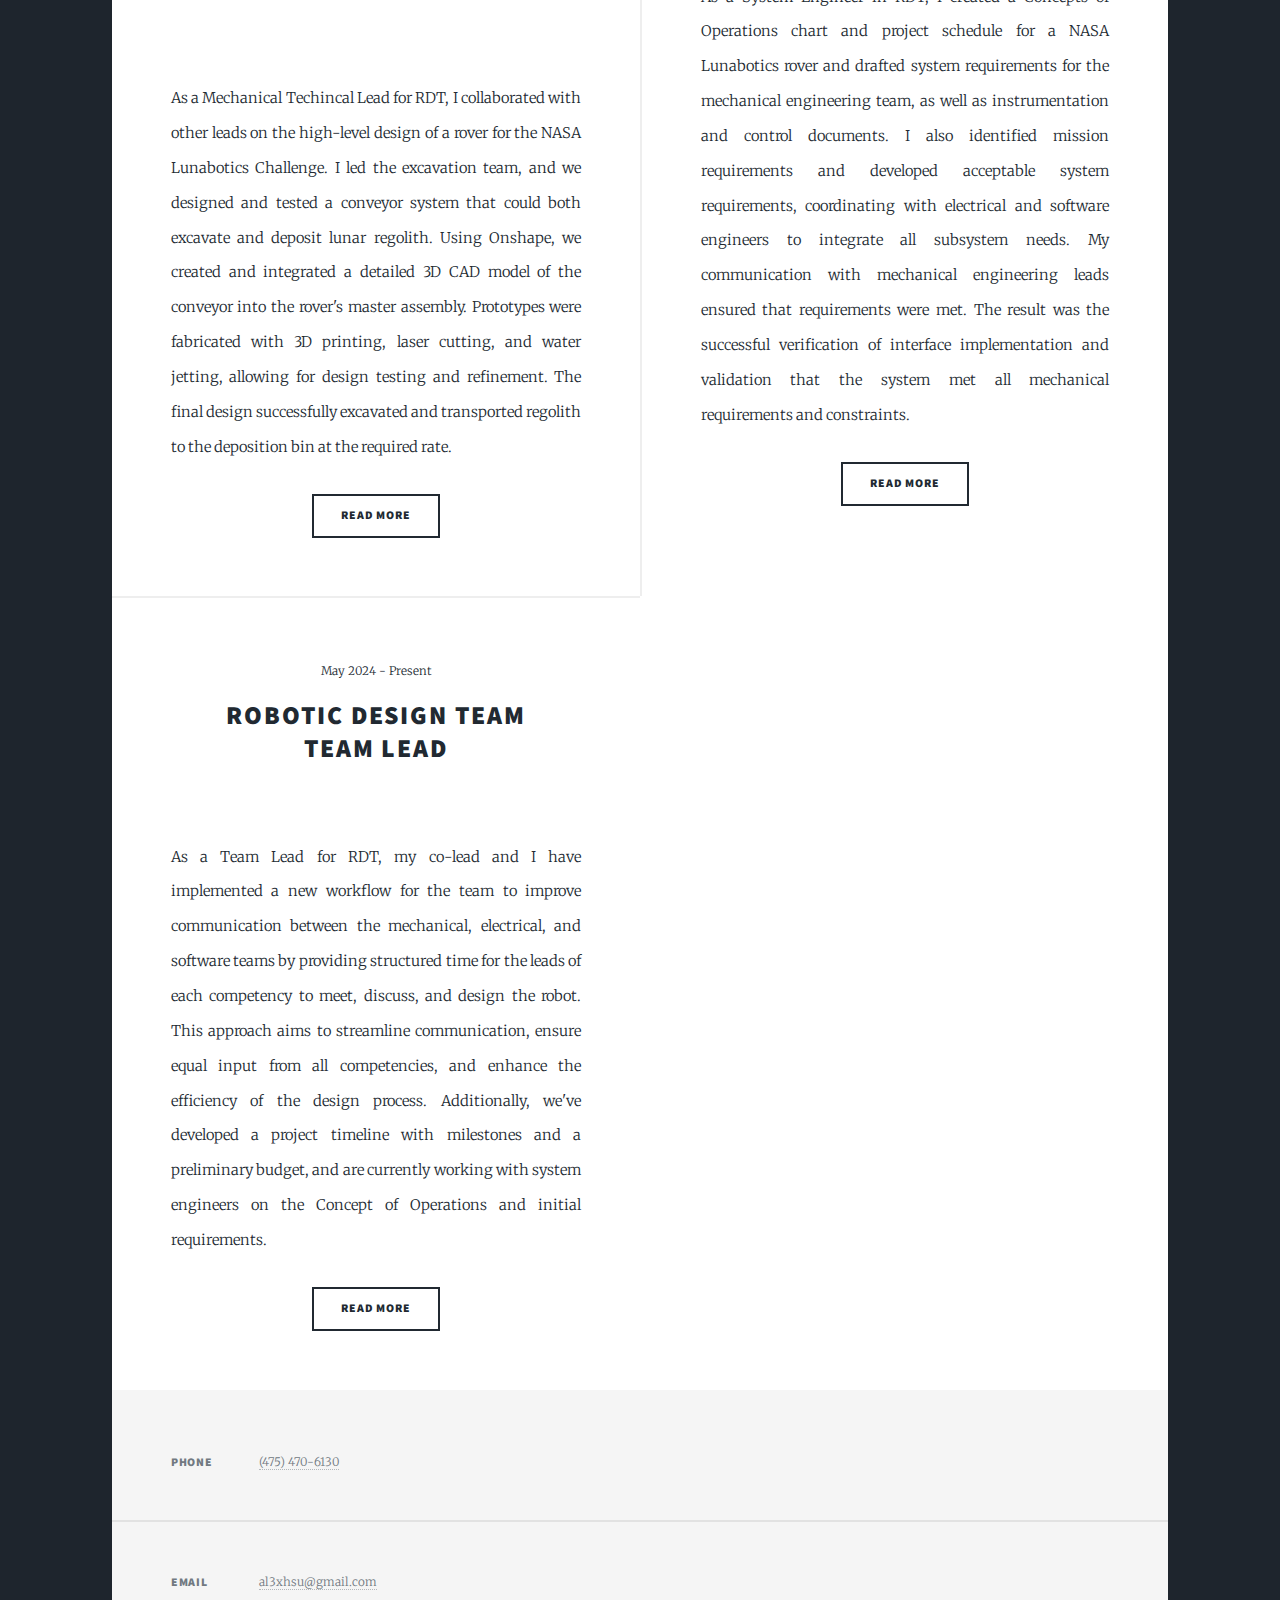
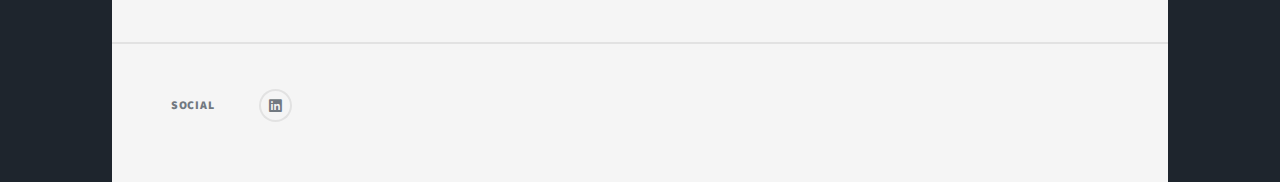
==== commit e882ffbf: "Update index.html" ====
--- a/index.html
+++ b/index.html
@@ -65,7 +65,7 @@
 									design and construction of two rovers entered into the annual NASA Lunabotics<br />
 									Challenge, as well as a project which prototyped glasses for the visually impaired. <br />
 									In addition to mechanical engineering skills, I’ve also developed coding skills in<br />
-									C++ and Python, experience in project management and the systems engineering<br />
+									C++, Python, and MATLAB, experience in project management and the systems engineering<br />
 									process, as well as teamwork, communication, and leadership skills. You can<br />
 									find more information about these projects below, as well as details for specific<br />
 									projects in the tabs above.</p>
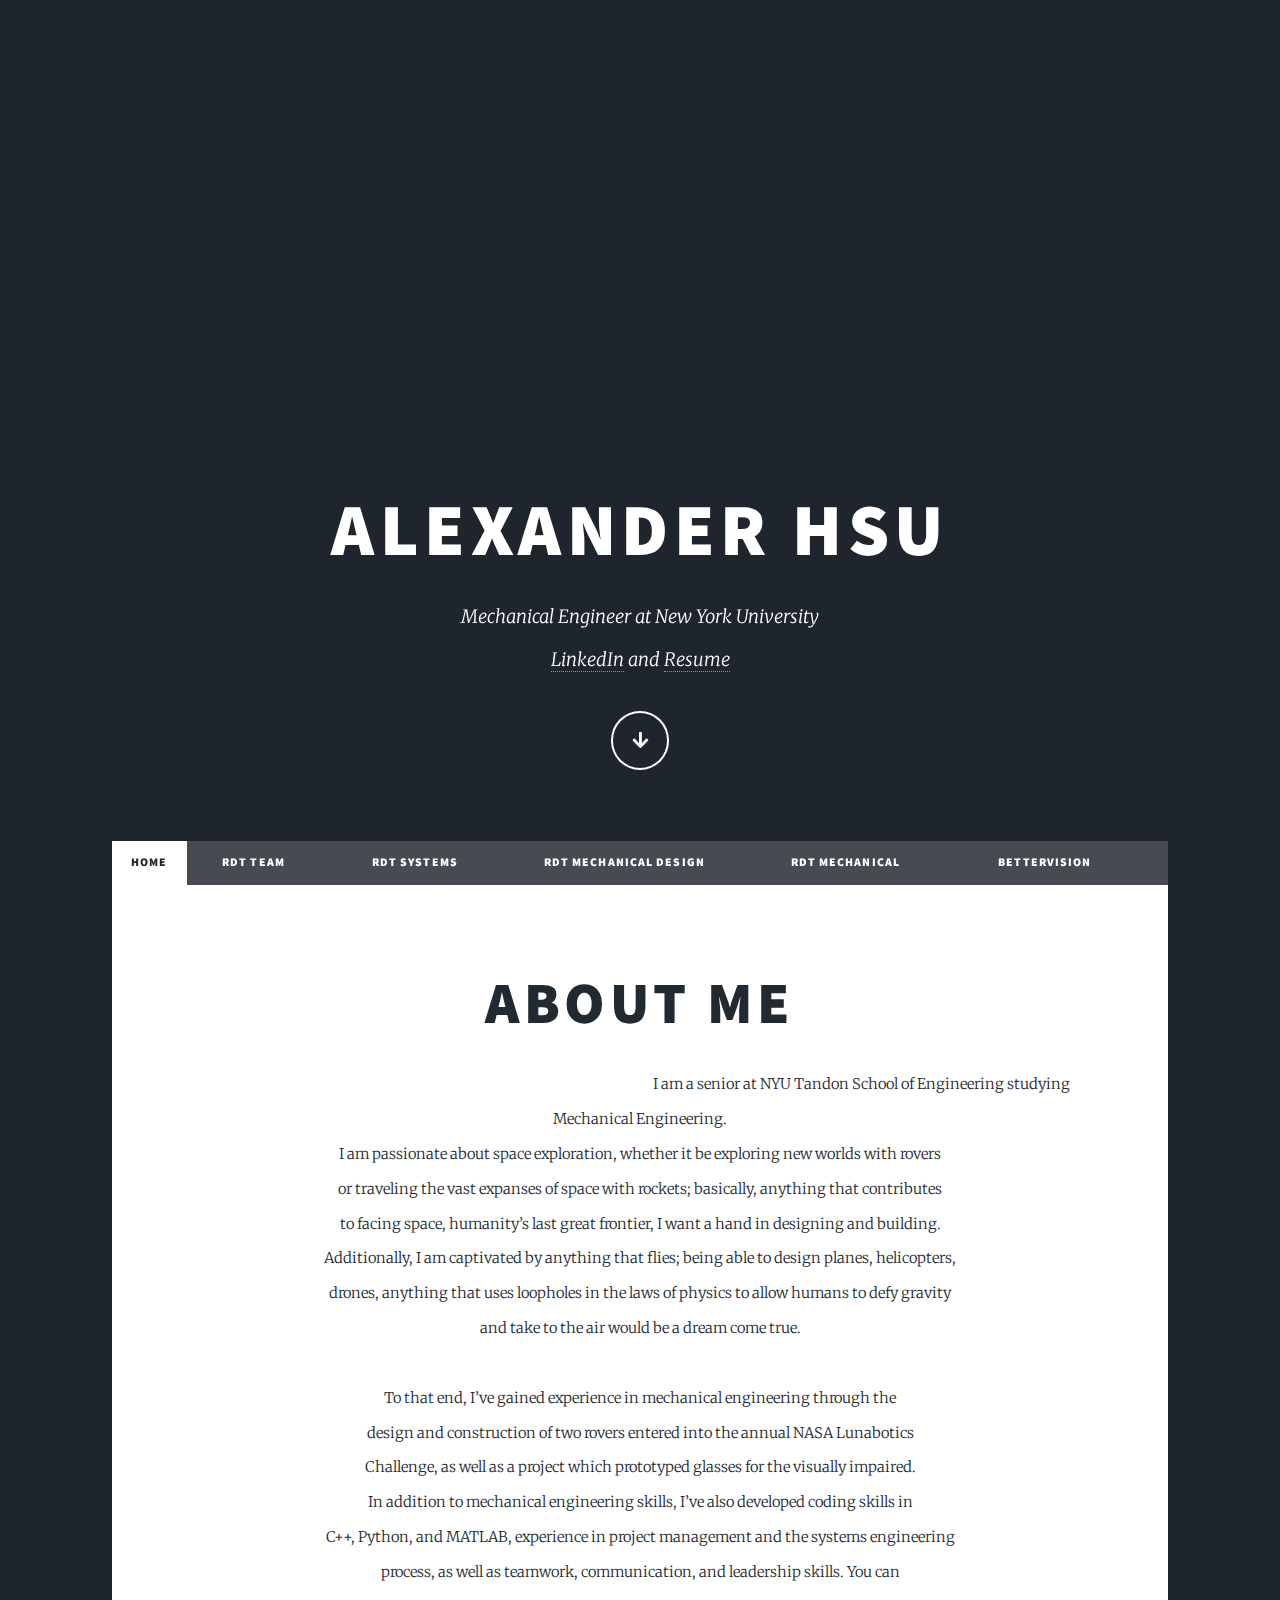
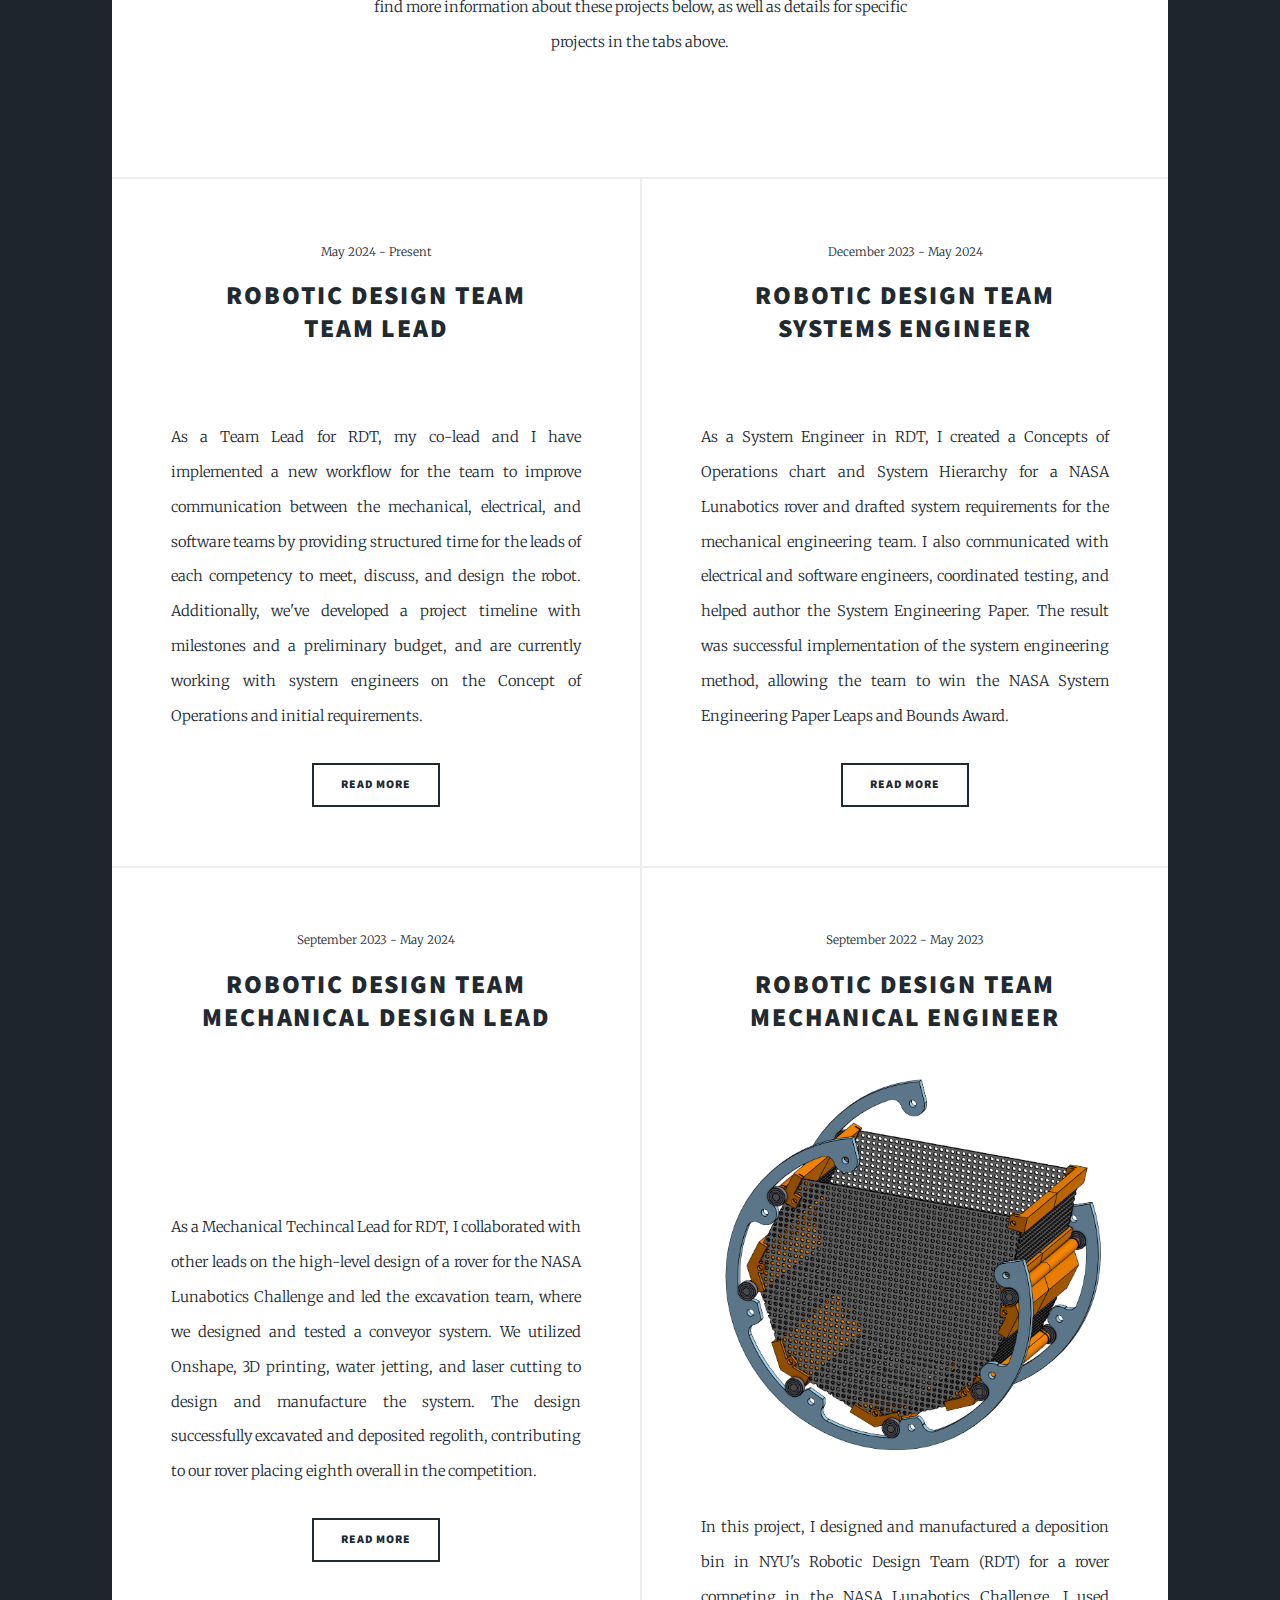
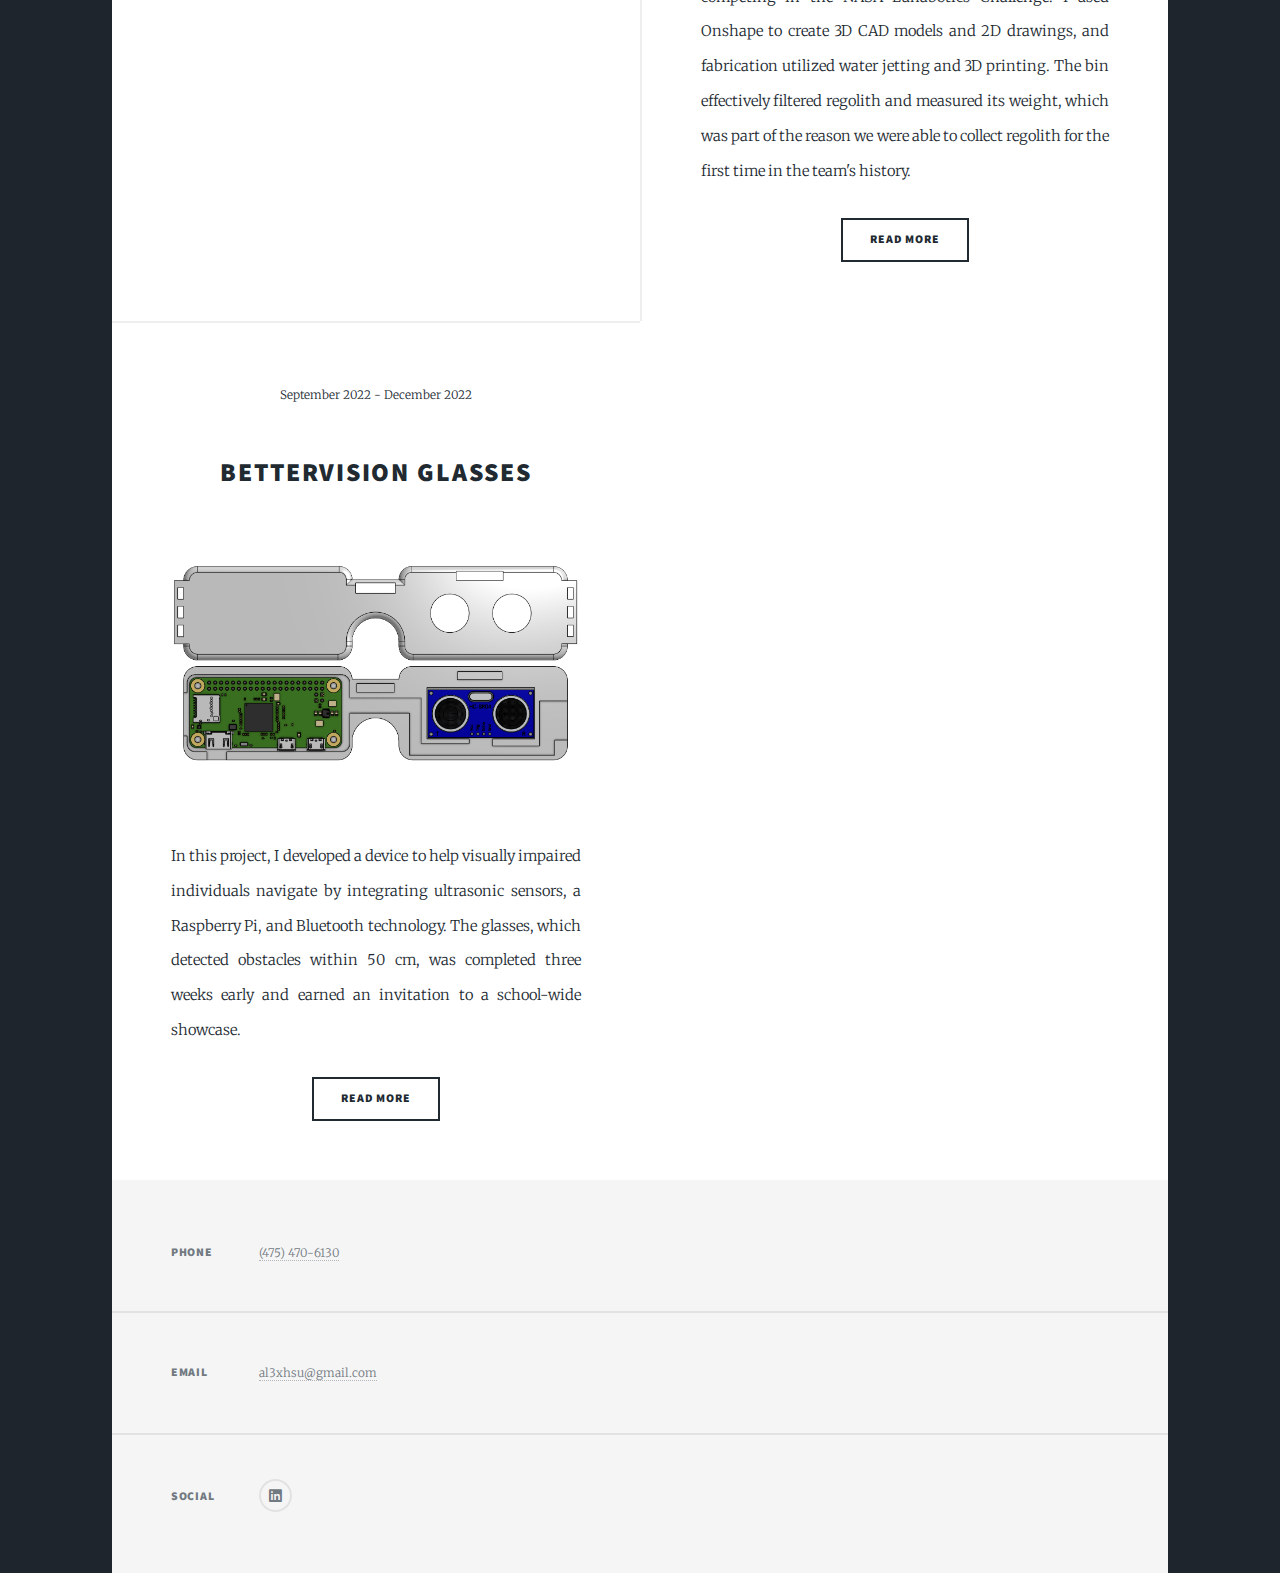
==== commit 6866f66c: "Update index.html" ====
--- a/index.html
+++ b/index.html
@@ -35,11 +35,11 @@
 					<nav id="nav">
 						<ul class="links">
 							<li class="active"><a href="index.html">Home</a></li>
+							<li><a href="rdt-team-lead.html">RDT Team Lead</a></li>
+							<li><a href="rdt-se.html">RDT Systems Engineer</a></li>
+							<li><a href="rdt-mechanical-design-lead.html">RDT Mechanical Design Lead</a></li>
+							<li><a href="rdt-meche.html">RDT Mechanical Engineer</a></li>
 							<li><a href="bettervision.html">BetterVision Glasses</a></li>
-							<li><a href="rdt-meche.html">RDT Mechanical Engineer</a></li>
-							<li><a href="rdt-mechanical-design-lead.html">RDT Mechanical Design Lead</a></li>
-							<li><a href="rdt-se.html">RDT Systems Engineer</a></li>
-							<li><a href="rdt-team-lead.html">RDT Team Lead</a></li>
 						</ul>
 						
 					</nav>
@@ -77,39 +77,14 @@
 							<section class="posts">
 								<article>
 									<header>
-										<span class="date">September 2022 - December 2022</span>
-										<h2><a href="bettervision.html"><br />BetterVision Glasses<br />
+										<span class="date">May 2024 - Present</span>
+										<h2><a href="rdt-team-lead.html">Robotic Design Team <br />Team Lead
 										</a></h2>
 									</header>
-									<a href="bettervision.html" class="image fit"><img src="images/bettervision title.png" alt="" /></a>
-									<a href="bettervision.html" class="image fit"><img src="images/bvfront.png" alt="" /></a>
-									<p><br />In this project, I developed a device to help visually impaired individuals navigate by integrating ultrasonic sensors, a Raspberry Pi, and Bluetooth technology. I created prototypes using 3D printing and laser cutting, and documented the project with reports and presentations. The device, which detected obstacles within 50 cm, was completed three weeks early and earned an invitation to a school-wide showcase.</p>
+									<a href="rdt-team-lead.html" class="image fit"><img src="images/RDT Logo.png" alt="" /></a>
+									<p>As a Team Lead for RDT, my co-lead and I have implemented a new workflow for the team to improve communication between the mechanical, electrical, and software teams by providing structured time for the leads of each competency to meet, discuss, and design the robot. Additionally, we've developed a project timeline with milestones and a preliminary budget, and are currently working with system engineers on the Concept of Operations and initial requirements.</p>
 									<ul class="actions special">
-										<li><a href="bettervision.html" class="button">Read More</a></li>
-									</ul>
-								</article>
-								<article>
-									<header>
-										<span class="date">September 2022 - May 2023</span>
-										<h2><a href="rdt-meche.html">Robotic Design Team Mechanical Engineer<br />
-										</a></h2>
-									</header>
-									<a href="rdt-meche.html" class="image fit"><img src="images/mechetitle.png" alt="" /></a>
-									<p>In this project, I designed and manufactured a deposition bin for a rover competing in the NASA Lunabotics Challenge. The bin used perforated aluminum sheets to filter the regolith and measured the collected weight with load cells. The design attempted to adjust for the excavation angle with a ball bearing roller system. 3D CAD models and 2D drawings were created in Onshape, and fabrication involved water jetting and 3D printing. The bin effectively filtered regolith and measured its weight, though the ball bearing system could not be integrated due to time and material constraints.</p>
-									<ul class="actions special">
-										<li><a href="rdt-meche.html" class="button">Read More</a></li>
-									</ul>
-								</article>
-								<article>
-									<header>
-										<span class="date">September 2023 - May 2024</span>
-										<h2><a href="rdt-mechanical-design-lead.html">Robotic Design Team Mechanical Design Lead<br /><br /><br />
-										</a></h2>
-									</header>
-									<a href="rdt-mechanical-design-lead.html" class="image fit"><img src="images/conveyor.png" alt="" /></a>
-									<p><br />As a Mechanical Techincal Lead for RDT, I collaborated with other leads on the high-level design of a rover for the NASA Lunabotics Challenge. I led the excavation team, and we designed and tested a conveyor system that could both excavate and deposit lunar regolith. Using Onshape, we created and integrated a detailed 3D CAD model of the conveyor into the rover's master assembly. Prototypes were fabricated with 3D printing, laser cutting, and water jetting, allowing for design testing and refinement. The final design successfully excavated and transported regolith to the deposition bin at the required rate.</p>
-									<ul class="actions special">
-										<li><a href="rdt-mechanical-design-lead.html" class="button">Read More</a></li>
+										<li><a href="rdt-team-lead.html" class="button">Read More</a></li>
 									</ul>
 								</article>
 								<article>
@@ -120,24 +95,48 @@
 									</header>
 									<a href="rdt-se.html" class="image fit"><img src="images/titanphoto2.JPG" alt="" /></a>
 									<p>
-										As a System Engineer in RDT, I created a Concepts of Operations chart and project schedule for a NASA Lunabotics rover and drafted system requirements for the mechanical engineering team, as well as instrumentation and control documents. I also identified mission requirements and developed acceptable system requirements, coordinating with electrical and software engineers to integrate all subsystem needs. My communication with mechanical engineering leads ensured that requirements were met. The result was the successful verification of interface implementation and validation that the system met all mechanical requirements and constraints.</p>
+										As a System Engineer in RDT, I created a Concepts of Operations chart and System Hierarchy for a NASA Lunabotics rover and drafted system requirements for the mechanical engineering team. I also communicated with electrical and software engineers, coordinated testing, and helped author the System Engineering Paper. The result was successful implementation of the system engineering method, allowing the team to win the NASA System Engineering Paper Leaps and Bounds Award.</p>
 									<ul class="actions special">
 										<li><a href="rdt-se.html" class="button">Read More</a></li>
 									</ul>
 								</article>
 								<article>
 									<header>
-										<span class="date">May 2024 - Present</span>
-										<h2><a href="rdt-team-lead.html">Robotic Design Team <br />Team Lead
+										<span class="date">September 2023 - May 2024</span>
+										<h2><a href="rdt-mechanical-design-lead.html">Robotic Design Team Mechanical Design Lead<br /><br /><br />
 										</a></h2>
 									</header>
-									<a href="rdt-team-lead.html" class="image fit"><img src="images/RDT Logo.png" alt="" /></a>
-									<p>As a Team Lead for RDT, my co-lead and I have implemented a new workflow for the team to improve communication between the mechanical, electrical, and software teams by providing structured time for the leads of each competency to meet, discuss, and design the robot. This approach aims to streamline communication, ensure equal input from all competencies, and enhance the efficiency of the design process. Additionally, we've developed a project timeline with milestones and a preliminary budget, and are currently working with system engineers on the Concept of Operations and initial requirements.</p>
+									<a href="rdt-mechanical-design-lead.html" class="image fit"><img src="images/conveyor.png" alt="" /></a>
+									<p><br />As a Mechanical Techincal Lead for RDT, I collaborated with other leads on the high-level design of a rover for the NASA Lunabotics Challenge and led the excavation team, where we designed and tested a conveyor system. We utilized Onshape, 3D printing, water jetting, and laser cutting to design and manufacture the system. The design successfully excavated and deposited regolith, contributing to our rover placing eighth overall in the competition.</p>
 									<ul class="actions special">
-										<li><a href="rdt-team-lead.html" class="button">Read More</a></li>
+										<li><a href="rdt-mechanical-design-lead.html" class="button">Read More</a></li>
 									</ul>
 								</article>
-								
+								<article>
+									<header>
+										<span class="date">September 2022 - May 2023</span>
+										<h2><a href="rdt-meche.html">Robotic Design Team Mechanical Engineer<br />
+										</a></h2>
+									</header>
+									<a href="rdt-meche.html" class="image fit"><img src="images/mechetitle.png" alt="" /></a>
+									<p>In this project, I designed and manufactured a deposition bin in NYU's Robotic Design Team (RDT) for a rover competing in the NASA Lunabotics Challenge. I used Onshape to create 3D CAD models and 2D drawings, and fabrication utilized water jetting and 3D printing. The bin effectively filtered regolith and measured its weight, which was part of the reason we were able to collect regolith for the first time in the team's history.</p>
+									<ul class="actions special">
+										<li><a href="rdt-meche.html" class="button">Read More</a></li>
+									</ul>
+								</article>
+								<article>
+									<header>
+										<span class="date">September 2022 - December 2022</span>
+										<h2><a href="bettervision.html"><br />BetterVision Glasses<br />
+										</a></h2>
+									</header>
+									<a href="bettervision.html" class="image fit"><img src="images/bettervision title.png" alt="" /></a>
+									<a href="bettervision.html" class="image fit"><img src="images/bvfront.png" alt="" /></a>
+									<p><br />In this project, I developed a device to help visually impaired individuals navigate by integrating ultrasonic sensors, a Raspberry Pi, and Bluetooth technology. The glasses, which detected obstacles within 50 cm, was completed three weeks early and earned an invitation to a school-wide showcase.</p>
+									<ul class="actions special">
+										<li><a href="bettervision.html" class="button">Read More</a></li>
+									</ul>
+								</article>
 								
 					</div>
 
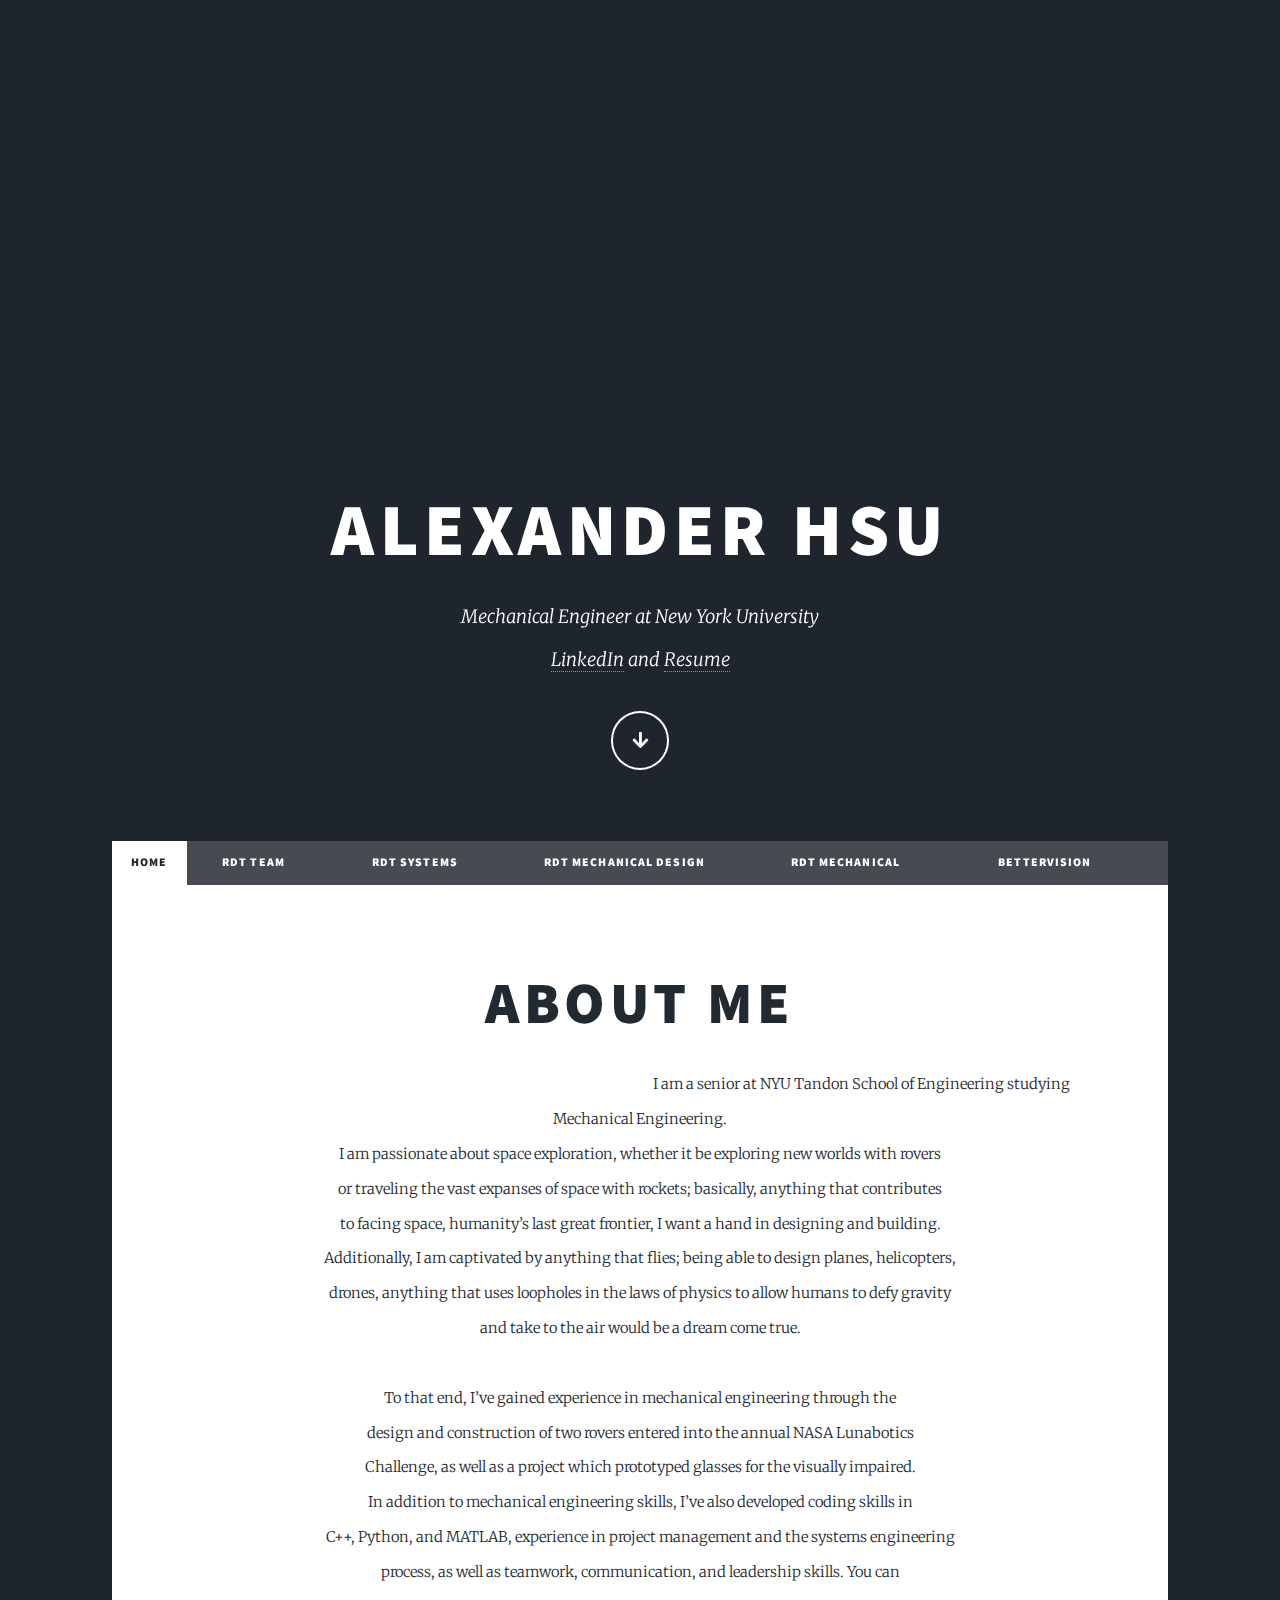
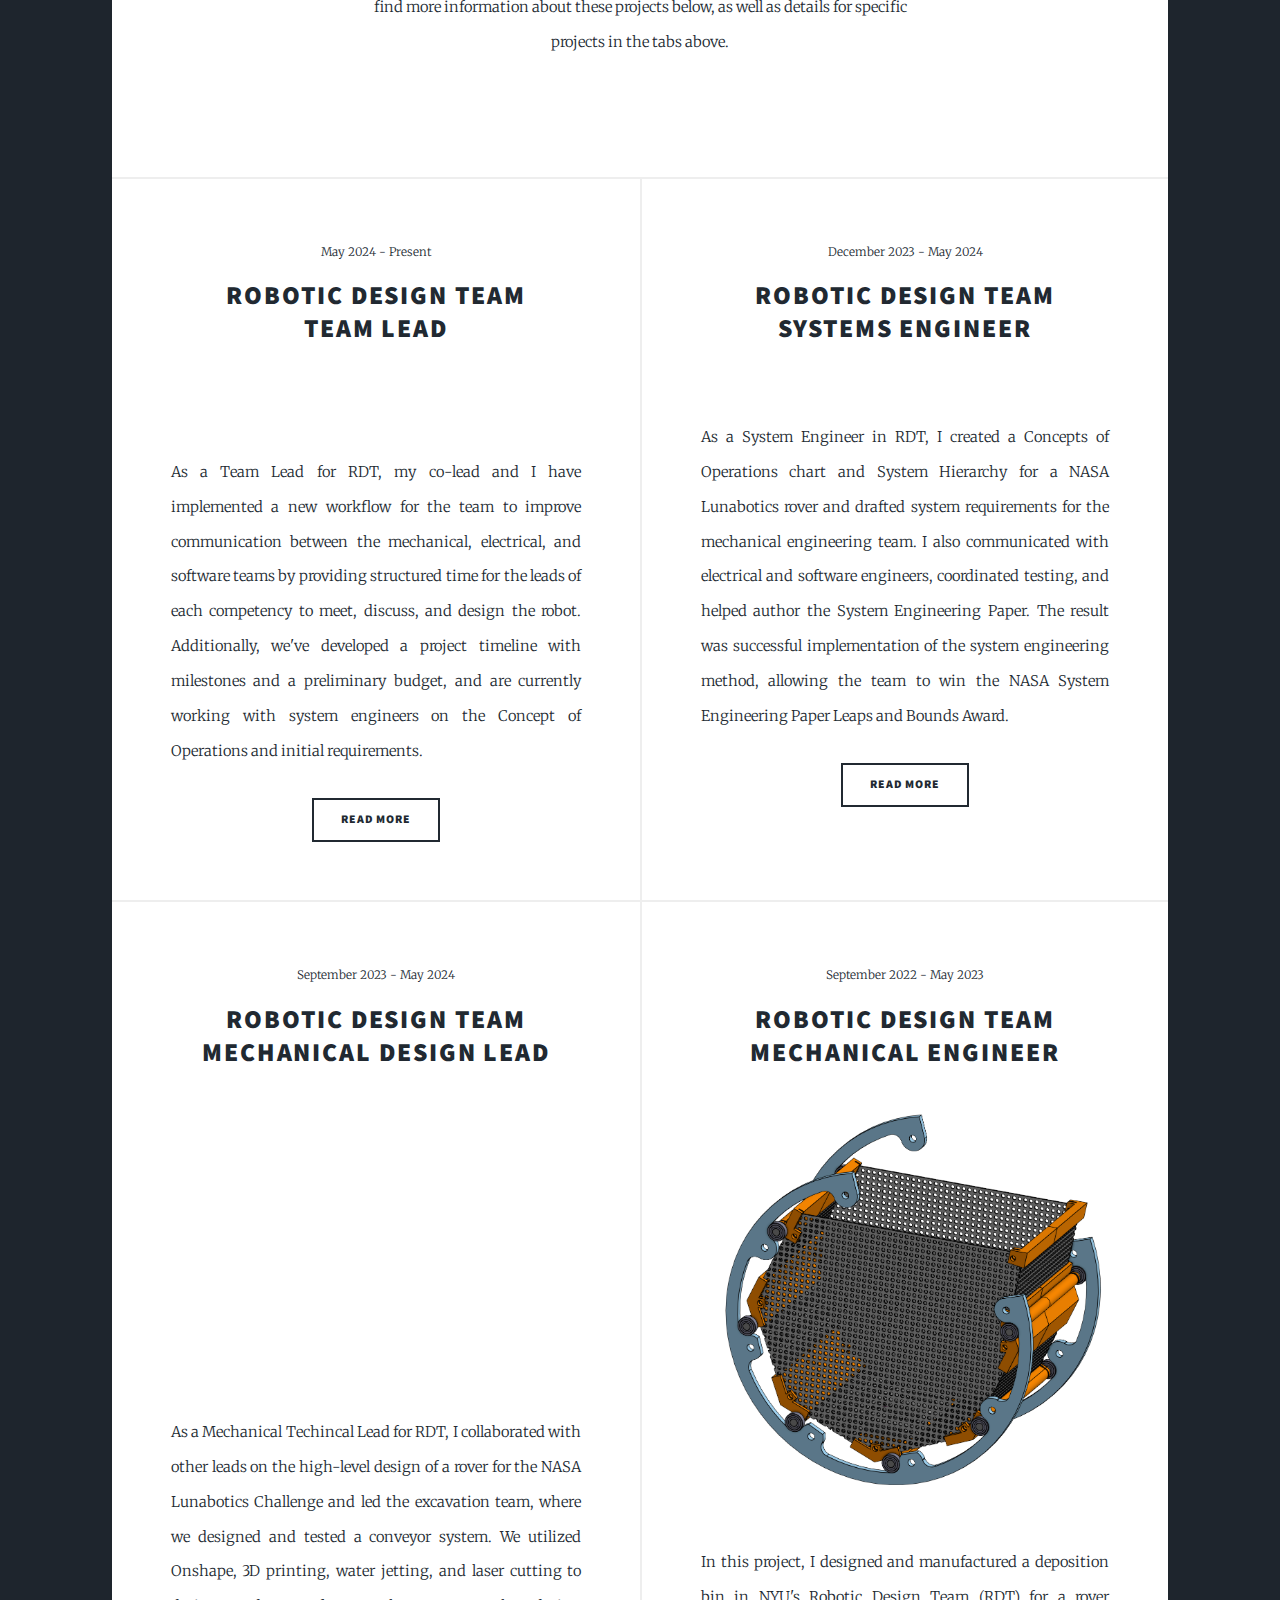
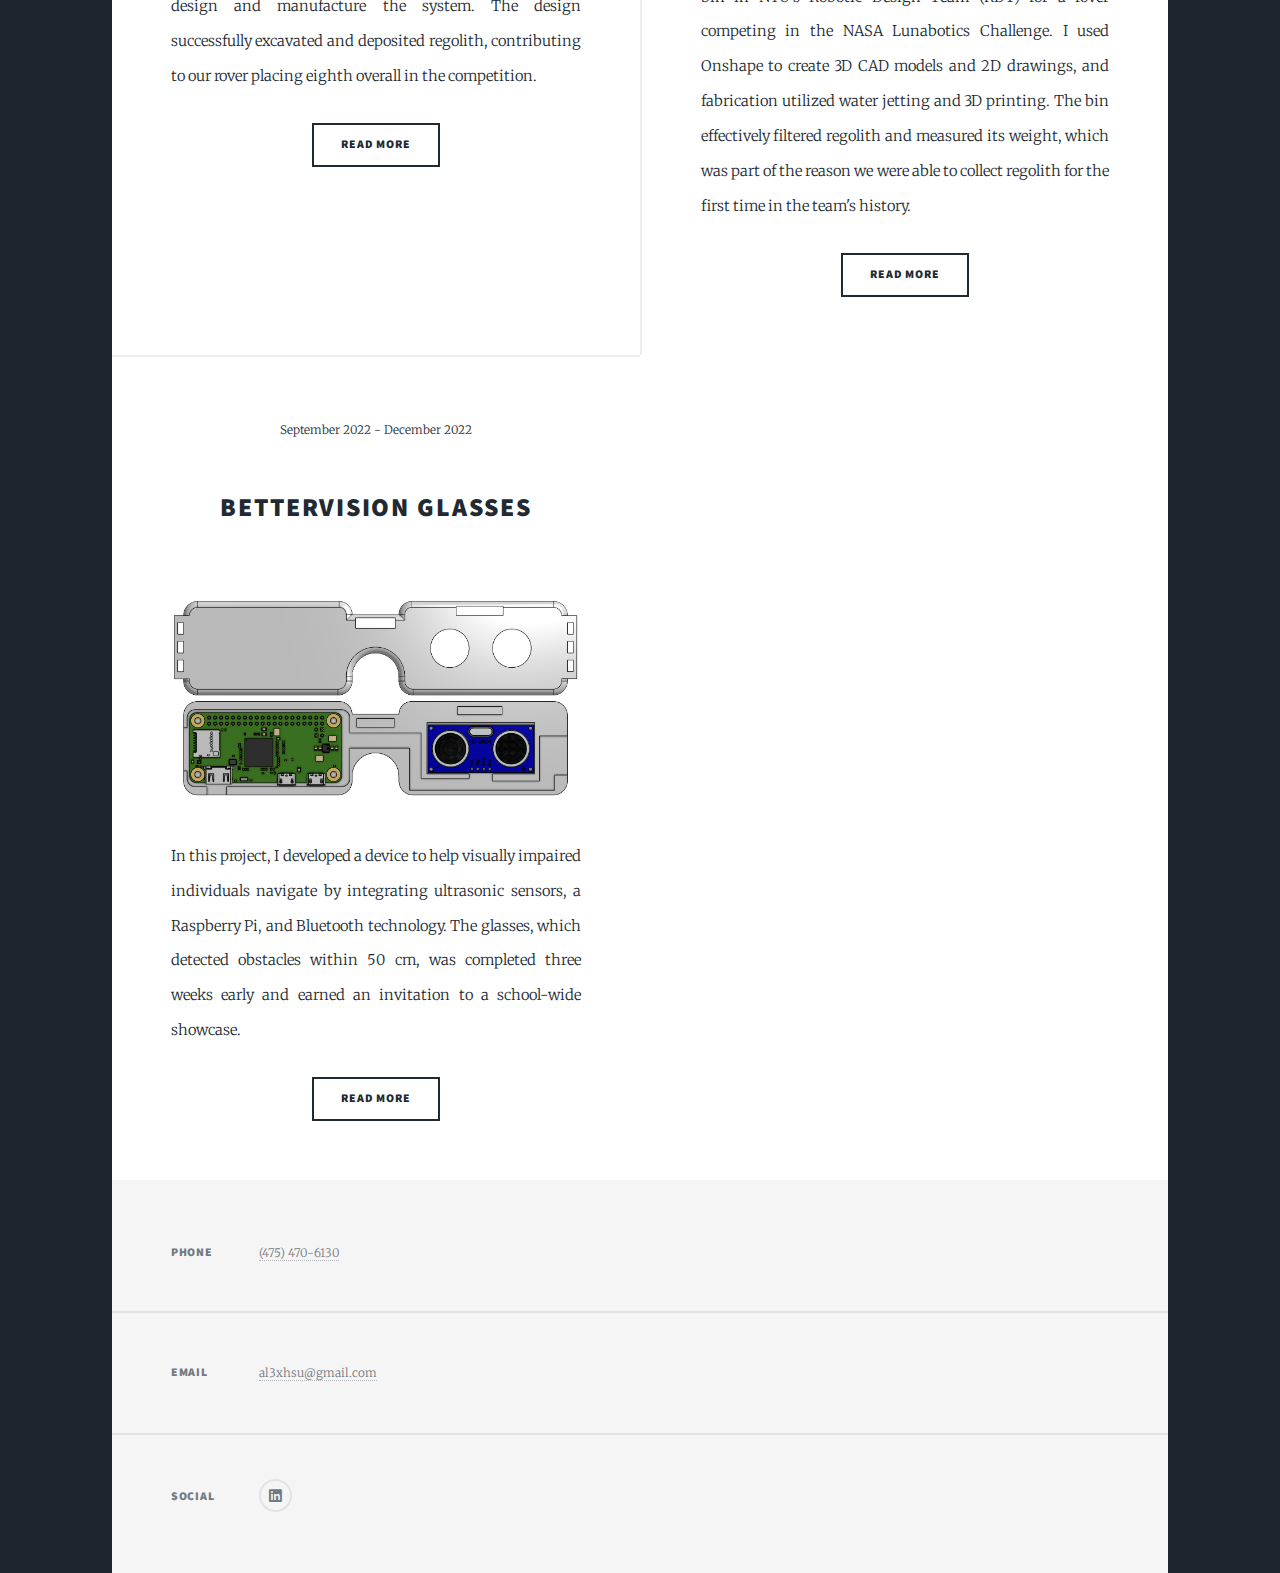
==== commit f7d249bc: "Update index.html" ====
--- a/index.html
+++ b/index.html
@@ -82,7 +82,7 @@
 										</a></h2>
 									</header>
 									<a href="rdt-team-lead.html" class="image fit"><img src="images/RDT Logo.png" alt="" /></a>
-									<p>As a Team Lead for RDT, my co-lead and I have implemented a new workflow for the team to improve communication between the mechanical, electrical, and software teams by providing structured time for the leads of each competency to meet, discuss, and design the robot. Additionally, we've developed a project timeline with milestones and a preliminary budget, and are currently working with system engineers on the Concept of Operations and initial requirements.</p>
+									<p><br />As a Team Lead for RDT, my co-lead and I have implemented a new workflow for the team to improve communication between the mechanical, electrical, and software teams by providing structured time for the leads of each competency to meet, discuss, and design the robot. Additionally, we've developed a project timeline with milestones and a preliminary budget, and are currently working with system engineers on the Concept of Operations and initial requirements.</p>
 									<ul class="actions special">
 										<li><a href="rdt-team-lead.html" class="button">Read More</a></li>
 									</ul>
@@ -103,11 +103,11 @@
 								<article>
 									<header>
 										<span class="date">September 2023 - May 2024</span>
-										<h2><a href="rdt-mechanical-design-lead.html">Robotic Design Team Mechanical Design Lead<br /><br /><br />
+										<h2><a href="rdt-mechanical-design-lead.html">Robotic Design Team Mechanical Design Lead<br /><br /><br /><br /><br /><br />
 										</a></h2>
 									</header>
 									<a href="rdt-mechanical-design-lead.html" class="image fit"><img src="images/conveyor.png" alt="" /></a>
-									<p><br />As a Mechanical Techincal Lead for RDT, I collaborated with other leads on the high-level design of a rover for the NASA Lunabotics Challenge and led the excavation team, where we designed and tested a conveyor system. We utilized Onshape, 3D printing, water jetting, and laser cutting to design and manufacture the system. The design successfully excavated and deposited regolith, contributing to our rover placing eighth overall in the competition.</p>
+									<p><br /><br /><br />As a Mechanical Techincal Lead for RDT, I collaborated with other leads on the high-level design of a rover for the NASA Lunabotics Challenge and led the excavation team, where we designed and tested a conveyor system. We utilized Onshape, 3D printing, water jetting, and laser cutting to design and manufacture the system. The design successfully excavated and deposited regolith, contributing to our rover placing eighth overall in the competition.</p>
 									<ul class="actions special">
 										<li><a href="rdt-mechanical-design-lead.html" class="button">Read More</a></li>
 									</ul>
@@ -115,7 +115,7 @@
 								<article>
 									<header>
 										<span class="date">September 2022 - May 2023</span>
-										<h2><a href="rdt-meche.html">Robotic Design Team Mechanical Engineer<br />
+										<h2><a href="rdt-meche.html">Robotic Design Team Mechanical Engineer
 										</a></h2>
 									</header>
 									<a href="rdt-meche.html" class="image fit"><img src="images/mechetitle.png" alt="" /></a>
@@ -132,7 +132,7 @@
 									</header>
 									<a href="bettervision.html" class="image fit"><img src="images/bettervision title.png" alt="" /></a>
 									<a href="bettervision.html" class="image fit"><img src="images/bvfront.png" alt="" /></a>
-									<p><br />In this project, I developed a device to help visually impaired individuals navigate by integrating ultrasonic sensors, a Raspberry Pi, and Bluetooth technology. The glasses, which detected obstacles within 50 cm, was completed three weeks early and earned an invitation to a school-wide showcase.</p>
+									<p>In this project, I developed a device to help visually impaired individuals navigate by integrating ultrasonic sensors, a Raspberry Pi, and Bluetooth technology. The glasses, which detected obstacles within 50 cm, was completed three weeks early and earned an invitation to a school-wide showcase.</p>
 									<ul class="actions special">
 										<li><a href="bettervision.html" class="button">Read More</a></li>
 									</ul>
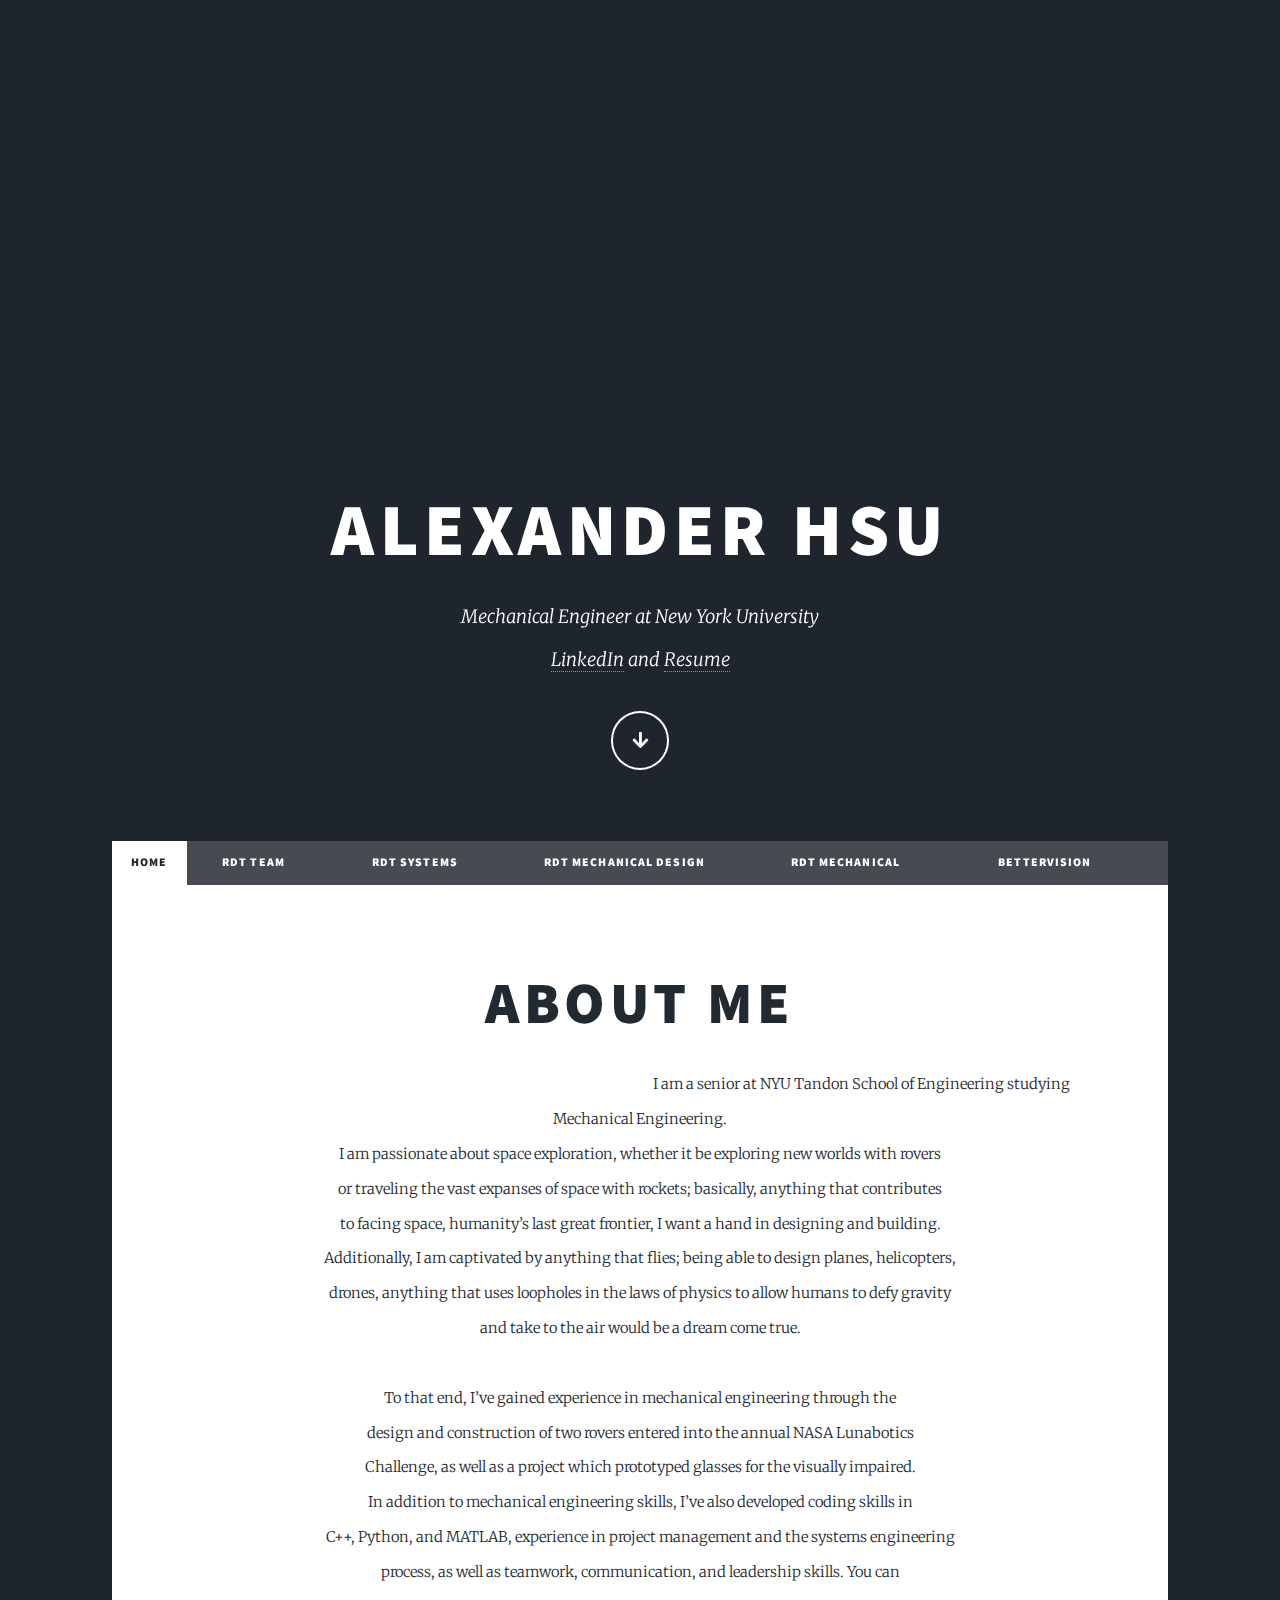
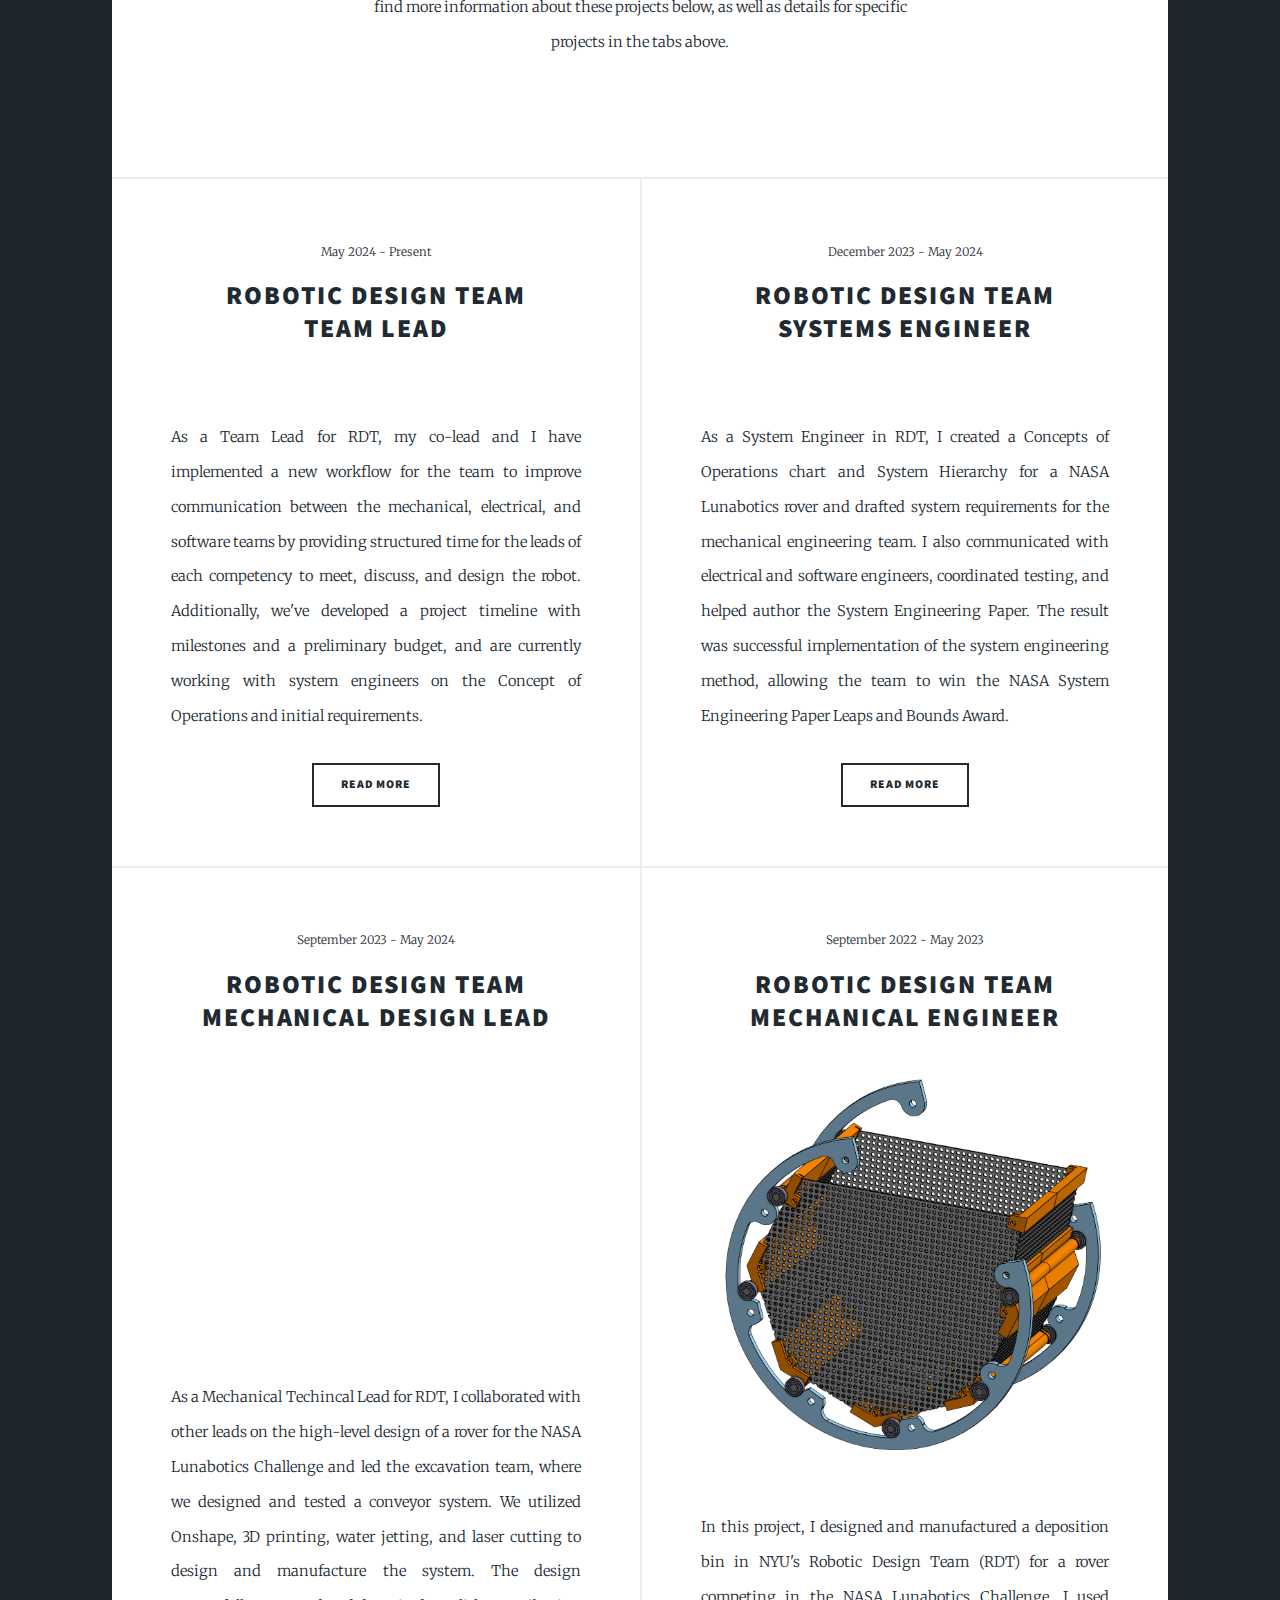
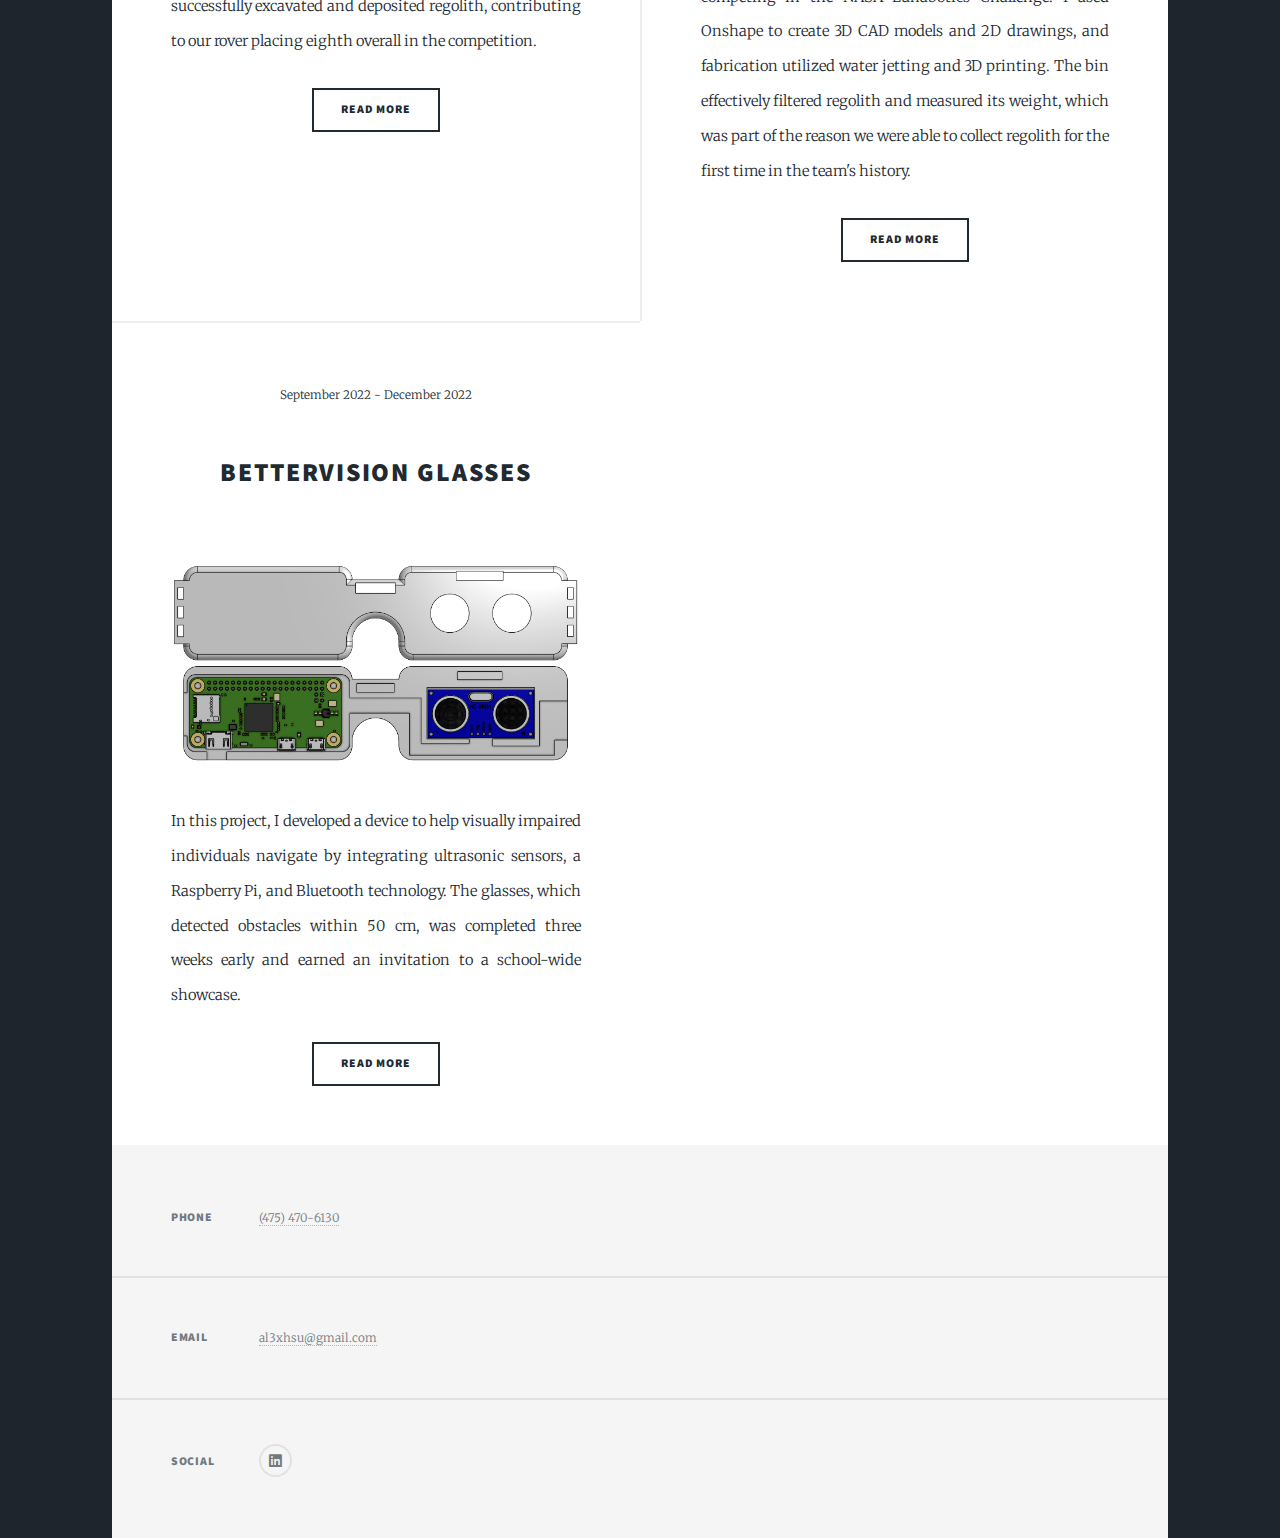
==== commit f4e78d1f: "Update index.html" ====
--- a/index.html
+++ b/index.html
@@ -23,7 +23,7 @@
 						<h1>Alexander Hsu</h1>
 						<p>Mechanical Engineer at New York University<br />
 						 <a href="https://www.linkedin.com/in/alexander-hsu-753061252/" target = "_blank">LinkedIn</a> and  
-						 <a href="https://drive.google.com/file/d/1et1D7Dt5G5XiD2298yuI2KWiLLfVAA7E/view?usp=sharing" target = "_blank">Resume</a></p>
+						 <a href="https://drive.google.com/file/d/1Kzq-QZsvORQyoRGFs8826pZuNG0lPdqu/view?usp=sharing" target = "_blank">Resume</a></p>
 						<ul class="actions">
 							<li><a href="#header" class="button icon solid solo fa-arrow-down scrolly">Continue</a></li>
 						</ul>
@@ -82,7 +82,7 @@
 										</a></h2>
 									</header>
 									<a href="rdt-team-lead.html" class="image fit"><img src="images/RDT Logo.png" alt="" /></a>
-									<p><br />As a Team Lead for RDT, my co-lead and I have implemented a new workflow for the team to improve communication between the mechanical, electrical, and software teams by providing structured time for the leads of each competency to meet, discuss, and design the robot. Additionally, we've developed a project timeline with milestones and a preliminary budget, and are currently working with system engineers on the Concept of Operations and initial requirements.</p>
+									<p>As a Team Lead for RDT, my co-lead and I have implemented a new workflow for the team to improve communication between the mechanical, electrical, and software teams by providing structured time for the leads of each competency to meet, discuss, and design the robot. Additionally, we've developed a project timeline with milestones and a preliminary budget, and are currently working with system engineers on the Concept of Operations and initial requirements.</p>
 									<ul class="actions special">
 										<li><a href="rdt-team-lead.html" class="button">Read More</a></li>
 									</ul>
